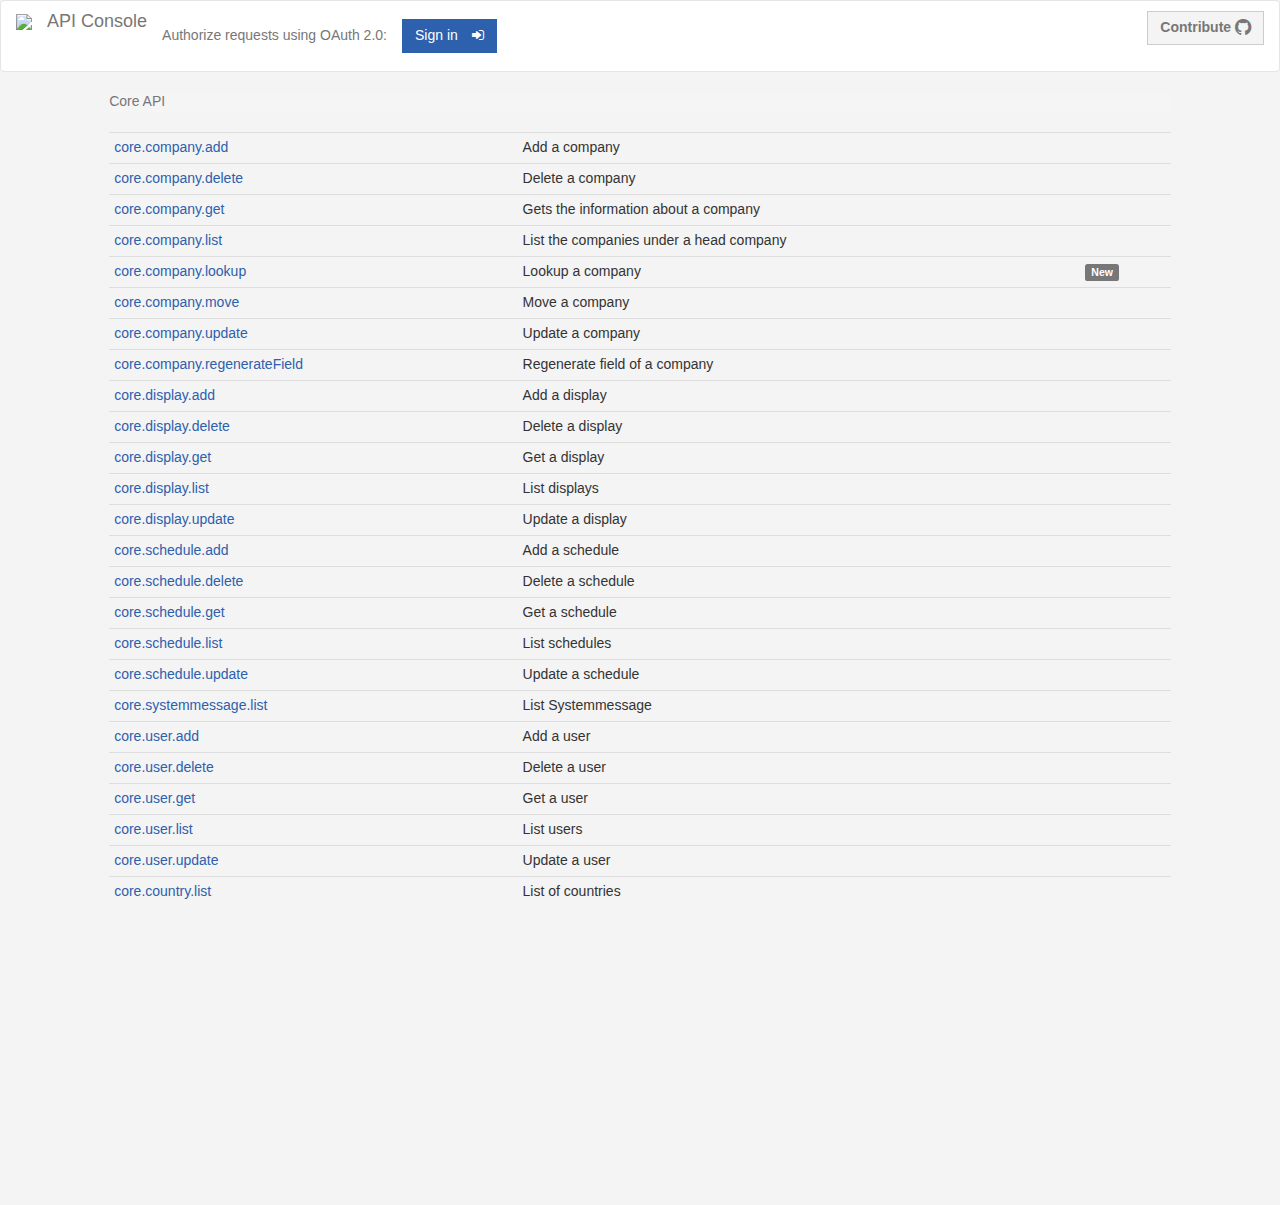
==== index.html @ adfe5449 "Merge pull request #20 from rodrigopavezi/gh-pages" ====
<!DOCTYPE html>
<html>
<head lang="en">
    <meta charset="UTF-8">
    <title>Rise Vision API Console</title>
    <script src="javascript/auth.js"></script>
    <script src="javascript/output.js"></script>
    <script src="javascript/navigation.js"></script>
    <script src="javascript/sample_json.js"></script>
    <script src="http://fgnass.github.io/spin.js/spin.min.js"></script>

    <!-- ----------------- Endpoints ------------------------------------ -->
    <script src="javascript/endpoints/company/core.company.add.js"></script>
    <script src="javascript/endpoints/company/core.company.delete.js"></script>
    <script src="javascript/endpoints/company/core.company.get.js"></script>
    <script src="javascript/endpoints/company/core.company.list.js"></script>
    <script src="javascript/endpoints/company/core.company.update.js"></script>
    <script src="javascript/endpoints/company/core.company.lookup.js"></script>
    <script src="javascript/endpoints/company/core.company.move.js"></script>
    <script src="javascript/endpoints/company/core.company.regenerateField.js"></script>

    <script src="javascript/endpoints/display/core.display.add.js"></script>
    <script src="javascript/endpoints/display/core.display.delete.js"></script>
    <script src="javascript/endpoints/display/core.display.get.js"></script>
    <script src="javascript/endpoints/display/core.display.list.js"></script>
    <script src="javascript/endpoints/display/core.display.update.js"></script>

    <script src="javascript/endpoints/schedule/core.schedule.add.js"></script>
    <script src="javascript/endpoints/schedule/core.schedule.delete.js"></script>
    <script src="javascript/endpoints/schedule/core.schedule.get.js"></script>
    <script src="javascript/endpoints/schedule/core.schedule.list.js"></script>
    <script src="javascript/endpoints/schedule/core.schedule.update.js"></script>

    <script src="javascript/endpoints/user/core.user.add.js"></script>
    <script src="javascript/endpoints/user/core.user.delete.js"></script>
    <script src="javascript/endpoints/user/core.user.get.js"></script>
    <script src="javascript/endpoints/user/core.user.list.js"></script>
    <script src="javascript/endpoints/user/core.user.update.js"></script>

    <script src="javascript/endpoints/presentation/core.presentation.add.js"></script>
    <script src="javascript/endpoints/presentation/core.presentation.delete.js"></script>
    <script src="javascript/endpoints/presentation/core.presentation.get.js"></script>
    <script src="javascript/endpoints/presentation/core.presentation.list.js"></script>
    <script src="javascript/endpoints/presentation/core.presentation.update.js"></script>
    <script src="javascript/endpoints/presentation/core.presentation.publish.js"></script>
    <script src="javascript/endpoints/presentation/core.presentation.restore.js"></script>

    <script src="javascript/endpoints/systemmessage/core.systemmessage.list.js"></script>
    <script src="javascript/endpoints/country/core.country.list.js"></script>
    <script src="javascript/endpoints/template/core.template.list.js"></script>
    <script src="javascript/endpoints/timezone/core.timezone.list.js"></script>

    <script type="text/javascript">

    // ------------------------- Authentication & Loading ----------------------------
    function init() {
        console.log('init');

        checkAuth(); // tries to authenticate the user during loading. See auth.js file

        document.getElementById('signinButton').onclick = function () {
            console.log('login button clicked');
            signin(); // more details in the auth.js file
        };

        document.getElementById('signoutButton').onclick = function () {
            console.log('logout button clicked');
            signout(); // more details in the auth.js file
        };

        // ------------------------ Handles the submit event -------------------------
        document.getElementById('addCompany').onclick = function () {
            handleExecuteAction("addCompanySection");
            addCompany();
        };
        document.getElementById('deleteCompany').onclick = function () {
            handleExecuteAction("deleteCompanySection");
            deleteCompany();
        };
        document.getElementById('getCompany').onclick = function () {
            handleExecuteAction("getCompanySection");
            getCompany();
        };
        document.getElementById('listCompany').onclick = function () {
            handleExecuteAction("listCompanySection");
            listCompany();
        };
        document.getElementById('lookupCompany').onclick = function () {
            handleExecuteAction("lookupCompanySection");
            lookupCompany();
        };
        document.getElementById('moveCompany').onclick = function () {
            handleExecuteAction("moveCompanySection");
            moveCompany();
        };
        document.getElementById('updateCompany').onclick = function () {
            handleExecuteAction("updateCompanySection");
            updateCompany();
        };
        document.getElementById('regenerateFieldCompany').onclick = function () {
            handleExecuteAction("regenerateFieldCompanySection");
            regenerateFieldCompany();
        };
        document.getElementById('addDisplay').onclick = function () {
            handleExecuteAction("addDisplaySection");
            addDisplay();
        };
        document.getElementById('deleteDisplay').onclick = function () {
            handleExecuteAction("deleteDisplaySection");
            deleteDisplay();
        };
        document.getElementById('getDisplay').onclick = function () {
            handleExecuteAction("getDisplaySection");
            getDisplay();
        };
        document.getElementById('listDisplay').onclick = function () {
            handleExecuteAction("listDisplaySection");
            listDisplay();
        };
        document.getElementById('updateDisplay').onclick = function () {
            handleExecuteAction("updateDisplaySection");
            updateDisplay();
        };
        document.getElementById('addSchedule').onclick = function () {
            handleExecuteAction("addScheduleSection");
            addSchedule();
        };
        document.getElementById('deleteSchedule').onclick = function () {
            handleExecuteAction("deleteScheduleSection");
            deleteSchedule();
        };
        document.getElementById('getSchedule').onclick = function () {
            handleExecuteAction("getScheduleSection");
            getSchedule();
        };
        document.getElementById('listSchedule').onclick = function () {
            handleExecuteAction("listScheduleSection");
            listSchedule();
        };
        document.getElementById('updateSchedule').onclick = function () {
            handleExecuteAction("updateScheduleSection");
            updateSchedule();
        };
        document.getElementById('listSystemmessage').onclick = function () {
            handleExecuteAction("listSystemmessageSection");
            listSystemmessage();
        };
        document.getElementById('addUser').onclick = function () {
            handleExecuteAction("addUserSection");
            addUser();
        };
        document.getElementById('deleteUser').onclick = function () {
            handleExecuteAction("deleteUserSection");
            deleteUser();
        };
        document.getElementById('getUser').onclick = function () {
            handleExecuteAction("getUserSection");
            getUser();
        };
        document.getElementById('listUser').onclick = function () {
            handleExecuteAction("listUserSection");
            listUser();
        };
        document.getElementById('updateUser').onclick = function () {
            handleExecuteAction("updateUserSection");
            updateUser();
        };
        document.getElementById('listCountry').onclick = function () {
            handleExecuteAction("listCountrySection");
            listCountry();
        };
        document.getElementById('addPresentation').onclick = function () {
            handleExecuteAction("addPresentationSection");
            addPresentation();
        };
        document.getElementById('deletePresentation').onclick = function () {
            handleExecuteAction("deletePresentationSection");
            deletePresentation();
        };
        document.getElementById('getPresentation').onclick = function () {
            handleExecuteAction("getPresentationSection");
            getPresentation();
        };
        document.getElementById('listPresentation').onclick = function () {
            handleExecuteAction("listPresentationSection");
            listPresentation();
        };
        document.getElementById('updatePresentation').onclick = function () {
            handleExecuteAction("updatePresentationSection");
            updatePresentation();
        };
        document.getElementById('publishPresentation').onclick = function () {
            handleExecuteAction("publishPresentationSection");
            publishPresentation();
        };
        document.getElementById('restorePresentation').onclick = function () {
            handleExecuteAction("restorePresentationSection");
            restorePresentation();
        };
        document.getElementById('listTemplate').onclick = function () {
            handleExecuteAction("listTemplateSection");
            listTemplate();
        };
        document.getElementById('listTimezone').onclick = function () {
            handleExecuteAction("listTimezoneSection");
            listTimezone();
        };
    }

    /**
     * This functions handles the response of the api call
     * It checks if there is a valida result and
     * sends the json to the output function
     *
     * @param jsonResp
     * @param rawResp
     * @param type
     */
    function handlesResponse(jsonResp, rawResp, type) {
        console.log(jsonResp);
        // Because of the way the GAPI works the jsonResp object has got
        // a duplication of the data which comes under result element
        // So here we will output the result to avoid it if there is one.
        // There is the error case so result element would not exist on the json responce
        var resultJson = (jsonResp.result) ? jsonResp.result : jsonResp;
        var jsonData = JSON.stringify(resultJson, undefined, 2);
        output(syntaxHighlight(jsonData), type); // see output.js
    }
    </script>
    <script src="https://apis.google.com/js/client.js?onload=init"></script>
    <link rel="stylesheet" href="css/rise.min.css">
    <link rel="stylesheet" href="css/style.css">
</head>
<body>
    <div id="content" class="row">
        <div class="col-md-12">
            <div class="row">
                <div class="col-md-12 content-header">
                    <!-- Navbar on the header of the console application-->
                    <nav class="navbar navbar-default" role="navigation">
                        <div class="container-fluid">
                            <div class="navbar-header">
                                <span class="navbar-brand"><img src="http://s3.amazonaws.com/rise-common/images/logo-small.png"> &nbsp;&nbsp;API Console</span>
                                <span id="signinText" class="navbar-text">Authorize requests using OAuth 2.0:</span>
                            </div>
                            <button id="signinButton" type="button" class="btn btn-primary btn-fixed-width navbar-btn">
                                Sign in <i class="fa fa-white fa-sign-in icon-right"></i>
                            </button>
                            <a href="javascript:void(0);" id="signoutButton" class="navbar-nav">
                                <span>Sign Out</span>
                                <i class="fa fa-blue-custom fa-sign-out"></i>
                            </a>
                            <a type="button" class="btn btn-rv-help btn-fixed-width navbar-right"
                               href="https://github.com/Rise-Vision/core-api" target="_blank">
                                Contribute <i class="fa fa-github fa-lg "></i>
                            </a>
                        </div>
                    </nav>
                </div>
            </div>
            <div class="row">
                <div class="col-md-10 col-md-offset-1">

                <!-- Table with all functions -->
                    <div id="listOfFunctions">
                        <div>
                            <ol class="breadcrumb">
                                <li class="active">Core API</li>
                            </ol>
                        </div>
                        <table class="table table-condensed">
                            <tbody>
                            <!-------------------------------- Company calls --------------------------------------->
                            <tr>
                                <td><a href="javascript:navigate('listOfFunctions','addCompanySection');">core.company.add</a></td>
                                <td><span class="description">Add a company</span></td>
                                <td></td>
                            </tr>
                            <tr>
                                <td><a href="javascript:navigate('listOfFunctions','deleteCompanySection');">core.company.delete</a></td>
                                <td><span class="description">Delete a company</span></td>
                                <td></td>
                            </tr>
                            <tr>
                                <td><a href="javascript:navigate('listOfFunctions','getCompanySection');">core.company.get</a></td>
                                <td><span class="description">Gets the information about a company</span></td>
                                <td></td>
                            </tr>

                            <tr>
                                <td><a href="javascript:navigate('listOfFunctions','listCompanySection');">core.company.list</a></td>
                                <td><span class="description">List the companies under a head company</span></td>
                                <td></td>
                            </tr>
                            <tr>
                                <td><a href="javascript:navigate('listOfFunctions','lookupCompanySection');">core.company.lookup</a></td>
                                <td><span class="description">Lookup a company</span></td>
                                <td><span class="label label-default">New</span></td>
                            </tr>
                            <tr>
                                <td><a href="javascript:navigate('listOfFunctions','moveCompanySection');">core.company.move</a></td>
                                <td><span class="description">Move a company</span></td>
                                <td></td>
                            </tr>
                            <tr>
                                <td><a href="javascript:navigate('listOfFunctions','updateCompanySection');">core.company.update</a></td>
                                <td><span class="description">Update a company</span></td>
                                <td></td>
                            </tr>
                            <tr>
                                <td><a href="javascript:navigate('listOfFunctions','regenerateFieldCompanySection');">core.company.regenerateField</a></td>
                                <td><span class="description">Regenerate field of a company</span></td>
                                <td></td>
                            </tr>
                            <!-------------------------------- Display calls --------------------------------------->
                            <tr>
                                <td><a href="javascript:navigate('listOfFunctions','addDisplaySection');">core.display.add</a></td>
                                <td><span class="description">Add a display</span></td>
                                <td></td>
                            </tr>
                            <tr>
                                <td><a href="javascript:navigate('listOfFunctions','deleteDisplaySection');">core.display.delete</a></td>
                                <td><span class="description">Delete a display</span></td>
                                <td></td>
                            </tr>
                            <tr>
                                <td><a href="javascript:navigate('listOfFunctions','getDisplaySection');">core.display.get</a></td>
                                <td><span class="description">Get a display</span></td>
                                <td></td>
                            </tr>
                            <tr>
                                <td><a href="javascript:navigate('listOfFunctions','listDisplaySection');">core.display.list</a></td>
                                <td><span class="description">List displays</span></td>
                                <td></td>
                            </tr>
                            <tr>
                                <td><a href="javascript:navigate('listOfFunctions','updateDisplaySection');">core.display.update</a></td>
                                <td><span class="description">Update a display</span></td>
                                <td></td>
                            </tr>
                            <!-------------------------------- Schedule calls --------------------------------------->
                            <tr>
                                <td><a href="javascript:navigate('listOfFunctions','addScheduleSection');">core.schedule.add</a></td>
                                <td><span class="description">Add a schedule</span></td>
                                <td></td>
                            </tr>
                            <tr>
                                <td><a href="javascript:navigate('listOfFunctions','deleteScheduleSection');">core.schedule.delete</a></td>
                                <td><span class="description">Delete a schedule</span></td>
                                <td></td>
                            </tr>
                            <tr>
                                <td><a href="javascript:navigate('listOfFunctions','getScheduleSection');">core.schedule.get</a></td>
                                <td><span class="description">Get a schedule</span></td>
                                <td></td>
                            </tr>
                            <tr>
                                <td><a href="javascript:navigate('listOfFunctions','listScheduleSection');">core.schedule.list</a></td>
                                <td><span class="description">List schedules</span></td>
                                <td></td>
                            </tr>
                            <tr>
                                <td><a href="javascript:navigate('listOfFunctions','updateScheduleSection');">core.schedule.update</a></td>
                                <td><span class="description">Update a schedule</span></td>
                                <td></td>
                            </tr>
                            <!-------------------------------- Systemmessage calls --------------------------------------->
                            <tr>
                                <td><a href="javascript:navigate('listOfFunctions','listSystemmessageSection');">core.systemmessage.list</a></td>
                                <td><span class="description">List Systemmessage</span></td>
                                <td></td>
                            </tr>
                            <!-------------------------------- User calls --------------------------------------->
                            <tr>
                                <td><a href="javascript:navigate('listOfFunctions','addUserSection');">core.user.add</a></td>
                                <td><span class="description">Add a user</span></td>
                                <td></td>
                            </tr>
                            <tr>
                                <td><a href="javascript:navigate('listOfFunctions','deleteUserSection');">core.user.delete</a></td>
                                <td><span class="description">Delete a user</span></td>
                                <td></td>
                            </tr>
                            <tr>
                                <td><a href="javascript:navigate('listOfFunctions','getUserSection');">core.user.get</a></td>
                                <td><span class="description">Get a user</span></td>
                                <td></td>
                            </tr>
                            <tr>
                                <td><a href="javascript:navigate('listOfFunctions','listUserSection');">core.user.list</a></td>
                                <td><span class="description">List users</span></td>
                                <td></td>
                            </tr>
                            <tr>
                                <td><a href="javascript:navigate('listOfFunctions','updateUserSection');">core.user.update</a></td>
                                <td><span class="description">Update a user</span></td>
                                <td></td>
                            </tr>
                            <!-------------------------------- Country calls --------------------------------------->
                            <tr>
                                <td><a href="javascript:navigate('listOfFunctions','listCountrySection');">core.country.list</a></td>
                                <td><span class="description">List of countries</span></td>
                                <td></td>
                            </tr>
                            <!-------------------------------- Presentation calls --------------------------------------->
                            <tr>
                                <td><a href="javascript:navigate('listOfFunctions','addPresentationSection');">core.presentation.add</a></td>
                                <td><span class="description">Add a presentation</span></td>
                                <td></td>
                            </tr>
                            <tr>
                                <td><a href="javascript:navigate('listOfFunctions','deletePresentationSection');">core.presentation.delete</a></td>
                                <td><span class="description">Delete a presentation</span></td>
                                <td></td>
                            </tr>
                            <tr>
                                <td><a href="javascript:navigate('listOfFunctions','getPresentationSection');">core.presentation.get</a></td>
                                <td><span class="description">Get a presentation</span></td>
                                <td></td>
                            </tr>
                            <tr>
                                <td><a href="javascript:navigate('listOfFunctions','listPresentationSection');">core.presentation.list</a></td>
                                <td><span class="description">List presentations</span></td>
                                <td></td>
                            </tr>
                            <tr>
                                <td><a href="javascript:navigate('listOfFunctions','updatePresentationSection');">core.presentation.update</a></td>
                                <td><span class="description">Update a presentation</span></td>
                                <td></td>
                            </tr>
                            <tr>
                                <td><a href="javascript:navigate('listOfFunctions','publishPresentationSection');">core.presentation.publish</a></td>
                                <td><span class="description">Publish a presentation</span></td>
                                <td></td>
                            </tr>
                            <tr>
                                <td><a href="javascript:navigate('listOfFunctions','restorePresentationSection');">core.presentation.restore</a></td>
                                <td><span class="description">Restore a presentation</span></td>
                                <td></td>
                            </tr>
                            <!-------------------------------- Country calls --------------------------------------->
                            <tr>
                                <td><a href="javascript:navigate('listOfFunctions','listTemplateSection');">core.template.list</a></td>
                                <td><span class="description">List of templates</span></td>
                                <td></td>
                            </tr>
                            <!-------------------------------- Country calls --------------------------------------->
                            <tr>
                                <td><a href="javascript:navigate('listOfFunctions','listTimezoneSection');">core.timezone.list</a></td>
                                <td><span class="description">List of timezones</span></td>
                                <td></td>
                            </tr>
                            </tbody>
                        </table>
                    </div>

                    <!-- html elements for core.company.add -->
                    <div id="addCompanySection" class="callSection">
                        <div>
                            <ol class="breadcrumb">
                                <li><a href="javascript:navigate('addCompanySection','listOfFunctions');">Core API</a></li>
                                <li class="active">core.company.add</li>
                            </ol>
                        </div>
                        <div>
                            <form class="form-horizontal form" action="javascript:void(0);">
                                <div class="form-group">
                                    <label for="addCompany_data" class="col-sm-2 control-label">Data</label>

                                    <div class="col-sm-10">
                                        <textarea id="addCompany_data" class="dataTextArea"></textarea>
                                        <span class="description">Json object with pair key value of the company's fields (String)</span>
                                    </div>
                                </div>
                                <div class="form-group">
                                    <label for="addCompany_parentId" class="col-sm-2 control-label">Parent Id</label>

                                    <div class="col-sm-10">
                                        <input id="addCompany_parentId" placeholder="">
                                        <span class="description">The Id of the Parent Company (String)</span>
                                    </div>
                                </div>
                                <div class="form-group">
                                    <label class="col-sm-2 control-label">Fields</label>

                                    <div class="col-sm-10">
                                        <input id="addCompany_fields" placeholder="">
                                        <span class="description">Selector specifying which fields to include in a partial response</span>
                                    </div>
                                </div>
                                <div class="form-group">
                                    <div class="col-sm-offset-2 col-sm-10">
                                        <button id="addCompany" type="button" class="btn btn-success btn-fixed-width has-spinner">
                                            <span class="spinner"><i class="icon-spin icon-refresh"></i></span>
                                            Execute <i class="fa fa-white fa-check icon-right"></i>
                                        </button>
                                    </div>
                                </div>
                            </form>
                        </div>
                        <div id="addCompanyResult">
                            <div class="row responsePanel">
                                <div class="col-md-12">
                                    <div class="panel panel-default">
                                        <div class="panel-heading">Response</div>
                                        <div class="panel-body result" id="addCompanyResultArea">
                                        </div>
                                    </div>
                                </div>
                            </div>
                        </div>
                    </div>

                    <!-- html elements for core.company.delete -->
                    <div id="deleteCompanySection" class="callSection">
                        <div>
                            <ol class="breadcrumb">
                                <li><a href="javascript:navigate('deleteCompanySection','listOfFunctions');">Core API</a></li>
                                <li class="active">core.company.delete</li>
                            </ol>
                        </div>
                        <div>
                            <form class="form-horizontal form" action="javascript:void(0);">
                                <div class="form-group">
                                    <label for="deleteCompany_id" class="col-sm-2 control-label">Id</label>

                                    <div class="col-sm-10">
                                        <input id="deleteCompany_id" placeholder="">
                                        <span class="description">The Id of the Company (String)</span>
                                    </div>
                                </div>
                                <div class="form-group">
                                    <label class="col-sm-2 control-label">Fields</label>

                                    <div class="col-sm-10">
                                        <input id="deleteCompany_fields" placeholder="">
                                        <span class="description">Selector specifying which fields to include in a partial response</span>
                                    </div>
                                </div>
                                <div class="form-group">
                                    <div class="col-sm-offset-2 col-sm-10">
                                        <button id="deleteCompany" type="button" class="btn btn-success btn-fixed-width has-spinner">
                                            <span class="spinner"><i class="icon-spin icon-refresh"></i></span>
                                            Execute <i class="fa fa-white fa-check icon-right"></i>
                                        </button>
                                    </div>
                                </div>
                            </form>
                        </div>
                        <div id="deleteCompanyResult">
                            <div class="row responsePanel">
                                <div class="col-md-12">
                                    <div class="panel panel-default">
                                        <div class="panel-heading">Response</div>
                                        <div class="panel-body result" id="deleteCompanyResultArea">
                                        </div>
                                    </div>
                                </div>
                            </div>
                        </div>
                    </div>

                    <!-- html elements for core.company.get -->
                    <div id="getCompanySection" class="callSection">
                        <div>
                            <ol class="breadcrumb">
                                <li><a href="javascript:navigate('getCompanySection','listOfFunctions');">Core API</a></li>
                                <li class="active">core.company.get</li>
                            </ol>
                        </div>
                        <div>
                            <form class="form-horizontal form" action="javascript:void(0);">
                                <div class="form-group">
                                    <label for="getCompany_id" class="col-sm-2 control-label">Id</label>

                                    <div class="col-sm-10">
                                        <input id="getCompany_id" placeholder="">
                                        <span class="description">The Id of the Company (String)</span>
                                    </div>
                                </div>
                                <div class="form-group">
                                    <label class="col-sm-2 control-label">Fields</label>

                                    <div class="col-sm-10">
                                        <input id="getCompany_fields" placeholder="">
                                        <span class="description">Selector specifying which fields to include in a partial response</span>
                                    </div>
                                </div>
                                <div class="form-group">
                                    <div class="col-sm-offset-2 col-sm-10">
                                        <button id="getCompany" type="button" class="btn btn-success btn-fixed-width has-spinner">
                                            <span class="spinner"><i class="icon-spin icon-refresh"></i></span>
                                            Execute <i class="fa fa-white fa-check icon-right"></i>
                                        </button>
                                    </div>
                                </div>
                            </form>
                        </div>
                        <div id="getCompanyResult">
                            <div class="row responsePanel">
                                <div class="col-md-12">
                                    <div class="panel panel-default">
                                        <div class="panel-heading">Response</div>
                                        <div class="panel-body result" id="getCompanyResultArea">
                                        </div>
                                    </div>
                                </div>
                            </div>
                        </div>
                    </div>


                    <!-- html elements for core.company.list !-->
                    <div id="listCompanySection" class="callSection">
                        <div>
                            <ol class="breadcrumb">
                                <li><a href="javascript:navigate('listCompanySection','listOfFunctions');">Core API</a></li>
                                <li class="active">core.company.list</li>
                            </ol>
                        </div>
                        <div>
                            <form class="form-horizontal form" action="javascript:void(0);">
                                <div class="form-group">
                                    <label for="listCompany_companyId" class="col-sm-2 control-label">Company Id</label>

                                    <div class="col-sm-10">
                                        <input id="listCompany_companyId" placeholder="">
                                        <span class="description">The Id of the Company (String)</span>
                                    </div>
                                </div>
                                <div class="form-group">
                                    <label for="listCompany_count" class="col-sm-2 control-label">Count</label>

                                    <div class="col-sm-10">
                                        <input id="listCompany_count" placeholder="">
                                        <span class="description">Max number of results (String)</span>
                                    </div>
                                </div>
                                <div class="form-group">
                                    <label for="listCompany_cursor" class="col-sm-2 control-label">Cursor</label>

                                    <div class="col-sm-10">
                                        <input id="listCompany_cursor" placeholder="">
                                        <span class="description">?? (String)</span>
                                    </div>
                                </div>
                                <div class="form-group">
                                    <label for="listCompany_search" class="col-sm-2 control-label">Search</label>

                                    <div class="col-sm-10">
                                        <input id="listCompany_search" placeholder="">
                                        <span class="description">Search query (String)</span>
                                    </div>
                                </div>
                                <div class="form-group">
                                    <label for="listCompany_sort" class="col-sm-2 control-label">Sort</label>

                                    <div class="col-sm-10">
                                        <input id="listCompany_sort" placeholder="">
                                        <span class="description">Field and direction to sort the results (String)</span>
                                    </div>
                                </div>
                                <div class="form-group">
                                    <label for="listCompany_fields" class="col-sm-2 control-label">Fields</label>

                                    <div class="col-sm-10">
                                        <input id="listCompany_fields" placeholder="">
                                        <span class="description">Selector specifying which fields to include in a partial response</span>
                                    </div>
                                </div>
                                <div class="form-group">
                                    <div class="col-sm-offset-2 col-sm-10">
                                        <button id="listCompany" type="button" class="btn btn-success btn-fixed-width has-spinner">
                                            <span class="spinner"><i class="icon-spin icon-refresh"></i></span>
                                            Execute <i class="fa fa-white fa-check icon-right"></i>
                                        </button>
                                    </div>
                                </div>
                            </form>
                            <div id="listCompanyResult">
                                <div class="row responsePanel">
                                    <div class="col-md-12">
                                        <div class="panel panel-default">
                                            <div class="panel-heading">Response</div>
                                            <div class="panel-body result" id="listCompanyResultArea">
                                            </div>
                                        </div>
                                    </div>
                                </div>
                            </div>
                        </div>
                    </div>

                    <!-- html elements for core.company.lookup -->
                    <div id="lookupCompanySection" class="callSection">
                        <div>
                            <ol class="breadcrumb">
                                <li><a href="javascript:navigate('lookupCompanySection','listOfFunctions');">Core API</a></li>
                                <li class="active">core.company.lookup</li>
                            </ol>
                        </div>
                        <div>
                            <form class="form-horizontal form" action="javascript:void(0);">
                                <div class="form-group">
                                    <label for="lookupCompany_authKey" class="col-sm-2 control-label">authKey</label>

                                    <div class="col-sm-10">
                                        <input id="lookupCompany_authKey" placeholder="">
                                        <span class="description">The authkey of the Company (String)</span>
                                    </div>
                                </div>
                                <div class="form-group">
                                    <label class="col-sm-2 control-label">Fields</label>

                                    <div class="col-sm-10">
                                        <input id="lookupCompany_fields" placeholder="">
                                        <span class="description">Selector specifying which fields to include in a partial response</span>
                                    </div>
                                </div>
                                <div class="form-group">
                                    <div class="col-sm-offset-2 col-sm-10">
                                        <button id="lookupCompany" type="button" class="btn btn-success btn-fixed-width has-spinner">
                                            <span class="spinner"><i class="icon-spin icon-refresh"></i></span>
                                            Execute <i class="fa fa-white fa-check icon-right"></i>
                                        </button>
                                    </div>
                                </div>
                            </form>
                        </div>
                        <div id="lookupCompanyResult">
                            <div class="row responsePanel">
                                <div class="col-md-12">
                                    <div class="panel panel-default">
                                        <div class="panel-heading">Response</div>
                                        <div class="panel-body result" id="lookupCompanyResultArea">
                                        </div>
                                    </div>
                                </div>
                            </div>
                        </div>
                    </div>

                    <!-- html elements for core.company.move -->
                    <div id="moveCompanySection" class="callSection">
                        <div>
                            <ol class="breadcrumb">
                                <li><a href="javascript:navigate('moveCompanySection','listOfFunctions');">Core API</a></li>
                                <li class="active">core.company.move</li>
                            </ol>
                        </div>
                        <div>
                            <form class="form-horizontal form" action="javascript:void(0);">
                                <div class="form-group">
                                    <label for="moveCompany_authKey" class="col-sm-2 control-label">authKey</label>

                                    <div class="col-sm-10">
                                        <input id="moveCompany_authKey" placeholder="">
                                        <span class="description">The authkey of the Company (String)</span>
                                    </div>
                                </div>
                                <div class="form-group">
                                    <label class="col-sm-2 control-label">Fields</label>

                                    <div class="col-sm-10">
                                        <input id="moveCompany_fields" placeholder="">
                                        <span class="description">Selector specifying which fields to include in a partial response</span>
                                    </div>
                                </div>
                                <div class="form-group">
                                    <div class="col-sm-offset-2 col-sm-10">
                                        <button id="moveCompany" type="button" class="btn btn-success btn-fixed-width has-spinner">
                                            <span class="spinner"><i class="icon-spin icon-refresh"></i></span>
                                            Execute <i class="fa fa-white fa-check icon-right"></i>
                                        </button>
                                    </div>
                                </div>
                            </form>
                        </div>
                        <div id="moveCompanyResult">
                            <div class="row responsePanel">
                                <div class="col-md-12">
                                    <div class="panel panel-default">
                                        <div class="panel-heading">Response</div>
                                        <div class="panel-body result" id="moveCompanyResultArea">
                                        </div>
                                    </div>
                                </div>
                            </div>
                        </div>
                    </div>

                    <!-- html elements for core.company.update -->
                    <div id="updateCompanySection" class="callSection">
                        <div>
                            <ol class="breadcrumb">
                                <li><a href="javascript:navigate('updateCompanySection','listOfFunctions');">Core API</a></li>
                                <li class="active">core.company.update</li>
                            </ol>
                        </div>
                        <div>
                            <form class="form-horizontal form" action="javascript:void(0);">
                                <div class="form-group">
                                    <label for="updateCompany_data" class="col-sm-2 control-label">Data</label>

                                    <div class="col-sm-10">
                                        <textarea id="updateCompany_data" class="dataTextArea"></textarea>
                                        <span class="description">Json object with pair key value of the company's fields (String)</span>
                                    </div>
                                </div>
                                <div class="form-group">
                                    <label for="updateCompany_id" class="col-sm-2 control-label">Id</label>

                                    <div class="col-sm-10">
                                        <input id="updateCompany_id" placeholder="">
                                        <span class="description">The Id of the Company (String)</span>
                                    </div>
                                </div>
                                <div class="form-group">
                                    <label class="col-sm-2 control-label">Fields</label>

                                    <div class="col-sm-10">
                                        <input id="updateCompany_fields" placeholder="">
                                        <span class="description">Selector specifying which fields to include in a partial response</span>
                                    </div>
                                </div>
                                <div class="form-group">
                                    <div class="col-sm-offset-2 col-sm-10">
                                        <button id="updateCompany" type="button" class="btn btn-success btn-fixed-width has-spinner">
                                            <span class="spinner"><i class="icon-spin icon-refresh"></i></span>
                                            Execute <i class="fa fa-white fa-check icon-right"></i>
                                        </button>
                                    </div>
                                </div>
                            </form>
                        </div>
                        <div id="updateCompanyResult">
                            <div class="row responsePanel">
                                <div class="col-md-12">
                                    <div class="panel panel-default">
                                        <div class="panel-heading">Response</div>
                                        <div class="panel-body result" id="updateCompanyResultArea">
                                        </div>
                                    </div>
                                </div>
                            </div>
                        </div>
                    </div>

                <!-- html elements for core.company.regenerateField -->
                <div id="regenerateFieldCompanySection" class="callSection">
                    <div>
                        <ol class="breadcrumb">
                            <li><a href="javascript:navigate('regenerateFieldCompanySection','listOfFunctions');">Core API</a></li>
                            <li class="active">core.company.regenerateField</li>
                        </ol>
                    </div>
                    <div>
                        <form class="form-horizontal form" action="javascript:void(0);">
                            <div class="form-group">
                                <label for="regenerateFieldCompany_fieldName" class="col-sm-2 control-label">fieldName</label>

                                <div class="col-sm-10">
                                    <input id="regenerateFieldCompany_fieldName" placeholder="">
                                    <span class="description">The field name of the Company (String)</span>
                                </div>
                            </div>
                            <div class="form-group">
                                <label for="regenerateFieldCompany_id" class="col-sm-2 control-label">Id</label>

                                <div class="col-sm-10">
                                    <input id="regenerateFieldCompany_id" placeholder="">
                                    <span class="description">The Id of the Company (String)</span>
                                </div>
                            </div>
                            <div class="form-group">
                                <label class="col-sm-2 control-label">Fields</label>

                                <div class="col-sm-10">
                                    <input id="regenerateFieldCompany_fields" placeholder="">
                                    <span class="description">Selector specifying which fields to include in a partial response</span>
                                </div>
                            </div>
                            <div class="form-group">
                                <div class="col-sm-offset-2 col-sm-10">
                                    <button id="regenerateFieldCompany" type="button" class="btn btn-success btn-fixed-width has-spinner">
                                        <span class="spinner"><i class="icon-spin icon-refresh"></i></span>
                                        Execute <i class="fa fa-white fa-check icon-right"></i>
                                    </button>
                                </div>
                            </div>
                        </form>
                    </div>
                    <div id="regenerateFieldCompanyResult">
                        <div class="row responsePanel">
                            <div class="col-md-12">
                                <div class="panel panel-default">
                                    <div class="panel-heading">Response</div>
                                    <div class="panel-body result" id="regenerateFieldCompanyResultArea">
                                    </div>
                                </div>
                            </div>
                        </div>
                    </div>
                </div>

                <!-- html elements for core.schedule.add -->
                <div id="addDisplaySection" class="callSection">
                    <div>
                        <ol class="breadcrumb">
                            <li><a href="javascript:navigate('addDisplaySection','listOfFunctions');">Core API</a></li>
                            <li class="active">core.display.add</li>
                        </ol>
                    </div>
                    <div>
                        <form class="form-horizontal form" action="javascript:void(0);">
                            <div class="form-group">
                                <label for="addDisplay_data" class="col-sm-2 control-label">Data</label>

                                <div class="col-sm-10">
                                    <textarea id="addDisplay_data" class="dataTextArea"></textarea>
                                    <span class="description">Json object with pair key value of the display's fields (String)</span>
                                </div>
                            </div>
                            <div class="form-group">
                                <label for="addDisplay_companyId" class="col-sm-2 control-label">Company Id</label>

                                <div class="col-sm-10">
                                    <input id="addDisplay_companyId" placeholder="">
                                    <span class="description">The Id of the Company (String)</span>
                                </div>
                            </div>
                            <div class="form-group">
                                <label class="col-sm-2 control-label">Fields</label>

                                <div class="col-sm-10">
                                    <input id="addDisplay_fields" placeholder="">
                                    <span class="description">Selector specifying which fields to include in a partial response</span>
                                </div>
                            </div>
                            <div class="form-group">
                                <div class="col-sm-offset-2 col-sm-10">
                                    <button id="addDisplay" type="button" class="btn btn-success btn-fixed-width has-spinner">
                                        <span class="spinner"><i class="icon-spin icon-refresh"></i></span>
                                        Execute <i class="fa fa-white fa-check icon-right"></i>
                                    </button>
                                </div>
                            </div>
                        </form>
                    </div>
                    <div id="addDisplayResult">
                        <div class="row responsePanel">
                            <div class="col-md-12">
                                <div class="panel panel-default">
                                    <div class="panel-heading">Response</div>
                                    <div class="panel-body result" id="addDisplayResultArea">
                                    </div>
                                </div>
                            </div>
                        </div>
                    </div>
                </div>

                <!-- html elements for core.display.delete -->
                <div id="deleteDisplaySection" class="callSection">
                    <div>
                        <ol class="breadcrumb">
                            <li><a href="javascript:navigate('deleteDisplaySection','listOfFunctions');">Core API</a></li>
                            <li class="active">core.display.delete</li>
                        </ol>
                    </div>
                    <div>
                        <form class="form-horizontal form" action="javascript:void(0);">
                            <div class="form-group">
                                <label for="deleteDisplay_id" class="col-sm-2 control-label">Id</label>

                                <div class="col-sm-10">
                                    <input id="deleteDisplay_id" placeholder="">
                                    <span class="description">The Id of the Display (String)</span>
                                </div>
                            </div>
                            <div class="form-group">
                                <label class="col-sm-2 control-label">Fields</label>

                                <div class="col-sm-10">
                                    <input id="deleteDisplay_fields" placeholder="">
                                    <span class="description">Selector specifying which fields to include in a partial response</span>
                                </div>
                            </div>
                            <div class="form-group">
                                <div class="col-sm-offset-2 col-sm-10">
                                    <button id="deleteDisplay" type="button" class="btn btn-success btn-fixed-width has-spinner">
                                        <span class="spinner"><i class="icon-spin icon-refresh"></i></span>
                                        Execute <i class="fa fa-white fa-check icon-right"></i>
                                    </button>
                                </div>
                            </div>
                        </form>
                    </div>
                    <div id="deleteDisplayResult">
                        <div class="row responsePanel">
                            <div class="col-md-12">
                                <div class="panel panel-default">
                                    <div class="panel-heading">Response</div>
                                    <div class="panel-body result" id="deleteDisplayResultArea">
                                    </div>
                                </div>
                            </div>
                        </div>
                    </div>
                </div>

                    <!-- html elements for core.display.get -->
                    <div id="getDisplaySection" class="callSection">
                        <div>
                            <ol class="breadcrumb">
                                <li><a href="javascript:navigate('getDisplaySection','listOfFunctions');">Core API</a></li>
                                <li class="active">core.display.get</li>
                            </ol>
                        </div>
                        <div>
                            <form class="form-horizontal form" action="javascript:void(0);">
                                <div class="form-group">
                                    <label for="getDisplay_id" class="col-sm-2 control-label">Id</label>

                                    <div class="col-sm-10">
                                        <input id="getDisplay_id" placeholder="">
                                        <span class="description">The Id of the Display (String)</span>
                                    </div>
                                </div>
                                <div class="form-group">
                                    <label class="col-sm-2 control-label">Fields</label>

                                    <div class="col-sm-10">
                                        <input id="getDisplay_fields" placeholder="">
                                        <span class="description">Selector specifying which fields to include in a partial response</span>
                                    </div>
                                </div>
                                <div class="form-group">
                                    <div class="col-sm-offset-2 col-sm-10">
                                        <button id="getDisplay" type="button" class="btn btn-success btn-fixed-width has-spinner">
                                            <span class="spinner"><i class="icon-spin icon-refresh"></i></span>
                                            Execute <i class="fa fa-white fa-check icon-right"></i>
                                        </button>
                                    </div>
                                </div>
                            </form>
                        </div>
                        <div id="getDisplayResult">
                            <div class="row responsePanel">
                                <div class="col-md-12">
                                    <div class="panel panel-default">
                                        <div class="panel-heading">Response</div>
                                        <div class="panel-body result" id="getDisplayResultArea">
                                        </div>
                                    </div>
                                </div>
                            </div>
                        </div>
                    </div>

                    <!-- html elements for core.display.list !-->
                    <div id="listDisplaySection" class="callSection">
                        <div>
                            <ol class="breadcrumb">
                                <li><a href="javascript:navigate('listDisplaySection','listOfFunctions');">Core API</a></li>
                                <li class="active">core.display.list</li>
                            </ol>
                        </div>
                        <div>
                            <form class="form-horizontal form" action="javascript:void(0);">
                                <div class="form-group">
                                    <label for="listDisplay_companyId" class="col-sm-2 control-label">Company Id</label>

                                    <div class="col-sm-10">
                                        <input id="listDisplay_companyId" placeholder="">
                                        <span class="description">The Id of the Company (String)</span>
                                    </div>
                                </div>
                                <div class="form-group">
                                    <label for="listDisplay_count" class="col-sm-2 control-label">Count</label>

                                    <div class="col-sm-10">
                                        <input id="listDisplay_count" placeholder="">
                                        <span class="description">Max number of results (String)</span>
                                    </div>
                                </div>
                                <div class="form-group">
                                    <label for="listDisplay_cursor" class="col-sm-2 control-label">Cursor</label>

                                    <div class="col-sm-10">
                                        <input id="listDisplay_cursor" placeholder="">
                                        <span class="description">?? (String)</span>
                                    </div>
                                </div>
                                <div class="form-group">
                                    <label for="listDisplay_search" class="col-sm-2 control-label">Search</label>

                                    <div class="col-sm-10">
                                        <input id="listDisplay_search" placeholder="">
                                        <span class="description">Search query (String)</span>
                                    </div>
                                </div>
                                <div class="form-group">
                                    <label for="listDisplay_sort" class="col-sm-2 control-label">Sort</label>

                                    <div class="col-sm-10">
                                        <input id="listDisplay_sort" placeholder="">
                                        <span class="description">Field and direction to sort the results (String)</span>
                                    </div>
                                </div>
                                <div class="form-group">
                                    <label for="listDisplay_fields" class="col-sm-2 control-label">Fields</label>

                                    <div class="col-sm-10">
                                        <input id="listDisplay_fields" placeholder="">
                                        <span class="description">Selector specifying which fields to include in a partial response</span>
                                    </div>
                                </div>
                                <div class="form-group">
                                    <div class="col-sm-offset-2 col-sm-10">
                                        <button id="listDisplay" type="button" class="btn btn-success btn-fixed-width has-spinner">
                                            <span class="spinner"><i class="icon-spin icon-refresh"></i></span>
                                            Execute <i class="fa fa-white fa-check icon-right"></i>
                                        </button>
                                    </div>
                                </div>
                            </form>
                            <div id="listDisplayResult">
                                <div class="row responsePanel">
                                    <div class="col-md-12">
                                        <div class="panel panel-default">
                                            <div class="panel-heading">Response</div>
                                            <div class="panel-body result" id="listDisplayResultArea">
                                            </div>
                                        </div>
                                    </div>
                                </div>
                            </div>
                        </div>
                    </div>

                    <!-- html elements for core.display.update -->
                    <div id="updateDisplaySection" class="callSection">
                        <div>
                            <ol class="breadcrumb">
                                <li><a href="javascript:navigate('updateDisplaySection','listOfFunctions');">Core API</a></li>
                                <li class="active">core.display.update</li>
                            </ol>
                        </div>
                        <div>
                            <form class="form-horizontal form" action="javascript:void(0);">
                                <div class="form-group">
                                    <label for="updateDisplay_data" class="col-sm-2 control-label">Data</label>

                                    <div class="col-sm-10">
                                        <textarea id="updateDisplay_data" class="dataTextArea"></textarea>
                                        <span class="description">Json object with pair key value of the display's fields (String)</span>
                                    </div>
                                </div>
                                <div class="form-group">
                                    <label for="updateDisplay_id" class="col-sm-2 control-label">Id</label>

                                    <div class="col-sm-10">
                                        <input id="updateDisplay_id" placeholder="">
                                        <span class="description">The Id of the Display (String)</span>
                                    </div>
                                </div>
                                <div class="form-group">
                                    <label class="col-sm-2 control-label">Fields</label>

                                    <div class="col-sm-10">
                                        <input id="updateDisplay_fields" placeholder="">
                                        <span class="description">Selector specifying which fields to include in a partial response</span>
                                    </div>
                                </div>
                                <div class="form-group">
                                    <div class="col-sm-offset-2 col-sm-10">
                                        <button id="updateDisplay" type="button" class="btn btn-success btn-fixed-width has-spinner">
                                            <span class="spinner"><i class="icon-spin icon-refresh"></i></span>
                                            Execute <i class="fa fa-white fa-check icon-right"></i>
                                        </button>
                                    </div>
                                </div>
                            </form>
                        </div>
                        <div id="updateDisplayResult">
                            <div class="row responsePanel">
                                <div class="col-md-12">
                                    <div class="panel panel-default">
                                        <div class="panel-heading">Response</div>
                                        <div class="panel-body result" id="updateDisplayResultArea">
                                        </div>
                                    </div>
                                </div>
                            </div>
                        </div>
                    </div>

                    <!-- html elements for core.schedule.add -->
                    <div id="addScheduleSection" class="callSection">
                        <div>
                            <ol class="breadcrumb">
                                <li><a href="javascript:navigate('addScheduleSection','listOfFunctions');">Core API</a></li>
                                <li class="active">core.schedule.add</li>
                            </ol>
                        </div>
                        <div>
                            <form class="form-horizontal form" action="javascript:void(0);">
                                <div class="form-group">
                                    <label for="addSchedule_data" class="col-sm-2 control-label">Data</label>

                                    <div class="col-sm-10">
                                        <textarea id="addSchedule_data" class="dataTextArea"></textarea>
                                        <span class="description">Json object with pair key value of the company's fields (String)</span>
                                    </div>
                                </div>
                                <div class="form-group">
                                    <label for="addSchedule_companyId" class="col-sm-2 control-label">Company Id</label>

                                    <div class="col-sm-10">
                                        <input id="addSchedule_companyId" placeholder="">
                                        <span class="description">The Id of the Company (String)</span>
                                    </div>
                                </div>
                                <div class="form-group">
                                    <label class="col-sm-2 control-label">Fields</label>

                                    <div class="col-sm-10">
                                        <input id="addSchedule_fields" placeholder="">
                                        <span class="description">Selector specifying which fields to include in a partial response</span>
                                    </div>
                                </div>
                                <div class="form-group">
                                    <div class="col-sm-offset-2 col-sm-10">
                                        <button id="addSchedule" type="button" class="btn btn-success btn-fixed-width has-spinner">
                                            <span class="spinner"><i class="icon-spin icon-refresh"></i></span>
                                            Execute <i class="fa fa-white fa-check icon-right"></i>
                                        </button>
                                    </div>
                                </div>
                            </form>
                        </div>
                        <div id="addScheduleResult">
                            <div class="row responsePanel">
                                <div class="col-md-12">
                                    <div class="panel panel-default">
                                        <div class="panel-heading">Response</div>
                                        <div class="panel-body result" id="addScheduleResultArea">
                                        </div>
                                    </div>
                                </div>
                            </div>
                        </div>
                    </div>

                    <!-- html elements for core.schedule.delete -->
                    <div id="deleteScheduleSection" class="callSection">
                        <div>
                            <ol class="breadcrumb">
                                <li><a href="javascript:navigate('deleteScheduleSection','listOfFunctions');">Core API</a></li>
                                <li class="active">core.schedule.delete</li>
                            </ol>
                        </div>
                        <div>
                            <form class="form-horizontal form" action="javascript:void(0);">
                                <div class="form-group">
                                    <label for="deleteSchedule_id" class="col-sm-2 control-label">Id</label>

                                    <div class="col-sm-10">
                                        <input id="deleteSchedule_id" placeholder="">
                                        <span class="description">The Id of the Schedule (String)</span>
                                    </div>
                                </div>
                                <div class="form-group">
                                    <label class="col-sm-2 control-label">Fields</label>

                                    <div class="col-sm-10">
                                        <input id="deleteSchedule_fields" placeholder="">
                                        <span class="description">Selector specifying which fields to include in a partial response</span>
                                    </div>
                                </div>
                                <div class="form-group">
                                    <div class="col-sm-offset-2 col-sm-10">
                                        <button id="deleteSchedule" type="button" class="btn btn-success btn-fixed-width has-spinner">
                                            <span class="spinner"><i class="icon-spin icon-refresh"></i></span>
                                            Execute <i class="fa fa-white fa-check icon-right"></i>
                                        </button>
                                    </div>
                                </div>
                            </form>
                        </div>
                        <div id="deleteScheduleResult">
                            <div class="row responsePanel">
                                <div class="col-md-12">
                                    <div class="panel panel-default">
                                        <div class="panel-heading">Response</div>
                                        <div class="panel-body result" id="deleteScheduleResultArea">
                                        </div>
                                    </div>
                                </div>
                            </div>
                        </div>
                    </div>

                    <!-- html elements for core.schedule.get -->
                    <div id="getScheduleSection" class="callSection">
                        <div>
                            <ol class="breadcrumb">
                                <li><a href="javascript:navigate('getScheduleSection','listOfFunctions');">Core API</a></li>
                                <li class="active">core.schedule.get</li>
                            </ol>
                        </div>
                        <div>
                            <form class="form-horizontal form" action="javascript:void(0);">
                                <div class="form-group">
                                    <label for="getSchedule_id" class="col-sm-2 control-label">Id</label>

                                    <div class="col-sm-10">
                                        <input id="getSchedule_id" placeholder="">
                                        <span class="description">The Id of the Schedule (String)</span>
                                    </div>
                                </div>
                                <div class="form-group">
                                    <label class="col-sm-2 control-label">Fields</label>

                                    <div class="col-sm-10">
                                        <input id="getSchedule_fields" placeholder="">
                                        <span class="description">Selector specifying which fields to include in a partial response</span>
                                    </div>
                                </div>
                                <div class="form-group">
                                    <div class="col-sm-offset-2 col-sm-10">
                                        <button id="getSchedule" type="button" class="btn btn-success btn-fixed-width has-spinner">
                                            <span class="spinner"><i class="icon-spin icon-refresh"></i></span>
                                            Execute <i class="fa fa-white fa-check icon-right"></i>
                                        </button>
                                    </div>
                                </div>
                            </form>
                        </div>
                        <div id="getScheduleResult">
                            <div class="row responsePanel">
                                <div class="col-md-12">
                                    <div class="panel panel-default">
                                        <div class="panel-heading">Response</div>
                                        <div class="panel-body result" id="getScheduleResultArea">
                                        </div>
                                    </div>
                                </div>
                            </div>
                        </div>
                    </div>

                    <!-- html elements for core.schedule.list !-->
                    <div id="listScheduleSection" class="callSection">
                        <div>
                            <ol class="breadcrumb">
                                <li><a href="javascript:navigate('listScheduleSection','listOfFunctions');">Core API</a></li>
                                <li class="active">core.schedule.list</li>
                            </ol>
                        </div>
                        <div>
                            <form class="form-horizontal form" action="javascript:void(0);">
                                <div class="form-group">
                                    <label for="listSchedule_companyId" class="col-sm-2 control-label">Company Id</label>

                                    <div class="col-sm-10">
                                        <input id="listSchedule_companyId" placeholder="">
                                        <span class="description">The Id of the Company (String)</span>
                                    </div>
                                </div>
                                <div class="form-group">
                                    <label for="listSchedule_count" class="col-sm-2 control-label">Count</label>

                                    <div class="col-sm-10">
                                        <input id="listSchedule_count" placeholder="">
                                        <span class="description">Max number of results (String)</span>
                                    </div>
                                </div>
                                <div class="form-group">
                                    <label for="listSchedule_cursor" class="col-sm-2 control-label">Cursor</label>

                                    <div class="col-sm-10">
                                        <input id="listSchedule_cursor" placeholder="">
                                        <span class="description">?? (String)</span>
                                    </div>
                                </div>
                                <div class="form-group">
                                    <label for="listSchedule_search" class="col-sm-2 control-label">Search</label>

                                    <div class="col-sm-10">
                                        <input id="listSchedule_search" placeholder="">
                                        <span class="description">Search query (String)</span>
                                    </div>
                                </div>
                                <div class="form-group">
                                    <label for="listSchedule_sort" class="col-sm-2 control-label">Sort</label>

                                    <div class="col-sm-10">
                                        <input id="listSchedule_sort" placeholder="">
                                        <span class="description">Field and direction to sort the results (String)</span>
                                    </div>
                                </div>
                                <div class="form-group">
                                    <label for="listSchedule_fields" class="col-sm-2 control-label">Fields</label>

                                    <div class="col-sm-10">
                                        <input id="listSchedule_fields" placeholder="">
                                        <span class="description">Selector specifying which fields to include in a partial response</span>
                                    </div>
                                </div>
                                <div class="form-group">
                                    <div class="col-sm-offset-2 col-sm-10">
                                        <button id="listSchedule" type="button" class="btn btn-success btn-fixed-width has-spinner">
                                            <span class="spinner"><i class="icon-spin icon-refresh"></i></span>
                                            Execute <i class="fa fa-white fa-check icon-right"></i>
                                        </button>
                                    </div>
                                </div>
                            </form>
                            <div id="listScheduleResult">
                                <div class="row responsePanel">
                                    <div class="col-md-12">
                                        <div class="panel panel-default">
                                            <div class="panel-heading">Response</div>
                                            <div class="panel-body result" id="listScheduleResultArea">
                                            </div>
                                        </div>
                                    </div>
                                </div>
                            </div>
                        </div>
                    </div>

                    <!-- html elements for core.schedule.update -->
                    <div id="updateScheduleSection" class="callSection">
                        <div>
                            <ol class="breadcrumb">
                                <li><a href="javascript:navigate('updateScheduleSection','listOfFunctions');">Core API</a></li>
                                <li class="active">core.schedule.update</li>
                            </ol>
                        </div>
                        <div>
                            <form class="form-horizontal form" action="javascript:void(0);">
                                <div class="form-group">
                                    <label for="updateSchedule_data" class="col-sm-2 control-label">Data</label>

                                    <div class="col-sm-10">
                                        <textarea id="updateSchedule_data" class="dataTextArea"></textarea>
                                        <span class="description">Json object with pair key value of the company's fields (String)</span>
                                    </div>
                                </div>
                                <div class="form-group">
                                    <label for="updateSchedule_id" class="col-sm-2 control-label">Id</label>

                                    <div class="col-sm-10">
                                        <input id="updateSchedule_id" placeholder="">
                                        <span class="description">The Id of the Schedule (String)</span>
                                    </div>
                                </div>
                                <div class="form-group">
                                    <label class="col-sm-2 control-label">Fields</label>

                                    <div class="col-sm-10">
                                        <input id="updateSchedule_fields" placeholder="">
                                        <span class="description">Selector specifying which fields to include in a partial response</span>
                                    </div>
                                </div>
                                <div class="form-group">
                                    <div class="col-sm-offset-2 col-sm-10">
                                        <button id="updateSchedule" type="button" class="btn btn-success btn-fixed-width has-spinner">
                                            <span class="spinner"><i class="icon-spin icon-refresh"></i></span>
                                            Execute <i class="fa fa-white fa-check icon-right"></i>
                                        </button>
                                    </div>
                                </div>
                            </form>
                        </div>
                        <div id="updateScheduleResult">
                            <div class="row responsePanel">
                                <div class="col-md-12">
                                    <div class="panel panel-default">
                                        <div class="panel-heading">Response</div>
                                        <div class="panel-body result" id="updateScheduleResultArea">
                                        </div>
                                    </div>
                                </div>
                            </div>
                        </div>
                    </div>

                    <!-- html elements for core.systemmessage.list !-->
                    <div id="listSystemmessageSection" class="callSection">
                        <div>
                            <ol class="breadcrumb">
                                <li><a href="javascript:navigate('listSystemmessageSection','listOfFunctions');">Core API</a></li>
                                <li class="active">core.systemmessage.list</li>
                            </ol>
                        </div>
                        <div>
                            <form class="form-horizontal form" action="javascript:void(0);">
                                <div class="form-group">
                                    <label for="listSystemmessage_companyId" class="col-sm-2 control-label">Company Id</label>

                                    <div class="col-sm-10">
                                        <input id="listSystemmessage_companyId" placeholder="">
                                        <span class="description">The Id of the Company (String)</span>
                                    </div>
                                </div>
                                <div class="form-group">
                                    <label for="listSystemmessage_fields" class="col-sm-2 control-label">Fields</label>

                                    <div class="col-sm-10">
                                        <input id="listSystemmessage_fields" placeholder="">
                                        <span class="description">Selector specifying which fields to include in a partial response</span>
                                    </div>
                                </div>
                                <div class="form-group">
                                    <div class="col-sm-offset-2 col-sm-10">
                                        <button id="listSystemmessage" type="button" class="btn btn-success btn-fixed-width has-spinner">
                                            <span class="spinner"><i class="icon-spin icon-refresh"></i></span>
                                            Execute <i class="fa fa-white fa-check icon-right"></i>
                                        </button>
                                    </div>
                                </div>
                            </form>
                            <div id="listSystemmessageResult">
                                <div class="row responsePanel">
                                    <div class="col-md-12">
                                        <div class="panel panel-default">
                                            <div class="panel-heading">Response</div>
                                            <div class="panel-body result" id="listSystemmessageResultArea">
                                            </div>
                                        </div>
                                    </div>
                                </div>
                            </div>
                        </div>
                    </div>

                    <!-- html elements for core.user.add -->
                    <div id="addUserSection" class="callSection">
                        <div>
                            <ol class="breadcrumb">
                                <li><a href="javascript:navigate('addUserSection','listOfFunctions');">Core API</a></li>
                                <li class="active">core.user.add</li>
                            </ol>
                        </div>
                        <div>
                            <form class="form-horizontal form" action="javascript:void(0);">
                                <div class="form-group">
                                    <label for="addUser_data" class="col-sm-2 control-label">Data</label>

                                    <div class="col-sm-10">
                                        <textarea id="addUser_data" class="dataTextArea"></textarea>
                                        <span class="description">Json object with pair key value of the company's fields (String)</span>
                                    </div>
                                </div>
                                <div class="form-group">
                                    <label for="addUser_companyId" class="col-sm-2 control-label">Company Id</label>

                                    <div class="col-sm-10">
                                        <input id="addUser_companyId" placeholder="">
                                        <span class="description">The Id of the Company (String)</span>
                                    </div>
                                </div>
                                <div class="form-group">
                                    <label for="addUser_username" class="col-sm-2 control-label">Username</label>

                                    <div class="col-sm-10">
                                        <input id="addUser_username" placeholder="">
                                        <span class="description">The Username of the User (String)</span>
                                    </div>
                                </div>
                                <div class="form-group">
                                    <label class="col-sm-2 control-label">Fields</label>

                                    <div class="col-sm-10">
                                        <input id="addUser_fields" placeholder="">
                                        <span class="description">Selector specifying which fields to include in a partial response</span>
                                    </div>
                                </div>
                                <div class="form-group">
                                    <div class="col-sm-offset-2 col-sm-10">
                                        <button id="addUser" type="button" class="btn btn-success btn-fixed-width has-spinner">
                                            <span class="spinner"><i class="icon-spin icon-refresh"></i></span>
                                            Execute <i class="fa fa-white fa-check icon-right"></i>
                                        </button>
                                    </div>
                                </div>
                            </form>
                        </div>
                        <div id="addUserResult">
                            <div class="row responsePanel">
                                <div class="col-md-12">
                                    <div class="panel panel-default">
                                        <div class="panel-heading">Response</div>
                                        <div class="panel-body result" id="addUserResultArea">
                                        </div>
                                    </div>
                                </div>
                            </div>
                        </div>
                    </div>

                    <!-- html elements for core.user.delete -->
                    <div id="deleteUserSection" class="callSection">
                        <div>
                            <ol class="breadcrumb">
                                <li><a href="javascript:navigate('deleteUserSection','listOfFunctions');">Core API</a></li>
                                <li class="active">core.user.delete</li>
                            </ol>
                        </div>
                        <div>
                            <form class="form-horizontal form" action="javascript:void(0);">
                                <div class="form-group">
                                    <label for="deleteUser_username" class="col-sm-2 control-label">Username</label>

                                    <div class="col-sm-10">
                                        <input id="deleteUser_username" placeholder="">
                                        <span class="description">The Username of the User (String)</span>
                                    </div>
                                </div>
                                <div class="form-group">
                                    <label class="col-sm-2 control-label">Fields</label>

                                    <div class="col-sm-10">
                                        <input id="deleteUser_fields" placeholder="">
                                        <span class="description">Selector specifying which fields to include in a partial response</span>
                                    </div>
                                </div>
                                <div class="form-group">
                                    <div class="col-sm-offset-2 col-sm-10">
                                        <button id="deleteUser" type="button" class="btn btn-success btn-fixed-width has-spinner">
                                            <span class="spinner"><i class="icon-spin icon-refresh"></i></span>
                                            Execute <i class="fa fa-white fa-check icon-right"></i>
                                        </button>
                                    </div>
                                </div>
                            </form>
                        </div>
                        <div id="deleteUserResult">
                            <div class="row responsePanel">
                                <div class="col-md-12">
                                    <div class="panel panel-default">
                                        <div class="panel-heading">Response</div>
                                        <div class="panel-body result" id="deleteUserResultArea">
                                        </div>
                                    </div>
                                </div>
                            </div>
                        </div>
                    </div>

                    <!-- html elements for core.user.get -->
                    <div id="getUserSection" class="callSection">
                        <div>
                            <ol class="breadcrumb">
                                <li><a href="javascript:navigate('getUserSection','listOfFunctions');">Core API</a></li>
                                <li class="active">core.user.get</li>
                            </ol>
                        </div>
                        <div>
                            <form class="form-horizontal form" action="javascript:void(0);">
                                <div class="form-group">
                                    <label for="getUser_username" class="col-sm-2 control-label">Username</label>

                                    <div class="col-sm-10">
                                        <input id="getUser_username" placeholder="">
                                        <span class="description">The Username of the User (String)</span>
                                    </div>
                                </div>
                                <div class="form-group">
                                    <label class="col-sm-2 control-label">Fields</label>

                                    <div class="col-sm-10">
                                        <input id="getUser_fields" placeholder="">
                                        <span class="description">Selector specifying which fields to include in a partial response</span>
                                    </div>
                                </div>
                                <div class="form-group">
                                    <div class="col-sm-offset-2 col-sm-10">
                                        <button id="getUser" type="button" class="btn btn-success btn-fixed-width has-spinner">
                                            <span class="spinner"><i class="icon-spin icon-refresh"></i></span>
                                            Execute <i class="fa fa-white fa-check icon-right"></i>
                                        </button>
                                    </div>
                                </div>
                            </form>
                        </div>
                        <div id="getUserResult">
                            <div class="row responsePanel">
                                <div class="col-md-12">
                                    <div class="panel panel-default">
                                        <div class="panel-heading">Response</div>
                                        <div class="panel-body result" id="getUserResultArea">
                                        </div>
                                    </div>
                                </div>
                            </div>
                        </div>
                    </div>

                    <!-- html elements for core.user.list !-->
                    <div id="listUserSection" class="callSection">
                        <div>
                            <ol class="breadcrumb">
                                <li><a href="javascript:navigate('listUserSection','listOfFunctions');">Core API</a></li>
                                <li class="active">core.user.list</li>
                            </ol>
                        </div>
                        <div>
                            <form class="form-horizontal form" action="javascript:void(0);">
                                <div class="form-group">
                                    <label for="listUser_companyId" class="col-sm-2 control-label">Company Id</label>

                                    <div class="col-sm-10">
                                        <input id="listUser_companyId" placeholder="">
                                        <span class="description">The Id of the Company (String)</span>
                                    </div>
                                </div>
                                <div class="form-group">
                                    <label for="listUser_count" class="col-sm-2 control-label">Count</label>

                                    <div class="col-sm-10">
                                        <input id="listUser_count" placeholder="">
                                        <span class="description">Max number of results (String)</span>
                                    </div>
                                </div>
                                <div class="form-group">
                                    <label for="listUser_cursor" class="col-sm-2 control-label">Cursor</label>

                                    <div class="col-sm-10">
                                        <input id="listUser_cursor" placeholder="">
                                        <span class="description">?? (String)</span>
                                    </div>
                                </div>
                                <div class="form-group">
                                    <label for="listUser_search" class="col-sm-2 control-label">Search</label>

                                    <div class="col-sm-10">
                                        <input id="listUser_search" placeholder="">
                                        <span class="description">Search query (String)</span>
                                    </div>
                                </div>
                                <div class="form-group">
                                    <label for="listUser_sort" class="col-sm-2 control-label">Sort</label>

                                    <div class="col-sm-10">
                                        <input id="listUser_sort" placeholder="">
                                        <span class="description">Field and direction to sort the results (String)</span>
                                    </div>
                                </div>
                                <div class="form-group">
                                    <label for="listUser_fields" class="col-sm-2 control-label">Fields</label>

                                    <div class="col-sm-10">
                                        <input id="listUser_fields" placeholder="">
                                        <span class="description">Selector specifying which fields to include in a partial response</span>
                                    </div>
                                </div>
                                <div class="form-group">
                                    <div class="col-sm-offset-2 col-sm-10">
                                        <button id="listUser" type="button" class="btn btn-success btn-fixed-width has-spinner">
                                            <span class="spinner"><i class="icon-spin icon-refresh"></i></span>
                                            Execute <i class="fa fa-white fa-check icon-right"></i>
                                        </button>
                                    </div>
                                </div>
                            </form>
                            <div id="listUserResult">
                                <div class="row responsePanel">
                                    <div class="col-md-12">
                                        <div class="panel panel-default">
                                            <div class="panel-heading">Response</div>
                                            <div class="panel-body result" id="listUserResultArea">
                                            </div>
                                        </div>
                                    </div>
                                </div>
                            </div>
                        </div>
                    </div>

                    <!-- html elements for core.user.update -->
                    <div id="updateUserSection" class="callSection">
                        <div>
                            <ol class="breadcrumb">
                                <li><a href="javascript:navigate('updateUserSection','listOfFunctions');">Core API</a></li>
                                <li class="active">core.user.update</li>
                            </ol>
                        </div>
                        <div>
                            <form class="form-horizontal form" action="javascript:void(0);">
                                <div class="form-group">
                                    <label for="updateUser_data" class="col-sm-2 control-label">Data</label>

                                    <div class="col-sm-10">
                                        <textarea id="updateUser_data" class="dataTextArea"></textarea>
                                        <span class="description">Json object with pair key value of the company's fields (String)</span>
                                    </div>
                                </div>
                                <div class="form-group">
                                    <label for="updateUser_username" class="col-sm-2 control-label">Username</label>

                                    <div class="col-sm-10">
                                        <input id="updateUser_username" placeholder="">
                                        <span class="description">The Username of the User (String)</span>
                                    </div>
                                </div>
                                <div class="form-group">
                                    <label class="col-sm-2 control-label">Fields</label>

                                    <div class="col-sm-10">
                                        <input id="updateUser_fields" placeholder="">
                                        <span class="description">Selector specifying which fields to include in a partial response</span>
                                    </div>
                                </div>
                                <div class="form-group">
                                    <div class="col-sm-offset-2 col-sm-10">
                                        <button id="updateUser" type="button" class="btn btn-success btn-fixed-width has-spinner">
                                            <span class="spinner"><i class="icon-spin icon-refresh"></i></span>
                                            Execute <i class="fa fa-white fa-check icon-right"></i>
                                        </button>
                                    </div>
                                </div>
                            </form>
                        </div>
                        <div id="updateUserResult">
                            <div class="row responsePanel">
                                <div class="col-md-12">
                                    <div class="panel panel-default">
                                        <div class="panel-heading">Response</div>
                                        <div class="panel-body result" id="updateUserResultArea">
                                        </div>
                                    </div>
                                </div>
                            </div>
                        </div>
                    </div>

                <!-- html elements for core.country.list -->
                <div id="listCountrySection" class="callSection">
                    <div>
                        <ol class="breadcrumb">
                            <li><a href="javascript:navigate('listCountrySection','listOfFunctions');">Core API</a></li>
                            <li class="active">core.country.list</li>
                        </ol>
                    </div>
                    <div>
                        <form class="form-horizontal form" action="javascript:void(0);">

                            <div class="form-group">
                                <label class="col-sm-2 control-label">Fields</label>

                                <div class="col-sm-10">
                                    <input id="listCountry_fields" placeholder="">
                                    <span class="description">Selector specifying which fields to include in a partial response</span>
                                </div>
                            </div>
                            <div class="form-group">
                                <div class="col-sm-offset-2 col-sm-10">
                                    <button id="listCountry" type="button" class="btn btn-success btn-fixed-width has-spinner">
                                        <span class="spinner"><i class="icon-spin icon-refresh"></i></span>
                                        Execute <i class="fa fa-white fa-check icon-right"></i>
                                    </button>
                                </div>
                            </div>
                        </form>
                    </div>
                    <div id="listCountryResult">
                        <div class="row responsePanel">
                            <div class="col-md-12">
                                <div class="panel panel-default">
                                    <div class="panel-heading">Response</div>
                                    <div class="panel-body result" id="listCountryResultArea">
                                    </div>
                                </div>
                            </div>
                        </div>
                    </div>
                </div>

                <!-- html elements for core.presentation.add -->
                <div id="addPresentationSection" class="callSection">
                    <div>
                        <ol class="breadcrumb">
                            <li><a href="javascript:navigate('addPresentationSection','listOfFunctions');">Core API</a></li>
                            <li class="active">core.presentation.add</li>
                        </ol>
                    </div>
                    <div>
                        <form class="form-horizontal form" action="javascript:void(0);">
                            <div class="form-group">
                                <label for="addPresentation_data" class="col-sm-2 control-label">Data</label>

                                <div class="col-sm-10">
                                    <textarea id="addPresentation_data" class="dataTextArea"></textarea>
                                    <span class="description">Json object with pair key value of the company's fields (String)</span>
                                </div>
                            </div>
                            <div class="form-group">
                                <label for="addPresentation_companyId" class="col-sm-2 control-label">Company Id</label>

                                <div class="col-sm-10">
                                    <input id="addPresentation_companyId" placeholder="">
                                    <span class="description">The Id of the Company (String)</span>
                                </div>
                            </div>
                            <div class="form-group">
                                <label class="col-sm-2 control-label">Fields</label>

                                <div class="col-sm-10">
                                    <input id="addPresentation_fields" placeholder="">
                                    <span class="description">Selector specifying which fields to include in a partial response</span>
                                </div>
                            </div>
                            <div class="form-group">
                                <div class="col-sm-offset-2 col-sm-10">
                                    <button id="addPresentation" type="button" class="btn btn-success btn-fixed-width has-spinner">
                                        <span class="spinner"><i class="icon-spin icon-refresh"></i></span>
                                        Execute <i class="fa fa-white fa-check icon-right"></i>
                                    </button>
                                </div>
                            </div>
                        </form>
                    </div>
                    <div id="addPresentationResult">
                        <div class="row responsePanel">
                            <div class="col-md-12">
                                <div class="panel panel-default">
                                    <div class="panel-heading">Response</div>
                                    <div class="panel-body result" id="addPresentationResultArea">
                                    </div>
                                </div>
                            </div>
                        </div>
                    </div>
                </div>

                <!-- html elements for core.presentation.delete -->
                <div id="deletePresentationSection" class="callSection">
                    <div>
                        <ol class="breadcrumb">
                            <li><a href="javascript:navigate('deletePresentationSection','listOfFunctions');">Core API</a></li>
                            <li class="active">core.presentation.delete</li>
                        </ol>
                    </div>
                    <div>
                        <form class="form-horizontal form" action="javascript:void(0);">
                            <div class="form-group">
                                <label for="deletePresentation_id" class="col-sm-2 control-label">Id</label>

                                <div class="col-sm-10">
                                    <input id="deletePresentation_id" placeholder="">
                                    <span class="description">The Id of the Presentation (String)</span>
                                </div>
                            </div>
                            <div class="form-group">
                                <label class="col-sm-2 control-label">Fields</label>

                                <div class="col-sm-10">
                                    <input id="deletePresentation_fields" placeholder="">
                                    <span class="description">Selector specifying which fields to include in a partial response</span>
                                </div>
                            </div>
                            <div class="form-group">
                                <div class="col-sm-offset-2 col-sm-10">
                                    <button id="deletePresentation" type="button" class="btn btn-success btn-fixed-width has-spinner">
                                        <span class="spinner"><i class="icon-spin icon-refresh"></i></span>
                                        Execute <i class="fa fa-white fa-check icon-right"></i>
                                    </button>
                                </div>
                            </div>
                        </form>
                    </div>
                    <div id="deletePresentationResult">
                        <div class="row responsePanel">
                            <div class="col-md-12">
                                <div class="panel panel-default">
                                    <div class="panel-heading">Response</div>
                                    <div class="panel-body result" id="deletePresentationResultArea">
                                    </div>
                                </div>
                            </div>
                        </div>
                    </div>
                </div>

                <!-- html elements for core.presentation.get -->
                <div id="getPresentationSection" class="callSection">
                    <div>
                        <ol class="breadcrumb">
                            <li><a href="javascript:navigate('getPresentationSection','listOfFunctions');">Core API</a></li>
                            <li class="active">core.presentation.get</li>
                        </ol>
                    </div>
                    <div>
                        <form class="form-horizontal form" action="javascript:void(0);">
                            <div class="form-group">
                                <label for="getPresentation_id" class="col-sm-2 control-label">Id</label>

                                <div class="col-sm-10">
                                    <input id="getPresentation_id" placeholder="">
                                    <span class="description">The Id of the Presentation (String)</span>
                                </div>
                            </div>
                            <div class="form-group">
                                <label class="col-sm-2 control-label">Fields</label>

                                <div class="col-sm-10">
                                    <input id="getPresentation_fields" placeholder="">
                                    <span class="description">Selector specifying which fields to include in a partial response</span>
                                </div>
                            </div>
                            <div class="form-group">
                                <div class="col-sm-offset-2 col-sm-10">
                                    <button id="getPresentation" type="button" class="btn btn-success btn-fixed-width has-spinner">
                                        <span class="spinner"><i class="icon-spin icon-refresh"></i></span>
                                        Execute <i class="fa fa-white fa-check icon-right"></i>
                                    </button>
                                </div>
                            </div>
                        </form>
                    </div>
                    <div id="getPresentationResult">
                        <div class="row responsePanel">
                            <div class="col-md-12">
                                <div class="panel panel-default">
                                    <div class="panel-heading">Response</div>
                                    <div class="panel-body result" id="getPresentationResultArea">
                                    </div>
                                </div>
                            </div>
                        </div>
                    </div>
                </div>

                <!-- html elements for core.presentation.list !-->
                <div id="listPresentationSection" class="callSection">
                    <div>
                        <ol class="breadcrumb">
                            <li><a href="javascript:navigate('listPresentationSection','listOfFunctions');">Core API</a></li>
                            <li class="active">core.presentation.list</li>
                        </ol>
                    </div>
                    <div>
                        <form class="form-horizontal form" action="javascript:void(0);">
                            <div class="form-group">
                                <label for="listPresentation_companyId" class="col-sm-2 control-label">Company Id</label>

                                <div class="col-sm-10">
                                    <input id="listPresentation_companyId" placeholder="">
                                    <span class="description">The Id of the Company (String)</span>
                                </div>
                            </div>
                            <div class="form-group">
                                <label for="listPresentation_count" class="col-sm-2 control-label">Count</label>

                                <div class="col-sm-10">
                                    <input id="listPresentation_count" placeholder="">
                                    <span class="description">Max number of results (String)</span>
                                </div>
                            </div>
                            <div class="form-group">
                                <label for="listPresentation_cursor" class="col-sm-2 control-label">Cursor</label>

                                <div class="col-sm-10">
                                    <input id="listPresentation_cursor" placeholder="">
                                    <span class="description">?? (String)</span>
                                </div>
                            </div>
                            <div class="form-group">
                                <label for="listPresentation_search" class="col-sm-2 control-label">Search</label>

                                <div class="col-sm-10">
                                    <input id="listPresentation_search" placeholder="">
                                    <span class="description">Search query (String)</span>
                                </div>
                            </div>
                            <div class="form-group">
                                <label for="listPresentation_sort" class="col-sm-2 control-label">Sort</label>

                                <div class="col-sm-10">
                                    <input id="listPresentation_sort" placeholder="">
                                    <span class="description">Field and direction to sort the results (String)</span>
                                </div>
                            </div>
                            <div class="form-group">
                                <label for="listPresentation_fields" class="col-sm-2 control-label">Fields</label>

                                <div class="col-sm-10">
                                    <input id="listPresentation_fields" placeholder="">
                                    <span class="description">Selector specifying which fields to include in a partial response</span>
                                </div>
                            </div>
                            <div class="form-group">
                                <div class="col-sm-offset-2 col-sm-10">
                                    <button id="listPresentation" type="button" class="btn btn-success btn-fixed-width has-spinner">
                                        <span class="spinner"><i class="icon-spin icon-refresh"></i></span>
                                        Execute <i class="fa fa-white fa-check icon-right"></i>
                                    </button>
                                </div>
                            </div>
                        </form>
                        <div id="listPresentationResult">
                            <div class="row responsePanel">
                                <div class="col-md-12">
                                    <div class="panel panel-default">
                                        <div class="panel-heading">Response</div>
                                        <div class="panel-body result" id="listPresentationResultArea">
                                        </div>
                                    </div>
                                </div>
                            </div>
                        </div>
                    </div>
                </div>

                <!-- html elements for core.presentation.update -->
                <div id="updatePresentationSection" class="callSection">
                    <div>
                        <ol class="breadcrumb">
                            <li><a href="javascript:navigate('updatePresentationSection','listOfFunctions');">Core API</a></li>
                            <li class="active">core.presentation.update</li>
                        </ol>
                    </div>
                    <div>
                        <form class="form-horizontal form" action="javascript:void(0);">
                            <div class="form-group">
                                <label for="updatePresentation_data" class="col-sm-2 control-label">Data</label>

                                <div class="col-sm-10">
                                    <textarea id="updatePresentation_data" class="dataTextArea"></textarea>
                                    <span class="description">Json object with pair key value of the company's fields (String)</span>
                                </div>
                            </div>
                            <div class="form-group">
                                <label for="updatePresentation_id" class="col-sm-2 control-label">Id</label>

                                <div class="col-sm-10">
                                    <input id="updatePresentation_id" placeholder="">
                                    <span class="description">The Id of the Presentation (String)</span>
                                </div>
                            </div>
                            <div class="form-group">
                                <label class="col-sm-2 control-label">Fields</label>

                                <div class="col-sm-10">
                                    <input id="updatePresentation_fields" placeholder="">
                                    <span class="description">Selector specifying which fields to include in a partial response</span>
                                </div>
                            </div>
                            <div class="form-group">
                                <div class="col-sm-offset-2 col-sm-10">
                                    <button id="updatePresentation" type="button" class="btn btn-success btn-fixed-width has-spinner">
                                        <span class="spinner"><i class="icon-spin icon-refresh"></i></span>
                                        Execute <i class="fa fa-white fa-check icon-right"></i>
                                    </button>
                                </div>
                            </div>
                        </form>
                    </div>
                    <div id="updatePresentationResult">
                        <div class="row responsePanel">
                            <div class="col-md-12">
                                <div class="panel panel-default">
                                    <div class="panel-heading">Response</div>
                                    <div class="panel-body result" id="updatePresentationResultArea">
                                    </div>
                                </div>
                            </div>
                        </div>
                    </div>
                </div>

                <!-- html elements for core.presentation.publish -->
                <div id="publishPresentationSection" class="callSection">
                    <div>
                        <ol class="breadcrumb">
                            <li><a href="javascript:navigate('publishPresentationSection','listOfFunctions');">Core API</a></li>
                            <li class="active">core.presentation.publish</li>
                        </ol>
                    </div>
                    <div>
                        <form class="form-horizontal form" action="javascript:void(0);">
                            <div class="form-group">
                                <label for="publishPresentation_id" class="col-sm-2 control-label">Id</label>

                                <div class="col-sm-10">
                                    <input id="publishPresentation_id" placeholder="">
                                    <span class="description">The Id of the Presentation (String)</span>
                                </div>
                            </div>
                            <div class="form-group">
                                <label class="col-sm-2 control-label">Fields</label>

                                <div class="col-sm-10">
                                    <input id="publishPresentation_fields" placeholder="">
                                    <span class="description">Selector specifying which fields to include in a partial response</span>
                                </div>
                            </div>
                            <div class="form-group">
                                <div class="col-sm-offset-2 col-sm-10">
                                    <button id="publishPresentation" type="button" class="btn btn-success btn-fixed-width has-spinner">
                                        <span class="spinner"><i class="icon-spin icon-refresh"></i></span>
                                        Execute <i class="fa fa-white fa-check icon-right"></i>
                                    </button>
                                </div>
                            </div>
                        </form>
                    </div>
                    <div id="publishPresentationResult">
                        <div class="row responsePanel">
                            <div class="col-md-12">
                                <div class="panel panel-default">
                                    <div class="panel-heading">Response</div>
                                    <div class="panel-body result" id="publishPresentationResultArea">
                                    </div>
                                </div>
                            </div>
                        </div>
                    </div>
                </div>

                <!-- html elements for core.presentation.restore -->
                <div id="restorePresentationSection" class="callSection">
                    <div>
                        <ol class="breadcrumb">
                            <li><a href="javascript:navigate('restorePresentationSection','listOfFunctions');">Core API</a></li>
                            <li class="active">core.presentation.restore</li>
                        </ol>
                    </div>
                    <div>
                        <form class="form-horizontal form" action="javascript:void(0);">
                            <div class="form-group">
                                <label for="restorePresentation_id" class="col-sm-2 control-label">Id</label>

                                <div class="col-sm-10">
                                    <input id="restorePresentation_id" placeholder="">
                                    <span class="description">The Id of the Presentation (String)</span>
                                </div>
                            </div>
                            <div class="form-group">
                                <label class="col-sm-2 control-label">Fields</label>

                                <div class="col-sm-10">
                                    <input id="restorePresentation_fields" placeholder="">
                                    <span class="description">Selector specifying which fields to include in a partial response</span>
                                </div>
                            </div>
                            <div class="form-group">
                                <div class="col-sm-offset-2 col-sm-10">
                                    <button id="restorePresentation" type="button" class="btn btn-success btn-fixed-width has-spinner">
                                        <span class="spinner"><i class="icon-spin icon-refresh"></i></span>
                                        Execute <i class="fa fa-white fa-check icon-right"></i>
                                    </button>
                                </div>
                            </div>
                        </form>
                    </div>
                    <div id="restorePresentationResult">
                        <div class="row responsePanel">
                            <div class="col-md-12">
                                <div class="panel panel-default">
                                    <div class="panel-heading">Response</div>
                                    <div class="panel-body result" id="restorePresentationResultArea">
                                    </div>
                                </div>
                            </div>
                        </div>
                    </div>
                </div>

                <!-- html elements for core.template.list !-->
                <div id="listTemplateSection" class="callSection">
                    <div>
                        <ol class="breadcrumb">
                            <li><a href="javascript:navigate('listTemplateSection','listOfFunctions');">Core API</a></li>
                            <li class="active">core.template.list</li>
                        </ol>
                    </div>
                    <div>
                        <form class="form-horizontal form" action="javascript:void(0);">
                            <div class="form-group">
                                <label for="listTemplate_companyId" class="col-sm-2 control-label">Company Id</label>

                                <div class="col-sm-10">
                                    <input id="listTemplate_companyId" placeholder="">
                                    <span class="description">The Id of the Company (String)</span>
                                </div>
                            </div>
                            <div class="form-group">
                                <label for="listTemplate_count" class="col-sm-2 control-label">Count</label>

                                <div class="col-sm-10">
                                    <input id="listTemplate_count" placeholder="">
                                    <span class="description">Max number of results (String)</span>
                                </div>
                            </div>
                            <div class="form-group">
                                <label for="listTemplate_cursor" class="col-sm-2 control-label">Cursor</label>

                                <div class="col-sm-10">
                                    <input id="listTemplate_cursor" placeholder="">
                                    <span class="description">?? (String)</span>
                                </div>
                            </div>
                            <div class="form-group">
                                <label for="listTemplate_search" class="col-sm-2 control-label">Search</label>

                                <div class="col-sm-10">
                                    <input id="listTemplate_search" placeholder="">
                                    <span class="description">Search query (String)</span>
                                </div>
                            </div>
                            <div class="form-group">
                                <label for="listTemplate_sort" class="col-sm-2 control-label">Sort</label>

                                <div class="col-sm-10">
                                    <input id="listTemplate_sort" placeholder="">
                                    <span class="description">Field and direction to sort the results (String)</span>
                                </div>
                            </div>
                            <div class="form-group">
                                <label for="listTemplate_fields" class="col-sm-2 control-label">Fields</label>

                                <div class="col-sm-10">
                                    <input id="listTemplate_fields" placeholder="">
                                    <span class="description">Selector specifying which fields to include in a partial response</span>
                                </div>
                            </div>
                            <div class="form-group">
                                <div class="col-sm-offset-2 col-sm-10">
                                    <button id="listTemplate" type="button" class="btn btn-success btn-fixed-width has-spinner">
                                        <span class="spinner"><i class="icon-spin icon-refresh"></i></span>
                                        Execute <i class="fa fa-white fa-check icon-right"></i>
                                    </button>
                                </div>
                            </div>
                        </form>
                        <div id="listTemplateResult">
                            <div class="row responsePanel">
                                <div class="col-md-12">
                                    <div class="panel panel-default">
                                        <div class="panel-heading">Response</div>
                                        <div class="panel-body result" id="listTemplateResultArea">
                                        </div>
                                    </div>
                                </div>
                            </div>
                        </div>
                    </div>
                </div>

                <!-- html elements for core.timezone.list -->
                <div id="listTimezoneSection" class="callSection">
                    <div>
                        <ol class="breadcrumb">
                            <li><a href="javascript:navigate('listTimezoneSection','listOfFunctions');">Core API</a></li>
                            <li class="active">core.timezone.list</li>
                        </ol>
                    </div>
                    <div>
                        <form class="form-horizontal form" action="javascript:void(0);">

                            <div class="form-group">
                                <label class="col-sm-2 control-label">Fields</label>

                                <div class="col-sm-10">
                                    <input id="listTimezone_fields" placeholder="">
                                    <span class="description">Selector specifying which fields to include in a partial response</span>
                                </div>
                            </div>
                            <div class="form-group">
                                <div class="col-sm-offset-2 col-sm-10">
                                    <button id="listTimezone" type="button" class="btn btn-success btn-fixed-width has-spinner">
                                        <span class="spinner"><i class="icon-spin icon-refresh"></i></span>
                                        Execute <i class="fa fa-white fa-check icon-right"></i>
                                    </button>
                                </div>
                            </div>
                        </form>
                    </div>
                    <div id="listTimezoneResult">
                        <div class="row responsePanel">
                            <div class="col-md-12">
                                <div class="panel panel-default">
                                    <div class="panel-heading">Response</div>
                                    <div class="panel-body result" id="listTimezoneResultArea">
                                    </div>
                                </div>
                            </div>
                        </div>
                    </div>
                </div>

                </div>
            </div>
        </div>
    </div>
</body>
</html>
---- css/rise.min.css ----
.select2-container{margin:0;position:relative;display:inline-block;zoom:1;vertical-align:middle}.select2-container,.select2-drop,.select2-search,.select2-search input{-webkit-box-sizing:border-box;-moz-box-sizing:border-box;box-sizing:border-box}.select2-container .select2-choice{display:block;height:26px;padding:0 0 0 8px;overflow:hidden;position:relative;border:1px solid #aaa;white-space:nowrap;line-height:26px;color:#444;text-decoration:none;border-radius:4px;background-clip:padding-box;-webkit-touch-callout:none;-webkit-user-select:none;-moz-user-select:none;-ms-user-select:none;user-select:none;background-color:#fff;background-image:-webkit-gradient(linear,left bottom,left top,color-stop(0,#eee),color-stop(0.5,#fff));background-image:-webkit-linear-gradient(center bottom,#eee 0,#fff 50%);background-image:-moz-linear-gradient(center bottom,#eee 0,#fff 50%);filter:progid:DXImageTransform.Microsoft.gradient(startColorstr='#ffffff', endColorstr='#eeeeee', GradientType=0);background-image:linear-gradient(to top,#eee 0,#fff 50%)}.select2-container.select2-drop-above .select2-choice{border-bottom-color:#aaa;border-radius:0 0 4px 4px;background-image:-webkit-gradient(linear,left bottom,left top,color-stop(0,#eee),color-stop(0.9,#fff));background-image:-webkit-linear-gradient(center bottom,#eee 0,#fff 90%);background-image:-moz-linear-gradient(center bottom,#eee 0,#fff 90%);filter:progid:DXImageTransform.Microsoft.gradient(startColorstr='#ffffff', endColorstr='#eeeeee', GradientType=0);background-image:linear-gradient(to bottom,#eee 0,#fff 90%)}.select2-container.select2-allowclear .select2-choice .select2-chosen{margin-right:42px}.select2-container .select2-choice>.select2-chosen{margin-right:26px;display:block;overflow:hidden;white-space:nowrap;text-overflow:ellipsis;float:none;width:auto}.select2-container .select2-choice abbr{display:none;width:12px;height:12px;position:absolute;right:24px;top:8px;font-size:1px;text-decoration:none;border:0;cursor:pointer;outline:0}.select2-container.select2-allowclear .select2-choice abbr{display:inline-block}.select2-container .select2-choice abbr:hover{background-position:right -11px;cursor:pointer}.select2-drop-mask{border:0;margin:0;padding:0;position:fixed;left:0;top:0;min-height:100%;min-width:100%;height:auto;width:auto;opacity:0;z-index:9998;background-color:#fff;filter:alpha(opacity=0)}.select2-drop{width:100%;margin-top:-1px;position:absolute;z-index:9999;top:100%;background:#fff;color:#000;border:1px solid #aaa;border-top:0;border-radius:0 0 4px 4px;-webkit-box-shadow:0 4px 5px rgba(0,0,0,.15);box-shadow:0 4px 5px rgba(0,0,0,.15)}.select2-drop.select2-drop-above{margin-top:1px;border-top:1px solid #aaa;border-bottom:0;border-radius:4px 4px 0 0;-webkit-box-shadow:0 -4px 5px rgba(0,0,0,.15);box-shadow:0 -4px 5px rgba(0,0,0,.15)}.select2-drop-active{border:1px solid #5897fb;border-top:none}.select2-drop.select2-drop-above.select2-drop-active{border-top:1px solid #5897fb}.select2-drop-auto-width{border-top:1px solid #aaa;width:auto}.select2-drop-auto-width .select2-search{padding-top:4px}.select2-container .select2-choice .select2-arrow{display:inline-block;width:18px;height:100%;position:absolute;right:0;top:0;border-left:1px solid #aaa;border-radius:0 4px 4px 0;background:#ccc;background:-webkit-gradient(linear,left bottom,left top,color-stop(0,#ccc),color-stop(0.6,#eee)) #ccc;background:-webkit-linear-gradient(center bottom,#ccc 0,#eee 60%) #ccc;background:-moz-linear-gradient(center bottom,#ccc 0,#eee 60%) #ccc;filter:progid:DXImageTransform.Microsoft.gradient(startColorstr='#eeeeee', endColorstr='#cccccc', GradientType=0);background:linear-gradient(to top,#ccc 0,#eee 60%) #ccc}.select2-container .select2-choice .select2-arrow b{display:block;width:100%;height:100%}.select2-search{display:inline-block;width:100%;min-height:26px;margin:0;padding-left:4px;padding-right:4px;position:relative;z-index:10000;white-space:nowrap}.select2-search input{width:100%;height:auto!important;min-height:26px;padding:4px 20px 4px 5px;margin:0;outline:0;font-family:sans-serif;font-size:1em;border:1px solid #aaa;border-radius:0;-webkit-box-shadow:none;box-shadow:none}.select2-drop.select2-drop-above .select2-search input{margin-top:4px}.select2-search input.select2-active{background:url(../bower_components/select2/select2-spinner.gif) no-repeat 100% #fff;background:url(../bower_components/select2/select2-spinner.gif) no-repeat 100%,linear-gradient(to bottom,#fff 85%,#eee 99%)}.select2-container-active .select2-choice,.select2-container-active .select2-choices{border:1px solid #5897fb;outline:0;-webkit-box-shadow:0 0 5px rgba(0,0,0,.3);box-shadow:0 0 5px rgba(0,0,0,.3)}.select2-dropdown-open .select2-choice{border-bottom-color:transparent;-webkit-box-shadow:0 1px 0 #fff inset;box-shadow:0 1px 0 #fff inset;border-bottom-left-radius:0;border-bottom-right-radius:0;background-color:#eee;background-image:-webkit-gradient(linear,left bottom,left top,color-stop(0,#fff),color-stop(0.5,#eee));background-image:-webkit-linear-gradient(center bottom,#fff 0,#eee 50%);background-image:-moz-linear-gradient(center bottom,#fff 0,#eee 50%);filter:progid:DXImageTransform.Microsoft.gradient(startColorstr='#eeeeee', endColorstr='#ffffff', GradientType=0);background-image:linear-gradient(to top,#fff 0,#eee 50%)}.select2-dropdown-open.select2-drop-above .select2-choice,.select2-dropdown-open.select2-drop-above .select2-choices{border:1px solid #5897fb;border-top-color:transparent;background-image:-webkit-gradient(linear,left top,left bottom,color-stop(0,#fff),color-stop(0.5,#eee));background-image:-webkit-linear-gradient(center top,#fff 0,#eee 50%);background-image:-moz-linear-gradient(center top,#fff 0,#eee 50%);filter:progid:DXImageTransform.Microsoft.gradient(startColorstr='#eeeeee', endColorstr='#ffffff', GradientType=0);background-image:linear-gradient(to bottom,#fff 0,#eee 50%)}.select2-dropdown-open .select2-choice .select2-arrow{background:0 0;border-left:none;filter:none}.select2-dropdown-open .select2-choice .select2-arrow b{background-position:-18px 1px}.select2-hidden-accessible{border:0;clip:rect(0 0 0 0);height:1px;margin:-1px;overflow:hidden;padding:0;position:absolute;width:1px}.select2-results{max-height:200px;padding:0 0 0 4px;margin:4px 4px 4px 0;position:relative;overflow-x:hidden;overflow-y:auto;-webkit-tap-highlight-color:transparent}.select2-results ul.select2-result-sub{margin:0;padding-left:0}.select2-results li{list-style:none;display:list-item;background-image:none}.select2-results li.select2-result-with-children>.select2-result-label{font-weight:700}.select2-results .select2-result-label{padding:3px 7px 4px;margin:0;cursor:pointer;min-height:1em;-webkit-touch-callout:none;-webkit-user-select:none;-moz-user-select:none;-ms-user-select:none;user-select:none}.select2-results-dept-1 .select2-result-label{padding-left:20px}.select2-results-dept-2 .select2-result-label{padding-left:40px}.select2-results-dept-3 .select2-result-label{padding-left:60px}.select2-results-dept-4 .select2-result-label{padding-left:80px}.select2-results-dept-5 .select2-result-label{padding-left:100px}.select2-results-dept-6 .select2-result-label{padding-left:110px}.select2-results-dept-7 .select2-result-label{padding-left:120px}.select2-results .select2-highlighted{background:#3875d7;color:#fff}.select2-results li em{background:#feffde;font-style:normal}.select2-results .select2-highlighted em{background:0 0}.select2-results .select2-highlighted ul{background:#fff;color:#000}.select2-results .select2-no-results,.select2-results .select2-searching,.select2-results .select2-selection-limit{background:#f4f4f4;display:list-item;padding-left:5px}.select2-results .select2-disabled.select2-highlighted{color:#666;background:#f4f4f4;display:list-item;cursor:default}.select2-results .select2-disabled{background:#f4f4f4;display:list-item;cursor:default}.select2-results .select2-selected{display:none}.select2-more-results.select2-active{background:url(../bower_components/select2/select2-spinner.gif) no-repeat 100% #f4f4f4}.select2-more-results{background:#f4f4f4;display:list-item}.select2-container.select2-container-disabled .select2-choice{background-color:#f4f4f4;background-image:none;border:1px solid #ddd;cursor:default}.select2-container.select2-container-disabled .select2-choice .select2-arrow{background-color:#f4f4f4;background-image:none;border-left:0}.select2-container.select2-container-disabled .select2-choice abbr{display:none}.select2-container-multi .select2-choices{height:auto!important;height:1%;margin:0;padding:0;position:relative;border:1px solid #aaa;cursor:text;overflow:hidden;background-color:#fff;background-image:-webkit-gradient(linear,0 0,0 100%,color-stop(1%,#eee),color-stop(15%,#fff));background-image:-webkit-linear-gradient(top,#eee 1%,#fff 15%);background-image:-moz-linear-gradient(top,#eee 1%,#fff 15%);background-image:linear-gradient(to bottom,#eee 1%,#fff 15%)}.select2-locked{padding:3px 5px!important}.select2-container-multi .select2-choices{min-height:26px}.select2-container-multi.select2-container-active .select2-choices{border:1px solid #5897fb;outline:0;-webkit-box-shadow:0 0 5px rgba(0,0,0,.3);box-shadow:0 0 5px rgba(0,0,0,.3)}.select2-container-multi .select2-choices li{float:left;list-style:none}html[dir=rtl] .select2-container-multi .select2-choices li{float:right}.select2-container-multi .select2-choices .select2-search-field{margin:0;padding:0;white-space:nowrap}.select2-container-multi .select2-choices .select2-search-field input{padding:5px;margin:1px 0;font-family:sans-serif;font-size:100%;color:#666;outline:0;border:0;-webkit-box-shadow:none;box-shadow:none;background:0 0!important}.select2-container-multi .select2-choices .select2-search-field input.select2-active{background:url(../bower_components/select2/select2-spinner.gif) no-repeat 100% #fff!important}.select2-default{color:#999!important}.select2-container-multi .select2-choices .select2-search-choice{padding:3px 5px 3px 18px;margin:3px 0 3px 5px;position:relative;line-height:13px;color:#333;cursor:default;border:1px solid #aaa;border-radius:3px;-webkit-box-shadow:0 0 2px #fff inset,0 1px 0 rgba(0,0,0,.05);box-shadow:0 0 2px #fff inset,0 1px 0 rgba(0,0,0,.05);background-clip:padding-box;-webkit-touch-callout:none;-webkit-user-select:none;-moz-user-select:none;-ms-user-select:none;user-select:none;background-color:#e4e4e4;filter:progid:DXImageTransform.Microsoft.gradient(startColorstr='#eeeeee', endColorstr='#f4f4f4', GradientType=0);background-image:-webkit-gradient(linear,0 0,0 100%,color-stop(20%,#f4f4f4),color-stop(50%,#f0f0f0),color-stop(52%,#e8e8e8),color-stop(100%,#eee));background-image:-webkit-linear-gradient(top,#f4f4f4 20%,#f0f0f0 50%,#e8e8e8 52%,#eee 100%);background-image:-moz-linear-gradient(top,#f4f4f4 20%,#f0f0f0 50%,#e8e8e8 52%,#eee 100%);background-image:linear-gradient(to top,#f4f4f4 20%,#f0f0f0 50%,#e8e8e8 52%,#eee 100%)}html[dir=rtl] .select2-container-multi .select2-choices .select2-search-choice{margin-left:0;margin-right:5px}.select2-container-multi .select2-choices .select2-search-choice .select2-chosen{cursor:default}.select2-container-multi .select2-choices .select2-search-choice-focus{background:#d4d4d4}.select2-search-choice-close{display:block;width:12px;height:13px;position:absolute;right:3px;top:4px;font-size:1px;outline:0}html[dir=rtl] .select2-search-choice-close{right:auto;left:3px}.select2-container-multi .select2-search-choice-close{left:3px}.select2-container-multi .select2-choices .select2-search-choice .select2-search-choice-close:hover,.select2-container-multi .select2-choices .select2-search-choice-focus .select2-search-choice-close{background-position:right -11px}.select2-container-multi.select2-container-disabled .select2-choices{background-color:#f4f4f4;background-image:none;border:1px solid #ddd;cursor:default}.select2-container-multi.select2-container-disabled .select2-choices .select2-search-choice{padding:3px 5px;border:1px solid #ddd;background-image:none;background-color:#f4f4f4}.select2-container-multi.select2-container-disabled .select2-choices .select2-search-choice .select2-search-choice-close{display:none;background:0 0}.select2-result-selectable .select2-match,.select2-result-unselectable .select2-match{text-decoration:underline}.select2-offscreen,.select2-offscreen:focus{clip:rect(0 0 0 0)!important;width:1px!important;height:1px!important;border:0!important;margin:0!important;padding:0!important;overflow:hidden!important;position:absolute!important;outline:0!important;left:0!important;top:0!important}.select2-display-none{display:none}.select2-measure-scrollbar{position:absolute;top:-10000px;left:-10000px;width:100px;height:100px;overflow:scroll}@media only screen and (-webkit-min-device-pixel-ratio:1.5),only screen and (min-resolution:2dppx){.select2-container .select2-choice .select2-arrow b,.select2-container .select2-choice abbr,.select2-search input,.select2-search-choice-close{background-image:url(../bower_components/select2/select2x2.png)!important;background-repeat:no-repeat!important;background-size:60px 40px!important}.select2-search input{background-position:100% -21px!important}}.sp-container{position:absolute;top:0;left:0;display:inline-block;z-index:9999994;overflow:hidden}.sp-container.sp-flat{position:relative}.sp-container,.sp-container *{-webkit-box-sizing:content-box;-moz-box-sizing:content-box;box-sizing:content-box}.sp-top{position:relative;width:100%;display:inline-block}.sp-top-inner{position:absolute;top:0;left:0;bottom:0;right:0}.sp-color{position:absolute;top:0;left:0;bottom:0;right:20%}.sp-hue{position:absolute;top:0;right:0;bottom:0;left:84%;height:100%}.sp-clear-enabled .sp-hue{top:33px;height:77.5%}.sp-fill{padding-top:80%}.sp-sat,.sp-val{position:absolute;top:0;left:0;right:0;bottom:0}.sp-alpha-enabled .sp-top{margin-bottom:18px}.sp-alpha-enabled .sp-alpha{display:block}.sp-alpha-handle{position:absolute;top:-4px;bottom:-4px;width:6px;left:50%;cursor:pointer;border:1px solid #000;background:#fff;opacity:.8}.sp-alpha{display:none;bottom:-14px;right:0;left:0;height:8px}.sp-alpha-inner{border:1px solid #333}.sp-clear{display:none}.sp-clear.sp-clear-display{background-position:center}.sp-clear-enabled .sp-clear{display:block;position:absolute;top:0;right:0;bottom:0;left:84%;height:28px}.sp-alpha,.sp-alpha-handle,.sp-clear,.sp-container,.sp-container.sp-dragging .sp-input,.sp-dragger,.sp-preview,.sp-replacer,.sp-slider{-webkit-user-select:none;-moz-user-select:-moz-none;-o-user-select:none;user-select:none}.sp-container.sp-buttons-disabled .sp-button-container,.sp-container.sp-input-disabled .sp-input-container,.sp-initial-disabled .sp-initial,.sp-palette-disabled .sp-palette-container,.sp-palette-only .sp-picker-container{display:none}.sp-sat{background-image:-webkit-gradient(linear,0 0,100% 0,from(#FFF),to(rgba(204,154,129,0)));background-image:-webkit-linear-gradient(left,#FFF,rgba(204,154,129,0));background-image:-moz-linear-gradient(left,#fff,rgba(204,154,129,0));background-image:-o-linear-gradient(left,#fff,rgba(204,154,129,0));background-image:-ms-linear-gradient(left,#fff,rgba(204,154,129,0));background-image:linear-gradient(to right,#fff,rgba(204,154,129,0));-ms-filter:"progid:DXImageTransform.Microsoft.gradient(GradientType = 1, startColorstr=#FFFFFFFF, endColorstr=#00CC9A81)";filter:progid:DXImageTransform.Microsoft.gradient(GradientType=1, startColorstr='#FFFFFFFF', endColorstr='#00CC9A81')}.sp-val{background-image:-webkit-gradient(linear,0 100%,0 0,from(#000),to(rgba(204,154,129,0)));background-image:-webkit-linear-gradient(bottom,#000,rgba(204,154,129,0));background-image:-moz-linear-gradient(bottom,#000,rgba(204,154,129,0));background-image:-o-linear-gradient(bottom,#000,rgba(204,154,129,0));background-image:-ms-linear-gradient(bottom,#000,rgba(204,154,129,0));background-image:linear-gradient(to top,#000,rgba(204,154,129,0));-ms-filter:"progid:DXImageTransform.Microsoft.gradient(startColorstr=#00CC9A81, endColorstr=#FF000000)";filter:progid:DXImageTransform.Microsoft.gradient(startColorstr='#00CC9A81', endColorstr='#FF000000')}.sp-hue{background:-moz-linear-gradient(top,red 0,#ff0 17%,#0f0 33%,#0ff 50%,#00f 67%,#f0f 83%,red 100%);background:-ms-linear-gradient(top,red 0,#ff0 17%,#0f0 33%,#0ff 50%,#00f 67%,#f0f 83%,red 100%);background:-o-linear-gradient(top,red 0,#ff0 17%,#0f0 33%,#0ff 50%,#00f 67%,#f0f 83%,red 100%);background:-webkit-gradient(linear,left top,left bottom,from(red),color-stop(0.17,#ff0),color-stop(0.33,#0f0),color-stop(0.5,#0ff),color-stop(0.67,#00f),color-stop(0.83,#f0f),to(red));background:-webkit-linear-gradient(top,red 0,#ff0 17%,#0f0 33%,#0ff 50%,#00f 67%,#f0f 83%,red 100%)}.sp-1{height:17%;filter:progid:DXImageTransform.Microsoft.gradient(startColorstr='#ff0000', endColorstr='#ffff00')}.sp-2{height:16%;filter:progid:DXImageTransform.Microsoft.gradient(startColorstr='#ffff00', endColorstr='#00ff00')}.sp-3{height:17%;filter:progid:DXImageTransform.Microsoft.gradient(startColorstr='#00ff00', endColorstr='#00ffff')}.sp-4{height:17%;filter:progid:DXImageTransform.Microsoft.gradient(startColorstr='#00ffff', endColorstr='#0000ff')}.sp-5{height:16%;filter:progid:DXImageTransform.Microsoft.gradient(startColorstr='#0000ff', endColorstr='#ff00ff')}.sp-6{height:17%;filter:progid:DXImageTransform.Microsoft.gradient(startColorstr='#ff00ff', endColorstr='#ff0000')}.sp-hidden{display:none!important}.sp-cf:after,.sp-cf:before{content:"";display:table}.sp-cf:after{clear:both}@media (max-device-width:480px){.sp-color{right:40%}.sp-hue{left:63%}.sp-fill{padding-top:60%}}.sp-dragger{border-radius:5px;height:5px;width:5px;border:1px solid #fff;background:#000;cursor:pointer;position:absolute;top:0;left:0}.sp-slider{position:absolute;top:0;cursor:pointer;height:3px;left:-1px;right:-1px;border:1px solid #000;background:#fff;opacity:.8}.sp-container{background-color:#fff;padding:0;border:1px solid rgba(0,0,0,.2);border-radius:4px;-webkit-box-shadow:0 5px 15px rgba(0,0,0,.5);box-shadow:0 5px 15px rgba(0,0,0,.5)}.sp-clear,.sp-color,.sp-container,.sp-container input,.sp-hue{font:400 12px "Lucida Grande","Lucida Sans Unicode","Lucida Sans",Geneva,Verdana,sans-serif;-webkit-box-sizing:border-box;-moz-box-sizing:border-box;-ms-box-sizing:border-box;box-sizing:border-box}.sp-top{margin-bottom:3px}.sp-clear,.sp-color,.sp-hue{border:1px solid #666}.sp-input-container{float:right;width:100px;margin-bottom:4px}.sp-initial-disabled .sp-input-container{width:100%}.sp-input{font-size:12px!important;border:1px inset;padding:4px 5px;margin:0;width:100%;background:0 0;border-radius:3px;color:#222}.sp-input:focus{border:1px solid orange}.sp-input.sp-validation-error{border:1px solid red;background:#fdd}.sp-palette-container,.sp-picker-container{float:left;position:relative;padding:10px 10px 300px;margin-bottom:-290px}.sp-picker-container{width:172px}.sp-palette-container{border-right:solid 1px #ccc}.sp-palette .sp-thumb-el{display:block;position:relative;float:left;cursor:pointer}.sp-palette .sp-thumb-el.sp-thumb-active,.sp-palette .sp-thumb-el:hover{border-color:orange}.sp-initial{float:left;border:1px solid #333}.sp-initial span{width:30px;height:25px;border:none;display:block;float:left;margin:0}.sp-initial .sp-clear-display{background-position:center}.sp-button-container{float:right;margin-top:2px}.sp-replacer{margin:0;overflow:hidden;cursor:pointer;padding:4px;display:inline-block;border:1px solid #ccc;border-radius:4px;background:#fff;color:#000;vertical-align:middle}.sp-replacer.sp-disabled{cursor:default;border-color:silver;color:silver}.sp-dd{padding:2px 0;height:16px;line-height:16px;float:left;font-size:10px}.sp-preview{width:25px;height:20px;border:1px solid #222;margin-right:5px;float:left;z-index:0}.sp-preview-char{font-size:14px;font-weight:400;bottom:2px;position:relative}.text-color-picker .sp-preview{float:left;height:20px;width:22px;bottom:1px;text-align:center;border:0;border-bottom:4px solid #000;background-image:none}.highlight-color-picker .sp-preview{border:0;background-image:none}.highlight-color-picker img{height:20px;width:22px}.sp-palette{max-width:220px}.sp-palette .sp-thumb-el{width:16px;height:16px;margin:2px 1px;border:1px solid #d0d0d0}.sp-container{padding-bottom:0}.sp-container button{display:inline-block;margin-bottom:0;font-size:14px;font-weight:400;line-height:1.42857143;text-align:center;white-space:nowrap;vertical-align:middle;cursor:pointer;-webkit-user-select:none;-moz-user-select:none;-ms-user-select:none;user-select:none;background-image:none;border:1px solid transparent;border-radius:0}.sp-container button:active:focus,.sp-container button:focus{outline:dotted thin;outline:-webkit-focus-ring-color auto 5px;outline-offset:-2px}.sp-container button:focus,.sp-container button:hover{color:#333;text-decoration:none}.sp-container button:active{background-image:none;outline:0;-webkit-box-shadow:inset 0 3px 5px rgba(0,0,0,.125);box-shadow:inset 0 3px 5px rgba(0,0,0,.125)}.sp-container button.sp-cancel{color:#fff;background-color:#2d60ad;border-color:#2d60ad}.sp-container button.sp-choose{margin-right:3px;color:#fff;background-color:#45b864;border-color:#45b864}.sp-palette span.sp-thumb-active,.sp-palette span:hover{border-color:#000}.sp-alpha,.sp-preview,.sp-thumb-el{position:relative;background-image:url([data-uri])}.sp-alpha-inner,.sp-preview-inner,.sp-thumb-inner{display:block;position:absolute;top:0;left:0;bottom:0;right:0}.sp-palette .sp-thumb-inner{background-position:50% 50%;background-repeat:no-repeat}.sp-palette .sp-thumb-light.sp-thumb-active .sp-thumb-inner{background-image:url([data-uri])}.sp-palette .sp-thumb-dark.sp-thumb-active .sp-thumb-inner{background-image:url([data-uri])}.sp-clear-display{background-repeat:no-repeat;background-position:center;background-image:url([data-uri])}/*! normalize.css v3.0.1 | MIT License | git.io/normalize */html{font-family:sans-serif;-ms-text-size-adjust:100%;-webkit-text-size-adjust:100%}body{margin:0}article,aside,details,figcaption,figure,footer,header,hgroup,main,nav,section,summary{display:block}audio,canvas,progress,video{display:inline-block;vertical-align:baseline}audio:not([controls]){display:none;height:0}[hidden],template{display:none}a{background:0 0}a:active,a:hover{outline:0}b,strong{font-weight:700}dfn{font-style:italic}h1{margin:.67em 0}mark{background:#ff0;color:#000}sub,sup{font-size:75%;line-height:0;position:relative;vertical-align:baseline}sup{top:-.5em}sub{bottom:-.25em}img{border:0}svg:not(:root){overflow:hidden}hr{-moz-box-sizing:content-box;box-sizing:content-box;height:0}code,kbd,pre,samp{font-size:1em}button,input,optgroup,select,textarea{color:inherit;font:inherit;margin:0}button{overflow:visible}button,select{text-transform:none}button,html input[type=button],input[type=reset],input[type=submit]{-webkit-appearance:button;cursor:pointer}button[disabled],html input[disabled]{cursor:default}button::-moz-focus-inner,input::-moz-focus-inner{border:0;padding:0}input[type=checkbox],input[type=radio]{box-sizing:border-box;padding:0}input[type=number]::-webkit-inner-spin-button,input[type=number]::-webkit-outer-spin-button{height:auto}input[type=search]::-webkit-search-cancel-button,input[type=search]::-webkit-search-decoration{-webkit-appearance:none}textarea{overflow:auto}optgroup{font-weight:700}table{border-collapse:collapse;border-spacing:0}td,th{padding:0}@media print{*{text-shadow:none!important;color:#000!important;background:0 0!important;box-shadow:none!important}a,a:visited{text-decoration:underline}a[href]:after{content:" (" attr(href) ")"}abbr[title]:after{content:" (" attr(title) ")"}a[href^="javascript:"]:after,a[href^="#"]:after{content:""}blockquote,pre{border:1px solid #999;page-break-inside:avoid}thead{display:table-header-group}img,tr{page-break-inside:avoid}img{max-width:100%!important}h2,h3,p{orphans:3;widows:3}h2,h3{page-break-after:avoid}select{background:#fff!important}.navbar{display:none}.table td,.table th{background-color:#fff!important}.btn>.caret,.dropup>.btn>.caret{border-top-color:#000!important}.label{border:1px solid #000}.table{border-collapse:collapse!important}.table-bordered td,.table-bordered th{border:1px solid #ddd!important}}@font-face{font-family:'Glyphicons Halflings';src:url(../fonts/glyphicons-halflings-regular.eot);src:url(../fonts/glyphicons-halflings-regular.eot?#iefix) format('embedded-opentype'),url(../fonts/glyphicons-halflings-regular.woff) format('woff'),url(../fonts/glyphicons-halflings-regular.ttf) format('truetype'),url(../fonts/glyphicons-halflings-regular.svg#glyphicons_halflingsregular) format('svg')}.glyphicon{position:relative;top:1px;display:inline-block;font-family:'Glyphicons Halflings';font-style:normal;font-weight:400;line-height:1;-webkit-font-smoothing:antialiased;-moz-osx-font-smoothing:grayscale}.glyphicon-asterisk:before{content:"\2a"}.glyphicon-plus:before{content:"\2b"}.glyphicon-euro:before{content:"\20ac"}.glyphicon-minus:before{content:"\2212"}.glyphicon-cloud:before{content:"\2601"}.glyphicon-envelope:before{content:"\2709"}.glyphicon-pencil:before{content:"\270f"}.glyphicon-glass:before{content:"\e001"}.glyphicon-music:before{content:"\e002"}.glyphicon-search:before{content:"\e003"}.glyphicon-heart:before{content:"\e005"}.glyphicon-star:before{content:"\e006"}.glyphicon-star-empty:before{content:"\e007"}.glyphicon-user:before{content:"\e008"}.glyphicon-film:before{content:"\e009"}.glyphicon-th-large:before{content:"\e010"}.glyphicon-th:before{content:"\e011"}.glyphicon-th-list:before{content:"\e012"}.glyphicon-ok:before{content:"\e013"}.glyphicon-remove:before{content:"\e014"}.glyphicon-zoom-in:before{content:"\e015"}.glyphicon-zoom-out:before{content:"\e016"}.glyphicon-off:before{content:"\e017"}.glyphicon-signal:before{content:"\e018"}.glyphicon-cog:before{content:"\e019"}.glyphicon-trash:before{content:"\e020"}.glyphicon-home:before{content:"\e021"}.glyphicon-file:before{content:"\e022"}.glyphicon-time:before{content:"\e023"}.glyphicon-road:before{content:"\e024"}.glyphicon-download-alt:before{content:"\e025"}.glyphicon-download:before{content:"\e026"}.glyphicon-upload:before{content:"\e027"}.glyphicon-inbox:before{content:"\e028"}.glyphicon-play-circle:before{content:"\e029"}.glyphicon-repeat:before{content:"\e030"}.glyphicon-refresh:before{content:"\e031"}.glyphicon-list-alt:before{content:"\e032"}.glyphicon-lock:before{content:"\e033"}.glyphicon-flag:before{content:"\e034"}.glyphicon-headphones:before{content:"\e035"}.glyphicon-volume-off:before{content:"\e036"}.glyphicon-volume-down:before{content:"\e037"}.glyphicon-volume-up:before{content:"\e038"}.glyphicon-qrcode:before{content:"\e039"}.glyphicon-barcode:before{content:"\e040"}.glyphicon-tag:before{content:"\e041"}.glyphicon-tags:before{content:"\e042"}.glyphicon-book:before{content:"\e043"}.glyphicon-bookmark:before{content:"\e044"}.glyphicon-print:before{content:"\e045"}.glyphicon-camera:before{content:"\e046"}.glyphicon-font:before{content:"\e047"}.glyphicon-bold:before{content:"\e048"}.glyphicon-italic:before{content:"\e049"}.glyphicon-text-height:before{content:"\e050"}.glyphicon-text-width:before{content:"\e051"}.glyphicon-align-left:before{content:"\e052"}.glyphicon-align-center:before{content:"\e053"}.glyphicon-align-right:before{content:"\e054"}.glyphicon-align-justify:before{content:"\e055"}.glyphicon-list:before{content:"\e056"}.glyphicon-indent-left:before{content:"\e057"}.glyphicon-indent-right:before{content:"\e058"}.glyphicon-facetime-video:before{content:"\e059"}.glyphicon-picture:before{content:"\e060"}.glyphicon-map-marker:before{content:"\e062"}.glyphicon-adjust:before{content:"\e063"}.glyphicon-tint:before{content:"\e064"}.glyphicon-edit:before{content:"\e065"}.glyphicon-share:before{content:"\e066"}.glyphicon-check:before{content:"\e067"}.glyphicon-move:before{content:"\e068"}.glyphicon-step-backward:before{content:"\e069"}.glyphicon-fast-backward:before{content:"\e070"}.glyphicon-backward:before{content:"\e071"}.glyphicon-play:before{content:"\e072"}.glyphicon-pause:before{content:"\e073"}.glyphicon-stop:before{content:"\e074"}.glyphicon-forward:before{content:"\e075"}.glyphicon-fast-forward:before{content:"\e076"}.glyphicon-step-forward:before{content:"\e077"}.glyphicon-eject:before{content:"\e078"}.glyphicon-chevron-left:before{content:"\e079"}.glyphicon-chevron-right:before{content:"\e080"}.glyphicon-plus-sign:before{content:"\e081"}.glyphicon-minus-sign:before{content:"\e082"}.glyphicon-remove-sign:before{content:"\e083"}.glyphicon-ok-sign:before{content:"\e084"}.glyphicon-question-sign:before{content:"\e085"}.glyphicon-info-sign:before{content:"\e086"}.glyphicon-screenshot:before{content:"\e087"}.glyphicon-remove-circle:before{content:"\e088"}.glyphicon-ok-circle:before{content:"\e089"}.glyphicon-ban-circle:before{content:"\e090"}.glyphicon-arrow-left:before{content:"\e091"}.glyphicon-arrow-right:before{content:"\e092"}.glyphicon-arrow-up:before{content:"\e093"}.glyphicon-arrow-down:before{content:"\e094"}.glyphicon-share-alt:before{content:"\e095"}.glyphicon-resize-full:before{content:"\e096"}.glyphicon-resize-small:before{content:"\e097"}.glyphicon-exclamation-sign:before{content:"\e101"}.glyphicon-gift:before{content:"\e102"}.glyphicon-leaf:before{content:"\e103"}.glyphicon-fire:before{content:"\e104"}.glyphicon-eye-open:before{content:"\e105"}.glyphicon-eye-close:before{content:"\e106"}.glyphicon-warning-sign:before{content:"\e107"}.glyphicon-plane:before{content:"\e108"}.glyphicon-calendar:before{content:"\e109"}.glyphicon-random:before{content:"\e110"}.glyphicon-comment:before{content:"\e111"}.glyphicon-magnet:before{content:"\e112"}.glyphicon-chevron-up:before{content:"\e113"}.glyphicon-chevron-down:before{content:"\e114"}.glyphicon-retweet:before{content:"\e115"}.glyphicon-shopping-cart:before{content:"\e116"}.glyphicon-folder-close:before{content:"\e117"}.glyphicon-folder-open:before{content:"\e118"}.glyphicon-resize-vertical:before{content:"\e119"}.glyphicon-resize-horizontal:before{content:"\e120"}.glyphicon-hdd:before{content:"\e121"}.glyphicon-bullhorn:before{content:"\e122"}.glyphicon-bell:before{content:"\e123"}.glyphicon-certificate:before{content:"\e124"}.glyphicon-thumbs-up:before{content:"\e125"}.glyphicon-thumbs-down:before{content:"\e126"}.glyphicon-hand-right:before{content:"\e127"}.glyphicon-hand-left:before{content:"\e128"}.glyphicon-hand-up:before{content:"\e129"}.glyphicon-hand-down:before{content:"\e130"}.glyphicon-circle-arrow-right:before{content:"\e131"}.glyphicon-circle-arrow-left:before{content:"\e132"}.glyphicon-circle-arrow-up:before{content:"\e133"}.glyphicon-circle-arrow-down:before{content:"\e134"}.glyphicon-globe:before{content:"\e135"}.glyphicon-wrench:before{content:"\e136"}.glyphicon-tasks:before{content:"\e137"}.glyphicon-filter:before{content:"\e138"}.glyphicon-briefcase:before{content:"\e139"}.glyphicon-fullscreen:before{content:"\e140"}.glyphicon-dashboard:before{content:"\e141"}.glyphicon-paperclip:before{content:"\e142"}.glyphicon-heart-empty:before{content:"\e143"}.glyphicon-link:before{content:"\e144"}.glyphicon-phone:before{content:"\e145"}.glyphicon-pushpin:before{content:"\e146"}.glyphicon-usd:before{content:"\e148"}.glyphicon-gbp:before{content:"\e149"}.glyphicon-sort:before{content:"\e150"}.glyphicon-sort-by-alphabet:before{content:"\e151"}.glyphicon-sort-by-alphabet-alt:before{content:"\e152"}.glyphicon-sort-by-order:before{content:"\e153"}.glyphicon-sort-by-order-alt:before{content:"\e154"}.glyphicon-sort-by-attributes:before{content:"\e155"}.glyphicon-sort-by-attributes-alt:before{content:"\e156"}.glyphicon-unchecked:before{content:"\e157"}.glyphicon-expand:before{content:"\e158"}.glyphicon-collapse-down:before{content:"\e159"}.glyphicon-collapse-up:before{content:"\e160"}.glyphicon-log-in:before{content:"\e161"}.glyphicon-flash:before{content:"\e162"}.glyphicon-log-out:before{content:"\e163"}.glyphicon-new-window:before{content:"\e164"}.glyphicon-record:before{content:"\e165"}.glyphicon-save:before{content:"\e166"}.glyphicon-open:before{content:"\e167"}.glyphicon-saved:before{content:"\e168"}.glyphicon-import:before{content:"\e169"}.glyphicon-export:before{content:"\e170"}.glyphicon-send:before{content:"\e171"}.glyphicon-floppy-disk:before{content:"\e172"}.glyphicon-floppy-saved:before{content:"\e173"}.glyphicon-floppy-remove:before{content:"\e174"}.glyphicon-floppy-save:before{content:"\e175"}.glyphicon-floppy-open:before{content:"\e176"}.glyphicon-credit-card:before{content:"\e177"}.glyphicon-transfer:before{content:"\e178"}.glyphicon-cutlery:before{content:"\e179"}.glyphicon-header:before{content:"\e180"}.glyphicon-compressed:before{content:"\e181"}.glyphicon-earphone:before{content:"\e182"}.glyphicon-phone-alt:before{content:"\e183"}.glyphicon-tower:before{content:"\e184"}.glyphicon-stats:before{content:"\e185"}.glyphicon-sd-video:before{content:"\e186"}.glyphicon-hd-video:before{content:"\e187"}.glyphicon-subtitles:before{content:"\e188"}.glyphicon-sound-stereo:before{content:"\e189"}.glyphicon-sound-dolby:before{content:"\e190"}.glyphicon-sound-5-1:before{content:"\e191"}.glyphicon-sound-6-1:before{content:"\e192"}.glyphicon-sound-7-1:before{content:"\e193"}.glyphicon-copyright-mark:before{content:"\e194"}.glyphicon-registration-mark:before{content:"\e195"}.glyphicon-cloud-download:before{content:"\e197"}.glyphicon-cloud-upload:before{content:"\e198"}.glyphicon-tree-conifer:before{content:"\e199"}.glyphicon-tree-deciduous:before{content:"\e200"}*,:after,:before{-webkit-box-sizing:border-box;-moz-box-sizing:border-box;box-sizing:border-box}html{font-size:10px;-webkit-tap-highlight-color:transparent}body{font-family:"Helvetica Neue",Helvetica,Arial,sans-serif;font-size:14px;line-height:1.42857;color:#333}button,input,select,textarea{font-family:inherit;font-size:inherit;line-height:inherit}a{color:#2d60ad;text-decoration:none}a:focus,a:hover{color:#1d3e70;text-decoration:underline}a:focus{outline:dotted thin;outline:-webkit-focus-ring-color auto 5px;outline-offset:-2px}figure{margin:0}img{vertical-align:middle}.img-responsive{display:block;max-width:100%;height:auto}.img-rounded{border-radius:6px}.img-thumbnail{padding:4px;line-height:1.42857;background-color:#fff;border:1px solid #ddd;border-radius:4px;-webkit-transition:all .2s ease-in-out;-o-transition:all .2s ease-in-out;transition:all .2s ease-in-out;display:inline-block;max-width:100%;height:auto}.img-circle{border-radius:50%}hr{margin-top:20px;margin-bottom:20px;border:0;border-top:1px solid #cbcbcb}.sr-only{position:absolute;width:1px;height:1px;margin:-1px;padding:0;overflow:hidden;clip:rect(0,0,0,0);border:0}.sr-only-focusable:active,.sr-only-focusable:focus{position:static;width:auto;height:auto;margin:0;overflow:visible;clip:auto}.h1,.h2,.h3,.h4,.h5,.h6,h1,h2,h3,h4,h5,h6{font-family:inherit;font-weight:500;line-height:1.1;color:inherit}.h1 .small,.h1 small,.h2 .small,.h2 small,.h3 .small,.h3 small,.h4 .small,.h4 small,.h5 .small,.h5 small,.h6 .small,.h6 small,h1 .small,h1 small,h2 .small,h2 small,h3 .small,h3 small,h4 .small,h4 small,h5 .small,h5 small,h6 .small,h6 small{font-weight:400;line-height:1;color:#777}.h1,.h2,.h3,h1,h2,h3{margin-top:20px;margin-bottom:10px}.h1 .small,.h1 small,.h2 .small,.h2 small,.h3 .small,.h3 small,h1 .small,h1 small,h2 .small,h2 small,h3 .small,h3 small{font-size:65%}.h4,.h5,.h6,h4,h5,h6{margin-top:10px;margin-bottom:10px}.h4 .small,.h4 small,.h5 .small,.h5 small,.h6 .small,.h6 small,h4 .small,h4 small,h5 .small,h5 small,h6 .small,h6 small{font-size:75%}.h1,h1{font-size:30px}.h2,h2{font-size:24px}.h3,.h4,h3,h4{font-size:18px}.h5,h5{font-size:14px}.h6,h6{font-size:12px}p{margin:0 0 10px}.lead{margin-bottom:20px;font-size:16px;font-weight:300;line-height:1.4}@media (min-width:768px){.lead{font-size:21px}}.small,small{font-size:85%}cite{font-style:normal}.mark,mark{background-color:#fcf8e3;padding:.2em}.text-left{text-align:left}.text-right{text-align:right}.text-center{text-align:center}.text-justify{text-align:justify}.text-nowrap{white-space:nowrap}.text-lowercase{text-transform:lowercase}.text-uppercase{text-transform:uppercase}.text-capitalize{text-transform:capitalize}.text-muted{color:#777}.text-primary{color:#2d60ad}a.text-primary:hover{color:#224a85}.text-success{color:#3c763d}a.text-success:hover{color:#2b542b}.text-info{color:#31708f}a.text-info:hover{color:#245369}.text-warning{color:#8a6d3b}a.text-warning:hover{color:#66502c}.text-danger{color:#a94442}a.text-danger:hover{color:#843534}.bg-primary{color:#fff;background-color:#2d60ad}a.bg-primary:hover{background-color:#224a85}.bg-success{background-color:#dff0d8}a.bg-success:hover{background-color:#c1e2b3}.bg-info{background-color:#d9edf7}a.bg-info:hover{background-color:#afdaee}.bg-warning{background-color:#fcf8e3}a.bg-warning:hover{background-color:#f7ecb5}.bg-danger{background-color:#f2dede}a.bg-danger:hover{background-color:#e4b9b9}.page-header{padding-bottom:9px;margin:40px 0 20px;border-bottom:1px solid #eee}ol,ul{margin-top:0;margin-bottom:10px}ol ol,ol ul,ul ol,ul ul{margin-bottom:0}.list-inline,.list-unstyled{padding-left:0;list-style:none}.list-inline{margin-left:-5px}.list-inline>li{display:inline-block;padding-left:5px;padding-right:5px}dl{margin-top:0;margin-bottom:20px}dd,dt{line-height:1.42857}dt{font-weight:700}dd{margin-left:0}.dl-horizontal dd:after,.dl-horizontal dd:before{content:" ";display:table}.dl-horizontal dd:after{clear:both}@media (min-width:768px){.dl-horizontal dt{float:left;width:160px;clear:left;text-align:right;overflow:hidden;text-overflow:ellipsis;white-space:nowrap}.dl-horizontal dd{margin-left:180px}}abbr[data-original-title],abbr[title]{cursor:help;border-bottom:1px dotted #777}.initialism{font-size:90%;text-transform:uppercase}blockquote{padding:10px 20px;margin:0 0 20px;font-size:17.5px;border-left:5px solid #eee}blockquote ol:last-child,blockquote p:last-child,blockquote ul:last-child{margin-bottom:0}blockquote .small,blockquote footer,blockquote small{display:block;font-size:80%;line-height:1.42857;color:#777}blockquote .small:before,blockquote footer:before,blockquote small:before{content:'\2014 \00A0'}.blockquote-reverse,blockquote.pull-right{padding-right:15px;padding-left:0;border-right:5px solid #eee;border-left:0;text-align:right}.blockquote-reverse .small:before,.blockquote-reverse footer:before,.blockquote-reverse small:before,blockquote.pull-right .small:before,blockquote.pull-right footer:before,blockquote.pull-right small:before{content:''}.blockquote-reverse .small:after,.blockquote-reverse footer:after,.blockquote-reverse small:after,blockquote.pull-right .small:after,blockquote.pull-right footer:after,blockquote.pull-right small:after{content:'\00A0 \2014'}blockquote:after,blockquote:before{content:""}address{margin-bottom:20px;font-style:normal;line-height:1.42857}code,kbd,pre,samp{font-family:Menlo,Monaco,Consolas,"Courier New",monospace}code{padding:2px 4px;font-size:90%;color:#c7254e;background-color:#f9f2f4;border-radius:0}kbd{padding:2px 4px;font-size:90%;color:#fff;background-color:#333;border-radius:3px;box-shadow:inset 0 -1px 0 rgba(0,0,0,.25)}kbd kbd{padding:0;font-size:100%;box-shadow:none}pre{display:block;padding:9.5px;margin:0 0 10px;font-size:13px;line-height:1.42857;word-break:break-all;word-wrap:break-word;color:#333;background-color:#f5f5f5;border:1px solid #ccc;border-radius:0}pre code{padding:0;font-size:inherit;color:inherit;white-space:pre-wrap;background-color:transparent;border-radius:0}.pre-scrollable{max-height:340px;overflow-y:scroll}.container{margin-right:auto;margin-left:auto;padding-left:15px;padding-right:15px}.container:after,.container:before{content:" ";display:table}.container:after{clear:both}@media (min-width:768px){.container{width:750px}}@media (min-width:992px){.container{width:970px}}@media (min-width:1200px){.container{width:1170px}}.container-fluid{margin-right:auto;margin-left:auto;padding-left:15px;padding-right:15px}.container-fluid:after,.container-fluid:before{content:" ";display:table}.container-fluid:after{clear:both}.row{margin-left:-15px;margin-right:-15px}.row:after,.row:before{content:" ";display:table}.row:after{clear:both}.col-lg-1,.col-lg-10,.col-lg-11,.col-lg-12,.col-lg-2,.col-lg-3,.col-lg-4,.col-lg-5,.col-lg-6,.col-lg-7,.col-lg-8,.col-lg-9,.col-md-1,.col-md-10,.col-md-11,.col-md-12,.col-md-2,.col-md-3,.col-md-4,.col-md-5,.col-md-6,.col-md-7,.col-md-8,.col-md-9,.col-sm-1,.col-sm-10,.col-sm-11,.col-sm-12,.col-sm-2,.col-sm-3,.col-sm-4,.col-sm-5,.col-sm-6,.col-sm-7,.col-sm-8,.col-sm-9,.col-xs-1,.col-xs-10,.col-xs-11,.col-xs-12,.col-xs-2,.col-xs-3,.col-xs-4,.col-xs-5,.col-xs-6,.col-xs-7,.col-xs-8,.col-xs-9{position:relative;min-height:1px;padding-left:15px;padding-right:15px}.col-xs-1,.col-xs-10,.col-xs-11,.col-xs-12,.col-xs-2,.col-xs-3,.col-xs-4,.col-xs-5,.col-xs-6,.col-xs-7,.col-xs-8,.col-xs-9{float:left}.col-xs-1{width:8.33333%}.col-xs-2{width:16.66667%}.col-xs-3{width:25%}.col-xs-4{width:33.33333%}.col-xs-5{width:41.66667%}.col-xs-6{width:50%}.col-xs-7{width:58.33333%}.col-xs-8{width:66.66667%}.col-xs-9{width:75%}.col-xs-10{width:83.33333%}.col-xs-11{width:91.66667%}.col-xs-12{width:100%}.col-xs-pull-0{right:auto}.col-xs-pull-1{right:8.33333%}.col-xs-pull-2{right:16.66667%}.col-xs-pull-3{right:25%}.col-xs-pull-4{right:33.33333%}.col-xs-pull-5{right:41.66667%}.col-xs-pull-6{right:50%}.col-xs-pull-7{right:58.33333%}.col-xs-pull-8{right:66.66667%}.col-xs-pull-9{right:75%}.col-xs-pull-10{right:83.33333%}.col-xs-pull-11{right:91.66667%}.col-xs-pull-12{right:100%}.col-xs-push-0{left:auto}.col-xs-push-1{left:8.33333%}.col-xs-push-2{left:16.66667%}.col-xs-push-3{left:25%}.col-xs-push-4{left:33.33333%}.col-xs-push-5{left:41.66667%}.col-xs-push-6{left:50%}.col-xs-push-7{left:58.33333%}.col-xs-push-8{left:66.66667%}.col-xs-push-9{left:75%}.col-xs-push-10{left:83.33333%}.col-xs-push-11{left:91.66667%}.col-xs-push-12{left:100%}.col-xs-offset-0{margin-left:0}.col-xs-offset-1{margin-left:8.33333%}.col-xs-offset-2{margin-left:16.66667%}.col-xs-offset-3{margin-left:25%}.col-xs-offset-4{margin-left:33.33333%}.col-xs-offset-5{margin-left:41.66667%}.col-xs-offset-6{margin-left:50%}.col-xs-offset-7{margin-left:58.33333%}.col-xs-offset-8{margin-left:66.66667%}.col-xs-offset-9{margin-left:75%}.col-xs-offset-10{margin-left:83.33333%}.col-xs-offset-11{margin-left:91.66667%}.col-xs-offset-12{margin-left:100%}@media (min-width:768px){.col-sm-1,.col-sm-10,.col-sm-11,.col-sm-12,.col-sm-2,.col-sm-3,.col-sm-4,.col-sm-5,.col-sm-6,.col-sm-7,.col-sm-8,.col-sm-9{float:left}.col-sm-1{width:8.33333%}.col-sm-2{width:16.66667%}.col-sm-3{width:25%}.col-sm-4{width:33.33333%}.col-sm-5{width:41.66667%}.col-sm-6{width:50%}.col-sm-7{width:58.33333%}.col-sm-8{width:66.66667%}.col-sm-9{width:75%}.col-sm-10{width:83.33333%}.col-sm-11{width:91.66667%}.col-sm-12{width:100%}.col-sm-pull-0{right:auto}.col-sm-pull-1{right:8.33333%}.col-sm-pull-2{right:16.66667%}.col-sm-pull-3{right:25%}.col-sm-pull-4{right:33.33333%}.col-sm-pull-5{right:41.66667%}.col-sm-pull-6{right:50%}.col-sm-pull-7{right:58.33333%}.col-sm-pull-8{right:66.66667%}.col-sm-pull-9{right:75%}.col-sm-pull-10{right:83.33333%}.col-sm-pull-11{right:91.66667%}.col-sm-pull-12{right:100%}.col-sm-push-0{left:auto}.col-sm-push-1{left:8.33333%}.col-sm-push-2{left:16.66667%}.col-sm-push-3{left:25%}.col-sm-push-4{left:33.33333%}.col-sm-push-5{left:41.66667%}.col-sm-push-6{left:50%}.col-sm-push-7{left:58.33333%}.col-sm-push-8{left:66.66667%}.col-sm-push-9{left:75%}.col-sm-push-10{left:83.33333%}.col-sm-push-11{left:91.66667%}.col-sm-push-12{left:100%}.col-sm-offset-0{margin-left:0}.col-sm-offset-1{margin-left:8.33333%}.col-sm-offset-2{margin-left:16.66667%}.col-sm-offset-3{margin-left:25%}.col-sm-offset-4{margin-left:33.33333%}.col-sm-offset-5{margin-left:41.66667%}.col-sm-offset-6{margin-left:50%}.col-sm-offset-7{margin-left:58.33333%}.col-sm-offset-8{margin-left:66.66667%}.col-sm-offset-9{margin-left:75%}.col-sm-offset-10{margin-left:83.33333%}.col-sm-offset-11{margin-left:91.66667%}.col-sm-offset-12{margin-left:100%}}@media (min-width:992px){.col-md-1,.col-md-10,.col-md-11,.col-md-12,.col-md-2,.col-md-3,.col-md-4,.col-md-5,.col-md-6,.col-md-7,.col-md-8,.col-md-9{float:left}.col-md-1{width:8.33333%}.col-md-2{width:16.66667%}.col-md-3{width:25%}.col-md-4{width:33.33333%}.col-md-5{width:41.66667%}.col-md-6{width:50%}.col-md-7{width:58.33333%}.col-md-8{width:66.66667%}.col-md-9{width:75%}.col-md-10{width:83.33333%}.col-md-11{width:91.66667%}.col-md-12{width:100%}.col-md-pull-0{right:auto}.col-md-pull-1{right:8.33333%}.col-md-pull-2{right:16.66667%}.col-md-pull-3{right:25%}.col-md-pull-4{right:33.33333%}.col-md-pull-5{right:41.66667%}.col-md-pull-6{right:50%}.col-md-pull-7{right:58.33333%}.col-md-pull-8{right:66.66667%}.col-md-pull-9{right:75%}.col-md-pull-10{right:83.33333%}.col-md-pull-11{right:91.66667%}.col-md-pull-12{right:100%}.col-md-push-0{left:auto}.col-md-push-1{left:8.33333%}.col-md-push-2{left:16.66667%}.col-md-push-3{left:25%}.col-md-push-4{left:33.33333%}.col-md-push-5{left:41.66667%}.col-md-push-6{left:50%}.col-md-push-7{left:58.33333%}.col-md-push-8{left:66.66667%}.col-md-push-9{left:75%}.col-md-push-10{left:83.33333%}.col-md-push-11{left:91.66667%}.col-md-push-12{left:100%}.col-md-offset-0{margin-left:0}.col-md-offset-1{margin-left:8.33333%}.col-md-offset-2{margin-left:16.66667%}.col-md-offset-3{margin-left:25%}.col-md-offset-4{margin-left:33.33333%}.col-md-offset-5{margin-left:41.66667%}.col-md-offset-6{margin-left:50%}.col-md-offset-7{margin-left:58.33333%}.col-md-offset-8{margin-left:66.66667%}.col-md-offset-9{margin-left:75%}.col-md-offset-10{margin-left:83.33333%}.col-md-offset-11{margin-left:91.66667%}.col-md-offset-12{margin-left:100%}}@media (min-width:1200px){.col-lg-1,.col-lg-10,.col-lg-11,.col-lg-12,.col-lg-2,.col-lg-3,.col-lg-4,.col-lg-5,.col-lg-6,.col-lg-7,.col-lg-8,.col-lg-9{float:left}.col-lg-1{width:8.33333%}.col-lg-2{width:16.66667%}.col-lg-3{width:25%}.col-lg-4{width:33.33333%}.col-lg-5{width:41.66667%}.col-lg-6{width:50%}.col-lg-7{width:58.33333%}.col-lg-8{width:66.66667%}.col-lg-9{width:75%}.col-lg-10{width:83.33333%}.col-lg-11{width:91.66667%}.col-lg-12{width:100%}.col-lg-pull-0{right:auto}.col-lg-pull-1{right:8.33333%}.col-lg-pull-2{right:16.66667%}.col-lg-pull-3{right:25%}.col-lg-pull-4{right:33.33333%}.col-lg-pull-5{right:41.66667%}.col-lg-pull-6{right:50%}.col-lg-pull-7{right:58.33333%}.col-lg-pull-8{right:66.66667%}.col-lg-pull-9{right:75%}.col-lg-pull-10{right:83.33333%}.col-lg-pull-11{right:91.66667%}.col-lg-pull-12{right:100%}.col-lg-push-0{left:auto}.col-lg-push-1{left:8.33333%}.col-lg-push-2{left:16.66667%}.col-lg-push-3{left:25%}.col-lg-push-4{left:33.33333%}.col-lg-push-5{left:41.66667%}.col-lg-push-6{left:50%}.col-lg-push-7{left:58.33333%}.col-lg-push-8{left:66.66667%}.col-lg-push-9{left:75%}.col-lg-push-10{left:83.33333%}.col-lg-push-11{left:91.66667%}.col-lg-push-12{left:100%}.col-lg-offset-0{margin-left:0}.col-lg-offset-1{margin-left:8.33333%}.col-lg-offset-2{margin-left:16.66667%}.col-lg-offset-3{margin-left:25%}.col-lg-offset-4{margin-left:33.33333%}.col-lg-offset-5{margin-left:41.66667%}.col-lg-offset-6{margin-left:50%}.col-lg-offset-7{margin-left:58.33333%}.col-lg-offset-8{margin-left:66.66667%}.col-lg-offset-9{margin-left:75%}.col-lg-offset-10{margin-left:83.33333%}.col-lg-offset-11{margin-left:91.66667%}.col-lg-offset-12{margin-left:100%}}table{background-color:transparent}th{text-align:left}.table{width:100%;max-width:100%;margin-bottom:20px}.table>tbody>tr>td,.table>tbody>tr>th,.table>tfoot>tr>td,.table>tfoot>tr>th,.table>thead>tr>td,.table>thead>tr>th{padding:8px;line-height:1.42857;vertical-align:top;border-top:1px solid #ddd}.table>thead>tr>th{vertical-align:bottom;border-bottom:2px solid #ddd}.table>caption+thead>tr:first-child>td,.table>caption+thead>tr:first-child>th,.table>colgroup+thead>tr:first-child>td,.table>colgroup+thead>tr:first-child>th,.table>thead:first-child>tr:first-child>td,.table>thead:first-child>tr:first-child>th{border-top:0}.table>tbody+tbody{border-top:2px solid #ddd}.table .table{background-color:#fff}.table-condensed>tbody>tr>td,.table-condensed>tbody>tr>th,.table-condensed>tfoot>tr>td,.table-condensed>tfoot>tr>th,.table-condensed>thead>tr>td,.table-condensed>thead>tr>th{padding:5px}.table-bordered,.table-bordered>tbody>tr>td,.table-bordered>tbody>tr>th,.table-bordered>tfoot>tr>td,.table-bordered>tfoot>tr>th,.table-bordered>thead>tr>td,.table-bordered>thead>tr>th{border:1px solid #ddd}.table-bordered>thead>tr>td,.table-bordered>thead>tr>th{border-bottom-width:2px}.table-striped>tbody>tr:nth-child(odd)>td,.table-striped>tbody>tr:nth-child(odd)>th{background-color:#f9f9f9}.table-hover>tbody>tr:hover>td,.table-hover>tbody>tr:hover>th{background-color:#f5f5f5}table col[class*=col-]{position:static;float:none;display:table-column}table td[class*=col-],table th[class*=col-]{position:static;float:none;display:table-cell}.table>tbody>tr.active>td,.table>tbody>tr.active>th,.table>tbody>tr>td.active,.table>tbody>tr>th.active,.table>tfoot>tr.active>td,.table>tfoot>tr.active>th,.table>tfoot>tr>td.active,.table>tfoot>tr>th.active,.table>thead>tr.active>td,.table>thead>tr.active>th,.table>thead>tr>td.active,.table>thead>tr>th.active{background-color:#f5f5f5}.table-hover>tbody>tr.active:hover>td,.table-hover>tbody>tr.active:hover>th,.table-hover>tbody>tr:hover>.active,.table-hover>tbody>tr>td.active:hover,.table-hover>tbody>tr>th.active:hover{background-color:#e8e8e8}.table>tbody>tr.success>td,.table>tbody>tr.success>th,.table>tbody>tr>td.success,.table>tbody>tr>th.success,.table>tfoot>tr.success>td,.table>tfoot>tr.success>th,.table>tfoot>tr>td.success,.table>tfoot>tr>th.success,.table>thead>tr.success>td,.table>thead>tr.success>th,.table>thead>tr>td.success,.table>thead>tr>th.success{background-color:#dff0d8}.table-hover>tbody>tr.success:hover>td,.table-hover>tbody>tr.success:hover>th,.table-hover>tbody>tr:hover>.success,.table-hover>tbody>tr>td.success:hover,.table-hover>tbody>tr>th.success:hover{background-color:#d0e9c6}.table>tbody>tr.info>td,.table>tbody>tr.info>th,.table>tbody>tr>td.info,.table>tbody>tr>th.info,.table>tfoot>tr.info>td,.table>tfoot>tr.info>th,.table>tfoot>tr>td.info,.table>tfoot>tr>th.info,.table>thead>tr.info>td,.table>thead>tr.info>th,.table>thead>tr>td.info,.table>thead>tr>th.info{background-color:#d9edf7}.table-hover>tbody>tr.info:hover>td,.table-hover>tbody>tr.info:hover>th,.table-hover>tbody>tr:hover>.info,.table-hover>tbody>tr>td.info:hover,.table-hover>tbody>tr>th.info:hover{background-color:#c4e4f3}.table>tbody>tr.warning>td,.table>tbody>tr.warning>th,.table>tbody>tr>td.warning,.table>tbody>tr>th.warning,.table>tfoot>tr.warning>td,.table>tfoot>tr.warning>th,.table>tfoot>tr>td.warning,.table>tfoot>tr>th.warning,.table>thead>tr.warning>td,.table>thead>tr.warning>th,.table>thead>tr>td.warning,.table>thead>tr>th.warning{background-color:#fcf8e3}.table-hover>tbody>tr.warning:hover>td,.table-hover>tbody>tr.warning:hover>th,.table-hover>tbody>tr:hover>.warning,.table-hover>tbody>tr>td.warning:hover,.table-hover>tbody>tr>th.warning:hover{background-color:#faf2cc}.table>tbody>tr.danger>td,.table>tbody>tr.danger>th,.table>tbody>tr>td.danger,.table>tbody>tr>th.danger,.table>tfoot>tr.danger>td,.table>tfoot>tr.danger>th,.table>tfoot>tr>td.danger,.table>tfoot>tr>th.danger,.table>thead>tr.danger>td,.table>thead>tr.danger>th,.table>thead>tr>td.danger,.table>thead>tr>th.danger{background-color:#f2dede}.table-hover>tbody>tr.danger:hover>td,.table-hover>tbody>tr.danger:hover>th,.table-hover>tbody>tr:hover>.danger,.table-hover>tbody>tr>td.danger:hover,.table-hover>tbody>tr>th.danger:hover{background-color:#ebcccc}@media screen and (max-width:767px){.table-responsive{width:100%;margin-bottom:15px;overflow-y:hidden;overflow-x:auto;-ms-overflow-style:-ms-autohiding-scrollbar;border:1px solid #ddd;-webkit-overflow-scrolling:touch}.table-responsive>.table{margin-bottom:0}.table-responsive>.table>tbody>tr>td,.table-responsive>.table>tbody>tr>th,.table-responsive>.table>tfoot>tr>td,.table-responsive>.table>tfoot>tr>th,.table-responsive>.table>thead>tr>td,.table-responsive>.table>thead>tr>th{white-space:nowrap}.table-responsive>.table-bordered{border:0}.table-responsive>.table-bordered>tbody>tr>td:first-child,.table-responsive>.table-bordered>tbody>tr>th:first-child,.table-responsive>.table-bordered>tfoot>tr>td:first-child,.table-responsive>.table-bordered>tfoot>tr>th:first-child,.table-responsive>.table-bordered>thead>tr>td:first-child,.table-responsive>.table-bordered>thead>tr>th:first-child{border-left:0}.table-responsive>.table-bordered>tbody>tr>td:last-child,.table-responsive>.table-bordered>tbody>tr>th:last-child,.table-responsive>.table-bordered>tfoot>tr>td:last-child,.table-responsive>.table-bordered>tfoot>tr>th:last-child,.table-responsive>.table-bordered>thead>tr>td:last-child,.table-responsive>.table-bordered>thead>tr>th:last-child{border-right:0}.table-responsive>.table-bordered>tbody>tr:last-child>td,.table-responsive>.table-bordered>tbody>tr:last-child>th,.table-responsive>.table-bordered>tfoot>tr:last-child>td,.table-responsive>.table-bordered>tfoot>tr:last-child>th{border-bottom:0}}fieldset{padding:0;margin:0;border:0;min-width:0}legend{display:block;width:100%;padding:0;margin-bottom:20px;font-size:21px;line-height:inherit;color:#333;border:0;border-bottom:1px solid #e5e5e5}label{display:inline-block;max-width:100%;margin-bottom:5px;font-weight:700}input[type=search]{-webkit-box-sizing:border-box;-moz-box-sizing:border-box;box-sizing:border-box}input[type=checkbox],input[type=radio]{margin:4px 0 0;line-height:normal}input[type=file]{display:block}input[type=range]{display:block;width:100%}select[multiple],select[size]{height:auto}input[type=checkbox]:focus,input[type=file]:focus,input[type=radio]:focus{outline:dotted thin;outline:-webkit-focus-ring-color auto 5px;outline-offset:-2px}output{display:block;padding-top:7px;font-size:14px;line-height:1.42857;color:#555}.form-control{display:block;width:100%;height:34px;padding:6px 12px;font-size:14px;line-height:1.42857;color:#555;background-color:#fff;background-image:none;border:1px solid #ccc;border-radius:4px;-webkit-box-shadow:inset 0 1px 1px rgba(0,0,0,.075);box-shadow:inset 0 1px 1px rgba(0,0,0,.075);-webkit-transition:border-color ease-in-out .15s,box-shadow ease-in-out .15s;-o-transition:border-color ease-in-out .15s,box-shadow ease-in-out .15s;transition:border-color ease-in-out .15s,box-shadow ease-in-out .15s}.form-control:focus{border-color:#66afe9;outline:0;-webkit-box-shadow:inset 0 1px 1px rgba(0,0,0,.075),0 0 8px rgba(102,175,233,.6);box-shadow:inset 0 1px 1px rgba(0,0,0,.075),0 0 8px rgba(102,175,233,.6)}.form-control::-moz-placeholder{color:#777;opacity:1}.form-control:-ms-input-placeholder{color:#777}.form-control::-webkit-input-placeholder{color:#777}.form-control[disabled],.form-control[readonly],fieldset[disabled] .form-control{cursor:not-allowed;background-color:#eee;opacity:1}textarea.form-control{height:auto}input[type=search]{-webkit-appearance:none}input[type=date],input[type=datetime-local],input[type=month],input[type=time]{line-height:34px;line-height:1.42857 \0}.form-horizontal .form-group-sm input[type=date].form-control,.form-horizontal .form-group-sm input[type=datetime-local].form-control,.form-horizontal .form-group-sm input[type=month].form-control,.form-horizontal .form-group-sm input[type=time].form-control,.input-group-sm>.input-group-btn>input[type=date].btn,.input-group-sm>.input-group-btn>input[type=datetime-local].btn,.input-group-sm>.input-group-btn>input[type=month].btn,.input-group-sm>.input-group-btn>input[type=time].btn,.input-group-sm>input[type=date].form-control,.input-group-sm>input[type=date].input-group-addon,.input-group-sm>input[type=datetime-local].form-control,.input-group-sm>input[type=datetime-local].input-group-addon,.input-group-sm>input[type=month].form-control,.input-group-sm>input[type=month].input-group-addon,.input-group-sm>input[type=time].form-control,.input-group-sm>input[type=time].input-group-addon,input[type=date].input-sm,input[type=datetime-local].input-sm,input[type=month].input-sm,input[type=time].input-sm{line-height:30px}.form-horizontal .form-group-lg input[type=date].form-control,.form-horizontal .form-group-lg input[type=datetime-local].form-control,.form-horizontal .form-group-lg input[type=month].form-control,.form-horizontal .form-group-lg input[type=time].form-control,.input-group-lg>.input-group-btn>input[type=date].btn,.input-group-lg>.input-group-btn>input[type=datetime-local].btn,.input-group-lg>.input-group-btn>input[type=month].btn,.input-group-lg>.input-group-btn>input[type=time].btn,.input-group-lg>input[type=date].form-control,.input-group-lg>input[type=date].input-group-addon,.input-group-lg>input[type=datetime-local].form-control,.input-group-lg>input[type=datetime-local].input-group-addon,.input-group-lg>input[type=month].form-control,.input-group-lg>input[type=month].input-group-addon,.input-group-lg>input[type=time].form-control,.input-group-lg>input[type=time].input-group-addon,input[type=date].input-lg,input[type=datetime-local].input-lg,input[type=month].input-lg,input[type=time].input-lg{line-height:46px}.form-group{margin-bottom:15px}.checkbox,.radio{position:relative;display:block;min-height:20px;margin-top:10px;margin-bottom:10px}.checkbox label,.radio label{padding-left:20px;margin-bottom:0;font-weight:400;cursor:pointer}.checkbox input[type=checkbox],.checkbox-inline input[type=checkbox],.radio input[type=radio],.radio-inline input[type=radio]{position:absolute;margin-left:-20px}.checkbox+.checkbox,.radio+.radio{margin-top:-5px}.checkbox-inline,.radio-inline{display:inline-block;padding-left:20px;margin-bottom:0;vertical-align:middle;font-weight:400;cursor:pointer}.checkbox-inline+.checkbox-inline,.radio-inline+.radio-inline{margin-top:0;margin-left:10px}.checkbox-inline.disabled,.checkbox.disabled label,.radio-inline.disabled,.radio.disabled label,fieldset[disabled] .checkbox label,fieldset[disabled] .checkbox-inline,fieldset[disabled] .radio label,fieldset[disabled] .radio-inline,fieldset[disabled] input[type=checkbox],fieldset[disabled] input[type=radio],input[type=checkbox].disabled,input[type=checkbox][disabled],input[type=radio].disabled,input[type=radio][disabled]{cursor:not-allowed}.form-control-static{padding-top:7px;padding-bottom:7px;margin-bottom:0}.form-control-static.input-lg,.form-control-static.input-sm,.form-horizontal .form-group-lg .form-control-static.form-control,.form-horizontal .form-group-sm .form-control-static.form-control,.input-group-lg>.form-control-static.form-control,.input-group-lg>.form-control-static.input-group-addon,.input-group-lg>.input-group-btn>.form-control-static.btn,.input-group-sm>.form-control-static.form-control,.input-group-sm>.form-control-static.input-group-addon,.input-group-sm>.input-group-btn>.form-control-static.btn{padding-left:0;padding-right:0}.form-horizontal .form-group-sm .form-control,.input-group-sm>.form-control,.input-group-sm>.input-group-addon,.input-group-sm>.input-group-btn>.btn,.input-sm{height:30px;padding:5px 10px;font-size:12px;line-height:1.5;border-radius:3px}.form-horizontal .form-group-sm select.form-control,.input-group-sm>.input-group-btn>select.btn,.input-group-sm>select.form-control,.input-group-sm>select.input-group-addon,select.input-sm{height:30px;line-height:30px}.form-horizontal .form-group-sm select[multiple].form-control,.form-horizontal .form-group-sm textarea.form-control,.input-group-sm>.input-group-btn>select[multiple].btn,.input-group-sm>.input-group-btn>textarea.btn,.input-group-sm>select[multiple].form-control,.input-group-sm>select[multiple].input-group-addon,.input-group-sm>textarea.form-control,.input-group-sm>textarea.input-group-addon,select[multiple].input-sm,textarea.input-sm{height:auto}.form-horizontal .form-group-lg .form-control,.input-group-lg>.form-control,.input-group-lg>.input-group-addon,.input-group-lg>.input-group-btn>.btn,.input-lg{height:46px;padding:10px 16px;font-size:18px;line-height:1.33;border-radius:6px}.form-horizontal .form-group-lg select.form-control,.input-group-lg>.input-group-btn>select.btn,.input-group-lg>select.form-control,.input-group-lg>select.input-group-addon,select.input-lg{height:46px;line-height:46px}.form-horizontal .form-group-lg select[multiple].form-control,.form-horizontal .form-group-lg textarea.form-control,.input-group-lg>.input-group-btn>select[multiple].btn,.input-group-lg>.input-group-btn>textarea.btn,.input-group-lg>select[multiple].form-control,.input-group-lg>select[multiple].input-group-addon,.input-group-lg>textarea.form-control,.input-group-lg>textarea.input-group-addon,select[multiple].input-lg,textarea.input-lg{height:auto}.has-feedback{position:relative}.has-feedback .form-control{padding-right:42.5px}.form-control-feedback{position:absolute;top:25px;right:0;z-index:2;display:block;width:34px;height:34px;line-height:34px;text-align:center}.form-horizontal .form-group-lg .input-lg+.form-control,.input-group-lg>.input-group-btn>.input-lg+.btn,.input-group-lg>.input-lg+.form-control,.input-group-lg>.input-lg+.input-group-addon,.input-lg+.form-control-feedback,.input-lg+.form-horizontal .form-group-lg .form-control,.input-lg+.input-group-lg>.form-control,.input-lg+.input-group-lg>.input-group-addon,.input-lg+.input-group-lg>.input-group-btn>.btn{width:46px;height:46px;line-height:46px}.form-horizontal .form-group-sm .input-sm+.form-control,.input-group-sm>.input-group-btn>.input-sm+.btn,.input-group-sm>.input-sm+.form-control,.input-group-sm>.input-sm+.input-group-addon,.input-sm+.form-control-feedback,.input-sm+.form-horizontal .form-group-sm .form-control,.input-sm+.input-group-sm>.form-control,.input-sm+.input-group-sm>.input-group-addon,.input-sm+.input-group-sm>.input-group-btn>.btn{width:30px;height:30px;line-height:30px}.has-success .checkbox,.has-success .checkbox-inline,.has-success .control-label,.has-success .help-block,.has-success .radio,.has-success .radio-inline{color:#3c763d}.has-success .form-control{border-color:#3c763d;-webkit-box-shadow:inset 0 1px 1px rgba(0,0,0,.075);box-shadow:inset 0 1px 1px rgba(0,0,0,.075)}.has-success .form-control:focus{border-color:#2b542b;-webkit-box-shadow:inset 0 1px 1px rgba(0,0,0,.075),0 0 6px #67b168;box-shadow:inset 0 1px 1px rgba(0,0,0,.075),0 0 6px #67b168}.has-success .input-group-addon{color:#3c763d;border-color:#3c763d;background-color:#dff0d8}.has-success .form-control-feedback{color:#3c763d}.has-warning .checkbox,.has-warning .checkbox-inline,.has-warning .control-label,.has-warning .help-block,.has-warning .radio,.has-warning .radio-inline{color:#8a6d3b}.has-warning .form-control{border-color:#8a6d3b;-webkit-box-shadow:inset 0 1px 1px rgba(0,0,0,.075);box-shadow:inset 0 1px 1px rgba(0,0,0,.075)}.has-warning .form-control:focus{border-color:#66502c;-webkit-box-shadow:inset 0 1px 1px rgba(0,0,0,.075),0 0 6px #c09f6b;box-shadow:inset 0 1px 1px rgba(0,0,0,.075),0 0 6px #c09f6b}.has-warning .input-group-addon{color:#8a6d3b;border-color:#8a6d3b;background-color:#fcf8e3}.has-warning .form-control-feedback{color:#8a6d3b}.has-error .checkbox,.has-error .checkbox-inline,.has-error .control-label,.has-error .help-block,.has-error .radio,.has-error .radio-inline{color:#a94442}.has-error .form-control{border-color:#a94442;-webkit-box-shadow:inset 0 1px 1px rgba(0,0,0,.075);box-shadow:inset 0 1px 1px rgba(0,0,0,.075)}.has-error .form-control:focus{border-color:#843534;-webkit-box-shadow:inset 0 1px 1px rgba(0,0,0,.075),0 0 6px #ce8483;box-shadow:inset 0 1px 1px rgba(0,0,0,.075),0 0 6px #ce8483}.has-error .input-group-addon{color:#a94442;border-color:#a94442;background-color:#f2dede}.has-error .form-control-feedback{color:#a94442}.has-feedback label.sr-only~.form-control-feedback{top:0}.help-block{display:block;margin-top:5px;margin-bottom:10px;color:#737373}@media (min-width:768px){.form-inline .form-group,.form-inline .navbar-form{display:inline-block;margin-bottom:0;vertical-align:middle}.form-inline .form-control,.form-inline .navbar-form{display:inline-block;width:auto;vertical-align:middle}.form-inline .input-group,.form-inline .navbar-form{display:inline-table;vertical-align:middle}.form-inline .input-group .form-control,.form-inline .input-group .input-group-addon,.form-inline .input-group .input-group-btn,.form-inline .input-group .navbar-form{width:auto}.form-inline .input-group>.form-control,.form-inline .input-group>.navbar-form{width:100%}.form-inline .control-label,.form-inline .navbar-form{margin-bottom:0;vertical-align:middle}.form-inline .checkbox,.form-inline .navbar-form,.form-inline .radio{display:inline-block;margin-top:0;margin-bottom:0;vertical-align:middle}.form-inline .checkbox .navbar-form,.form-inline .checkbox label,.form-inline .radio .navbar-form,.form-inline .radio label{padding-left:0}.form-inline .checkbox .navbar-form,.form-inline .checkbox input[type=checkbox],.form-inline .radio .navbar-form,.form-inline .radio input[type=radio]{position:relative;margin-left:0}.form-inline .has-feedback .form-control-feedback,.form-inline .has-feedback .navbar-form{top:0}}.form-horizontal .checkbox,.form-horizontal .checkbox-inline,.form-horizontal .radio,.form-horizontal .radio-inline{margin-top:0;margin-bottom:0;padding-top:7px}.form-horizontal .checkbox,.form-horizontal .radio{min-height:27px}.form-horizontal .form-group{margin-left:-15px;margin-right:-15px}.form-horizontal .form-group:after,.form-horizontal .form-group:before{content:" ";display:table}.form-horizontal .form-group:after{clear:both}@media (min-width:768px){.form-horizontal .control-label{text-align:right;margin-bottom:0;padding-top:7px}}.form-horizontal .has-feedback .form-control-feedback{top:0;right:15px}@media (min-width:768px){.form-horizontal .form-group-lg .control-label{padding-top:14.3px}}@media (min-width:768px){.form-horizontal .form-group-sm .control-label{padding-top:6px}}.btn{display:inline-block;margin-bottom:0;font-weight:400;text-align:center;vertical-align:middle;cursor:pointer;background-image:none;border:1px solid transparent;white-space:nowrap;padding:6px 12px;font-size:14px;line-height:1.42857;border-radius:0;-webkit-user-select:none;-moz-user-select:none;-ms-user-select:none;user-select:none}.btn.active:focus,.btn:active:focus,.btn:focus{outline:dotted thin;outline:-webkit-focus-ring-color auto 5px;outline-offset:-2px}.btn:focus,.btn:hover{color:#777;text-decoration:none}.btn.active,.btn:active{outline:0;background-image:none;-webkit-box-shadow:inset 0 3px 5px rgba(0,0,0,.125);box-shadow:inset 0 3px 5px rgba(0,0,0,.125)}.btn.disabled,.btn[disabled],fieldset[disabled] .btn{cursor:not-allowed;pointer-events:none;opacity:.65;filter:alpha(opacity=65);-webkit-box-shadow:none;box-shadow:none}.btn-primary{color:#fff;background-color:#2d60ad;border-color:#2d60ad}.btn-primary.active,.btn-primary:active,.btn-primary:focus,.btn-primary:hover,.open>.btn-primary.dropdown-toggle{color:#fff;background-color:#224a85;border-color:#20457c}.btn-primary.active,.btn-primary:active,.open>.btn-primary.dropdown-toggle{background-image:none}.btn-primary.disabled,.btn-primary.disabled.active,.btn-primary.disabled:active,.btn-primary.disabled:focus,.btn-primary.disabled:hover,.btn-primary[disabled],.btn-primary[disabled].active,.btn-primary[disabled]:active,.btn-primary[disabled]:focus,.btn-primary[disabled]:hover,fieldset[disabled] .btn-primary,fieldset[disabled] .btn-primary.active,fieldset[disabled] .btn-primary:active,fieldset[disabled] .btn-primary:focus,fieldset[disabled] .btn-primary:hover{background-color:#2d60ad;border-color:#2d60ad}.btn-primary .badge{color:#2d60ad;background-color:#fff}.btn-success{color:#fff;background-color:#45b864;border-color:#45b864}.btn-success.active,.btn-success:active,.btn-success:focus,.btn-success:hover,.open>.btn-success.dropdown-toggle{color:#fff;background-color:#379350;border-color:#348b4c}.btn-success.active,.btn-success:active,.open>.btn-success.dropdown-toggle{background-image:none}.btn-success.disabled,.btn-success.disabled.active,.btn-success.disabled:active,.btn-success.disabled:focus,.btn-success.disabled:hover,.btn-success[disabled],.btn-success[disabled].active,.btn-success[disabled]:active,.btn-success[disabled]:focus,.btn-success[disabled]:hover,fieldset[disabled] .btn-success,fieldset[disabled] .btn-success.active,fieldset[disabled] .btn-success:active,fieldset[disabled] .btn-success:focus,fieldset[disabled] .btn-success:hover{background-color:#45b864;border-color:#45b864}.btn-success .badge{color:#45b864;background-color:#fff}.btn-info{color:#fff;background-color:#5bc0de;border-color:#46bada}.btn-info.active,.btn-info:active,.btn-info:focus,.btn-info:hover,.open>.btn-info.dropdown-toggle{color:#fff;background-color:#31b2d5;border-color:#269cbc}.btn-info.active,.btn-info:active,.open>.btn-info.dropdown-toggle{background-image:none}.btn-info.disabled,.btn-info.disabled.active,.btn-info.disabled:active,.btn-info.disabled:focus,.btn-info.disabled:hover,.btn-info[disabled],.btn-info[disabled].active,.btn-info[disabled]:active,.btn-info[disabled]:focus,.btn-info[disabled]:hover,fieldset[disabled] .btn-info,fieldset[disabled] .btn-info.active,fieldset[disabled] .btn-info:active,fieldset[disabled] .btn-info:focus,fieldset[disabled] .btn-info:hover{background-color:#5bc0de;border-color:#46bada}.btn-info .badge{color:#5bc0de;background-color:#fff}.btn-warning{color:#fff;background-color:#f0ad4e;border-color:#eea236}.btn-warning.active,.btn-warning:active,.btn-warning:focus,.btn-warning:hover,.open>.btn-warning.dropdown-toggle{color:#fff;background-color:#ec971f;border-color:#d58112}.btn-warning.active,.btn-warning:active,.open>.btn-warning.dropdown-toggle{background-image:none}.btn-warning.disabled,.btn-warning.disabled.active,.btn-warning.disabled:active,.btn-warning.disabled:focus,.btn-warning.disabled:hover,.btn-warning[disabled],.btn-warning[disabled].active,.btn-warning[disabled]:active,.btn-warning[disabled]:focus,.btn-warning[disabled]:hover,fieldset[disabled] .btn-warning,fieldset[disabled] .btn-warning.active,fieldset[disabled] .btn-warning:active,fieldset[disabled] .btn-warning:focus,fieldset[disabled] .btn-warning:hover{background-color:#f0ad4e;border-color:#eea236}.btn-warning .badge{color:#f0ad4e;background-color:#fff}.btn-danger{color:#fff;background-color:#d9534f;border-color:#d43d3a}.btn-danger.active,.btn-danger:active,.btn-danger:focus,.btn-danger:hover,.open>.btn-danger.dropdown-toggle{color:#fff;background-color:#c92e2c;border-color:#ac2525}.btn-danger.active,.btn-danger:active,.open>.btn-danger.dropdown-toggle{background-image:none}.btn-danger.disabled,.btn-danger.disabled.active,.btn-danger.disabled:active,.btn-danger.disabled:focus,.btn-danger.disabled:hover,.btn-danger[disabled],.btn-danger[disabled].active,.btn-danger[disabled]:active,.btn-danger[disabled]:focus,.btn-danger[disabled]:hover,fieldset[disabled] .btn-danger,fieldset[disabled] .btn-danger.active,fieldset[disabled] .btn-danger:active,fieldset[disabled] .btn-danger:focus,fieldset[disabled] .btn-danger:hover{background-color:#d9534f;border-color:#d43d3a}.btn-danger .badge{color:#d9534f;background-color:#fff}.btn-link{color:#2d60ad;font-weight:400;cursor:pointer;border-radius:0}.btn-link,.btn-link:active,.btn-link[disabled],fieldset[disabled] .btn-link{background-color:transparent;-webkit-box-shadow:none;box-shadow:none}.btn-link,.btn-link:active,.btn-link:focus,.btn-link:hover{border-color:transparent}.btn-link:focus,.btn-link:hover{color:#1d3e70;text-decoration:underline;background-color:transparent}.btn-link[disabled]:focus,.btn-link[disabled]:hover,fieldset[disabled] .btn-link:focus,fieldset[disabled] .btn-link:hover{color:#777;text-decoration:none}.btn-group-lg>.btn,.btn-lg{padding:10px 16px;font-size:18px;line-height:1.33;border-radius:6px}.btn-group-sm>.btn,.btn-sm{padding:5px 10px;font-size:12px;line-height:1.5;border-radius:3px}.btn-group-xs>.btn,.btn-xs{padding:1px 5px;font-size:12px;line-height:1.5;border-radius:3px}.btn-block{display:block;width:100%}.btn-block+.btn-block{margin-top:5px}input[type=button].btn-block,input[type=reset].btn-block,input[type=submit].btn-block{width:100%}.fade{opacity:0;-webkit-transition:opacity .15s linear;-o-transition:opacity .15s linear;transition:opacity .15s linear}.fade.in{opacity:1}.collapse{display:none}.collapse.in{display:block}tr.collapse.in{display:table-row}tbody.collapse.in{display:table-row-group}.collapsing{position:relative;height:0;overflow:hidden;-webkit-transition:height .35s ease;-o-transition:height .35s ease;transition:height .35s ease}.caret{display:inline-block;width:0;height:0;margin-left:2px;vertical-align:middle;border-top:4px solid;border-right:4px solid transparent;border-left:4px solid transparent}.dropdown{position:relative}.dropdown-toggle:focus{outline:0}.dropdown-menu{position:absolute;top:100%;left:0;z-index:1000;display:none;float:left;min-width:160px;padding:5px 0;margin:2px 0 0;list-style:none;font-size:14px;text-align:left;background-color:#fff;border:1px solid #ccc;border:1px solid rgba(0,0,0,.15);-webkit-box-shadow:0 6px 12px rgba(0,0,0,.175);box-shadow:0 6px 12px rgba(0,0,0,.175);background-clip:padding-box}.dropdown-menu.pull-right{right:0;left:auto}.dropdown-menu>li>a{display:block;padding:3px 20px;clear:both;font-weight:400;line-height:1.42857;color:#333;white-space:nowrap}.dropdown-menu>li>a:focus,.dropdown-menu>li>a:hover{text-decoration:none;color:#262626;background-color:#f5f5f5}.dropdown-menu>.active>a,.dropdown-menu>.active>a:focus,.dropdown-menu>.active>a:hover{color:#fff;text-decoration:none;outline:0;background-color:#2d60ad}.dropdown-menu>.disabled>a,.dropdown-menu>.disabled>a:focus,.dropdown-menu>.disabled>a:hover{color:#777}.dropdown-menu>.disabled>a:focus,.dropdown-menu>.disabled>a:hover{text-decoration:none;background-color:transparent;background-image:none;filter:progid:DXImageTransform.Microsoft.gradient(enabled=false);cursor:not-allowed}.open>.dropdown-menu{display:block}.open>a{outline:0}.dropdown-menu-right{left:auto;right:0}.dropdown-menu-left{left:0;right:auto}.dropdown-header{display:block;padding:3px 20px;font-size:12px;line-height:1.42857;color:#333;white-space:nowrap}.dropdown-backdrop{position:fixed;left:0;right:0;bottom:0;top:0;z-index:990}.pull-right>.dropdown-menu{right:0;left:auto}.dropup .caret,.navbar-fixed-bottom .dropdown .caret{border-top:0;border-bottom:4px solid;content:""}.dropup .dropdown-menu,.navbar-fixed-bottom .dropdown .dropdown-menu{top:auto;bottom:100%;margin-bottom:1px}@media (min-width:768px){.navbar-right .dropdown-menu{right:0;left:auto}.navbar-right .dropdown-menu-left{left:0;right:auto}}.btn-group,.btn-group-vertical{position:relative;display:inline-block;vertical-align:middle}.btn-group-vertical>.btn,.btn-group>.btn{position:relative;float:left}.btn-group-vertical>.btn.active,.btn-group-vertical>.btn:active,.btn-group-vertical>.btn:focus,.btn-group-vertical>.btn:hover,.btn-group>.btn.active,.btn-group>.btn:active,.btn-group>.btn:focus,.btn-group>.btn:hover{z-index:2}.btn-group-vertical>.btn:focus,.btn-group>.btn:focus{outline:0}.btn-group .btn+.btn,.btn-group .btn+.btn-group,.btn-group .btn-group+.btn,.btn-group .btn-group+.btn-group{margin-left:-1px}.btn-toolbar{margin-left:-5px}.btn-toolbar:after,.btn-toolbar:before{content:" ";display:table}.btn-toolbar:after{clear:both}.btn-toolbar .btn-group,.btn-toolbar .input-group{float:left}.btn-toolbar>.btn,.btn-toolbar>.btn-group,.btn-toolbar>.input-group{margin-left:5px}.btn-group>.btn:not(:first-child):not(:last-child):not(.dropdown-toggle){border-radius:0}.btn-group>.btn:first-child{margin-left:0}.btn-group>.btn:first-child:not(:last-child):not(.dropdown-toggle){border-bottom-right-radius:0;border-top-right-radius:0}.btn-group>.btn:last-child:not(:first-child),.btn-group>.dropdown-toggle:not(:first-child){border-bottom-left-radius:0;border-top-left-radius:0}.btn-group>.btn-group{float:left}.btn-group>.btn-group:not(:first-child):not(:last-child)>.btn{border-radius:0}.btn-group>.btn-group:first-child>.btn:last-child,.btn-group>.btn-group:first-child>.dropdown-toggle{border-bottom-right-radius:0;border-top-right-radius:0}.btn-group>.btn-group:last-child>.btn:first-child{border-bottom-left-radius:0;border-top-left-radius:0}.btn-group .dropdown-toggle:active,.btn-group.open .dropdown-toggle{outline:0}.btn-group>.btn+.dropdown-toggle{padding-left:8px;padding-right:8px}.btn-group-lg>.btn-group>.btn-lg+.btn,.btn-group>.btn-lg+.btn-group-lg>.btn,.btn-group>.btn-lg+.dropdown-toggle{padding-left:12px;padding-right:12px}.btn-group.open .dropdown-toggle{-webkit-box-shadow:inset 0 3px 5px rgba(0,0,0,.125);box-shadow:inset 0 3px 5px rgba(0,0,0,.125)}.btn-group.open .dropdown-toggle.btn-link{-webkit-box-shadow:none;box-shadow:none}.btn .caret{margin-left:0}.btn-group-lg>.btn-lg .btn,.btn-lg .btn-group-lg>.btn,.btn-lg .caret{border-width:5px 5px 0}.btn-group-lg>.dropup .btn-lg .btn,.dropup .btn-lg .btn-group-lg>.btn,.dropup .btn-lg .caret{border-width:0 5px 5px}.btn-group-vertical>.btn,.btn-group-vertical>.btn-group,.btn-group-vertical>.btn-group>.btn{display:block;float:none;width:100%;max-width:100%}.btn-group-vertical>.btn-group:after,.btn-group-vertical>.btn-group:before{content:" ";display:table}.btn-group-vertical>.btn-group:after{clear:both}.btn-group-vertical>.btn-group>.btn{float:none}.btn-group-vertical>.btn+.btn,.btn-group-vertical>.btn+.btn-group,.btn-group-vertical>.btn-group+.btn,.btn-group-vertical>.btn-group+.btn-group{margin-top:-1px;margin-left:0}.btn-group-vertical>.btn:not(:first-child):not(:last-child){border-radius:0}.btn-group-vertical>.btn:first-child:not(:last-child){border-top-right-radius:0;border-bottom-right-radius:0;border-bottom-left-radius:0}.btn-group-vertical>.btn:last-child:not(:first-child){border-bottom-left-radius:0;border-top-right-radius:0;border-top-left-radius:0}.btn-group-vertical>.btn-group:not(:first-child):not(:last-child)>.btn{border-radius:0}.btn-group-vertical>.btn-group:first-child:not(:last-child)>.btn:last-child,.btn-group-vertical>.btn-group:first-child:not(:last-child)>.dropdown-toggle{border-bottom-right-radius:0;border-bottom-left-radius:0}.btn-group-vertical>.btn-group:last-child:not(:first-child)>.btn:first-child{border-top-right-radius:0;border-top-left-radius:0}.btn-group-justified{display:table;width:100%;table-layout:fixed;border-collapse:separate}.btn-group-justified>.btn,.btn-group-justified>.btn-group{float:none;display:table-cell;width:1%}.btn-group-justified>.btn-group .btn{width:100%}.btn-group-justified>.btn-group .dropdown-menu{left:auto}[data-toggle=buttons]>.btn>input[type=checkbox],[data-toggle=buttons]>.btn>input[type=radio]{position:absolute;z-index:-1;opacity:0;filter:alpha(opacity=0)}.input-group{position:relative;display:table;border-collapse:separate}.input-group[class*=col-]{float:none;padding-left:0;padding-right:0}.input-group .form-control{position:relative;z-index:2;float:left;width:100%;margin-bottom:0}.input-group .form-control,.input-group-addon,.input-group-btn{display:table-cell}.input-group .form-control:not(:first-child):not(:last-child),.input-group-addon:not(:first-child):not(:last-child),.input-group-btn:not(:first-child):not(:last-child){border-radius:0}.input-group-addon,.input-group-btn{width:1%;white-space:nowrap;vertical-align:middle}.input-group-addon{padding:6px 12px;font-size:14px;font-weight:400;line-height:1;color:#555;text-align:center;background-color:#eee;border:1px solid #ccc}.form-horizontal .form-group-sm .input-group-addon.form-control,.input-group-addon.input-sm,.input-group-sm>.input-group-addon,.input-group-sm>.input-group-addon.form-control,.input-group-sm>.input-group-btn>.input-group-addon.btn{padding:5px 10px;font-size:12px;border-radius:3px}.form-horizontal .form-group-lg .input-group-addon.form-control,.input-group-addon.input-lg,.input-group-lg>.input-group-addon,.input-group-lg>.input-group-addon.form-control,.input-group-lg>.input-group-btn>.input-group-addon.btn{padding:10px 16px;font-size:18px;border-radius:6px}.input-group-addon input[type=checkbox],.input-group-addon input[type=radio]{margin-top:0}.input-group .form-control:first-child,.input-group-addon:first-child,.input-group-btn:first-child>.btn,.input-group-btn:first-child>.btn-group>.btn,.input-group-btn:first-child>.dropdown-toggle,.input-group-btn:last-child>.btn-group:not(:last-child)>.btn,.input-group-btn:last-child>.btn:not(:last-child):not(.dropdown-toggle){border-bottom-right-radius:0;border-top-right-radius:0}.input-group-addon:first-child{border-right:0}.input-group .form-control:last-child,.input-group-addon:last-child,.input-group-btn:first-child>.btn-group:not(:first-child)>.btn,.input-group-btn:first-child>.btn:not(:first-child),.input-group-btn:last-child>.btn,.input-group-btn:last-child>.btn-group>.btn,.input-group-btn:last-child>.dropdown-toggle{border-bottom-left-radius:0;border-top-left-radius:0}.input-group-addon:last-child{border-left:0}.input-group-btn{position:relative;font-size:0;white-space:nowrap}.input-group-btn>.btn{position:relative}.input-group-btn>.btn+.btn{margin-left:-1px}.input-group-btn>.btn:active,.input-group-btn>.btn:focus,.input-group-btn>.btn:hover{z-index:2}.input-group-btn:first-child>.btn,.input-group-btn:first-child>.btn-group{margin-right:-1px}.input-group-btn:last-child>.btn,.input-group-btn:last-child>.btn-group{margin-left:-1px}.nav{margin-bottom:0;padding-left:0;list-style:none}.nav:after,.nav:before{content:" ";display:table}.nav:after{clear:both}.nav>li{position:relative;display:block}.nav>li>a{position:relative;display:block;padding:10px 15px}.nav>li>a:focus,.nav>li>a:hover{text-decoration:none;background-color:#eee}.nav>li.disabled>a{color:#777}.nav>li.disabled>a:focus,.nav>li.disabled>a:hover{color:#777;text-decoration:none;background-color:transparent;cursor:not-allowed}.nav .open>a,.nav .open>a:focus,.nav .open>a:hover{background-color:#eee;border-color:#2d60ad}.nav .nav-divider{height:1px;margin:9px 0;overflow:hidden;background-color:#e5e5e5}.nav>li>a>img{max-width:none}.nav-tabs>li{float:left;margin-bottom:-1px}.nav-tabs>li>a{margin-right:2px;line-height:1.42857;border:1px solid transparent}.nav-tabs>li>a:hover{border-color:#eee #eee #ddd}.nav-tabs>li.active>a,.nav-tabs>li.active>a:focus,.nav-tabs>li.active>a:hover{color:#555;background-color:#fff;border:1px solid #ddd;border-bottom-color:transparent;cursor:default}.nav-pills>li{float:left}.nav-pills>li>a{border-radius:4px}.nav-pills>li+li{margin-left:2px}.nav-pills>li.active>a,.nav-pills>li.active>a:focus,.nav-pills>li.active>a:hover{color:#fff;background-color:#2d60ad}.nav-stacked>li{float:none}.nav-stacked>li+li{margin-top:2px;margin-left:0}.nav-justified,.nav-tabs.nav-justified{width:100%}.nav-justified>.nav-tabs.nav-justified,.nav-justified>li{float:none}.nav-justified>li>.nav-tabs.nav-justified,.nav-justified>li>a{text-align:center;margin-bottom:5px}.nav-justified>.dropdown .dropdown-menu,.nav-justified>.dropdown .nav-tabs.nav-justified{top:auto;left:auto}@media (min-width:768px){.nav-justified>.nav-tabs.nav-justified,.nav-justified>li{display:table-cell;width:1%}.nav-justified>li>.nav-tabs.nav-justified,.nav-justified>li>a{margin-bottom:0}}.nav-tabs-justified,.nav-tabs.nav-justified{border-bottom:0}.nav-tabs-justified>li>.nav-tabs.nav-justified,.nav-tabs-justified>li>a{margin-right:0}.nav-tabs-justified>.active>.nav-tabs.nav-justified,.nav-tabs-justified>.active>a,.nav-tabs-justified>.active>a:focus,.nav-tabs-justified>.active>a:hover{border:1px solid #ddd}@media (min-width:768px){.nav-tabs-justified>li>.nav-tabs.nav-justified,.nav-tabs-justified>li>a{border-bottom:1px solid #ddd;border-radius:0}.nav-tabs-justified>.active>.nav-tabs.nav-justified,.nav-tabs-justified>.active>a,.nav-tabs-justified>.active>a:focus,.nav-tabs-justified>.active>a:hover{border-bottom-color:#fff}}.tab-content>.tab-pane{display:none}.tab-content>.active{display:block}.nav-tabs .dropdown-menu{margin-top:-1px;border-top-right-radius:0;border-top-left-radius:0}.navbar{position:relative;min-height:50px;margin-bottom:20px;border:1px solid transparent}.navbar:after,.navbar:before{content:" ";display:table}.navbar:after{clear:both}@media (min-width:768px){.navbar{border-radius:4px}}.navbar-header:after,.navbar-header:before{content:" ";display:table}.navbar-header:after{clear:both}@media (min-width:768px){.navbar-header{float:left}}.navbar-collapse{overflow-x:visible;padding-right:15px;padding-left:15px;border-top:1px solid transparent;box-shadow:inset 0 1px 0 rgba(255,255,255,.1);-webkit-overflow-scrolling:touch}.navbar-collapse:after,.navbar-collapse:before{content:" ";display:table}.navbar-collapse:after{clear:both}.navbar-collapse.in{overflow-y:auto}@media (min-width:768px){.navbar-collapse{width:auto;border-top:0;box-shadow:none}.navbar-collapse.collapse{display:block!important;height:auto!important;padding-bottom:0;overflow:visible!important}.navbar-collapse.in{overflow-y:visible}.navbar-fixed-bottom .navbar-collapse,.navbar-fixed-top .navbar-collapse,.navbar-static-top .navbar-collapse{padding-left:0;padding-right:0}}.navbar-fixed-bottom .navbar-collapse,.navbar-fixed-top .navbar-collapse{max-height:340px}@media (max-width:480px) and (orientation:landscape){.navbar-fixed-bottom .navbar-collapse,.navbar-fixed-top .navbar-collapse{max-height:200px}}.container-fluid>.navbar-collapse,.container-fluid>.navbar-header,.container>.navbar-collapse,.container>.navbar-header{margin-right:-15px;margin-left:-15px}@media (min-width:768px){.container-fluid>.navbar-collapse,.container-fluid>.navbar-header,.container>.navbar-collapse,.container>.navbar-header{margin-right:0;margin-left:0}}.navbar-static-top{z-index:1000;border-width:0 0 1px}@media (min-width:768px){.navbar-static-top{border-radius:0}}.navbar-fixed-bottom,.navbar-fixed-top{position:fixed;right:0;left:0;z-index:1030;-webkit-transform:translate3d(0,0,0);transform:translate3d(0,0,0)}@media (min-width:768px){.navbar-fixed-bottom,.navbar-fixed-top{border-radius:0}}.navbar-fixed-top{top:0;border-width:0 0 1px}.navbar-fixed-bottom{bottom:0;margin-bottom:0;border-width:1px 0 0}.navbar-brand{float:left;font-size:18px;line-height:20px}.navbar-brand:focus,.navbar-brand:hover{text-decoration:none}@media (min-width:768px){.navbar>.container .navbar-brand,.navbar>.container-fluid .navbar-brand{margin-left:-15px}}.navbar-toggle{position:relative;float:right;margin-right:15px;padding:9px 10px;background-color:transparent;background-image:none;border:1px solid transparent}.navbar-toggle:focus{outline:0}.navbar-toggle .icon-bar{display:block;width:22px;height:2px;border-radius:1px}.navbar-toggle .icon-bar+.icon-bar{margin-top:4px}@media (min-width:768px){.navbar-toggle{display:none}}.navbar-nav{margin:7.5px -15px}.navbar-nav>li>a{padding-top:10px;padding-bottom:10px;line-height:20px}@media (max-width:767px){.navbar-nav .open .dropdown-menu{position:static;float:none;width:auto;margin-top:0;background-color:transparent;border:0;box-shadow:none}.navbar-nav .open .dropdown-menu .dropdown-header,.navbar-nav .open .dropdown-menu>li>a{padding:5px 15px 5px 25px}.navbar-nav .open .dropdown-menu>li>a{line-height:20px}.navbar-nav .open .dropdown-menu>li>a:focus,.navbar-nav .open .dropdown-menu>li>a:hover{background-image:none}}@media (min-width:768px){.navbar-nav{float:left;margin:0}.navbar-nav>li{float:left}.navbar-nav>li>a{padding-top:15px;padding-bottom:15px}.navbar-nav.navbar-right:last-child{margin-right:-15px}}@media (min-width:768px){.navbar-left{float:left!important}.navbar-right{float:right!important}}.navbar-form{margin:8px -15px;padding:10px 15px;border-top:1px solid transparent;border-bottom:1px solid transparent;-webkit-box-shadow:inset 0 1px 0 rgba(255,255,255,.1),0 1px 0 rgba(255,255,255,.1);box-shadow:inset 0 1px 0 rgba(255,255,255,.1),0 1px 0 rgba(255,255,255,.1)}@media (max-width:767px){.navbar-form .form-group{margin-bottom:5px}}@media (min-width:768px){.navbar-form{width:auto;border:0;margin-left:0;margin-right:0;padding-top:0;padding-bottom:0;-webkit-box-shadow:none;box-shadow:none}.navbar-form.navbar-right:last-child{margin-right:-15px}}.navbar-nav>li>.dropdown-menu{margin-top:0;border-top-right-radius:0;border-top-left-radius:0}.navbar-fixed-bottom .navbar-nav>li>.dropdown-menu{border-bottom-right-radius:0;border-bottom-left-radius:0}.navbar-btn{margin-top:8px;margin-bottom:8px}.btn-group-sm>.navbar-btn.btn,.navbar-btn.btn-sm{margin-top:10px;margin-bottom:10px}.btn-group-xs>.navbar-btn.btn,.navbar-btn.btn-xs{margin-top:14px;margin-bottom:14px}.navbar-text{margin-top:15px;margin-bottom:15px}@media (min-width:768px){.navbar-text{float:left;margin-left:15px;margin-right:15px}.navbar-text.navbar-right:last-child{margin-right:0}}.navbar-default{background-color:#fff;border-color:#e5e5e5}.navbar-default .navbar-brand{color:#777}.navbar-default .navbar-brand:focus,.navbar-default .navbar-brand:hover{color:#5e5e5e;background-color:transparent}.navbar-default .navbar-text{color:#777}.navbar-default .navbar-nav>li>a:focus,.navbar-default .navbar-nav>li>a:hover{background-color:#f4f4f4}.navbar-default .navbar-nav>.active>a,.navbar-default .navbar-nav>.active>a:focus,.navbar-default .navbar-nav>.active>a:hover{color:#fff;background-color:#2d60ad}.navbar-default .navbar-nav>.disabled>a,.navbar-default .navbar-nav>.disabled>a:focus,.navbar-default .navbar-nav>.disabled>a:hover{color:#ccc;background-color:transparent}.navbar-default .navbar-toggle{border-color:#ddd}.navbar-default .navbar-toggle:focus,.navbar-default .navbar-toggle:hover{background-color:#ddd}.navbar-default .navbar-toggle .icon-bar{background-color:#888}.navbar-default .navbar-collapse,.navbar-default .navbar-form{border-color:#e5e5e5}@media (max-width:767px){.navbar-default .navbar-nav .open .dropdown-menu>li>a{color:#777}.navbar-default .navbar-nav .open .dropdown-menu>li>a:focus,.navbar-default .navbar-nav .open .dropdown-menu>li>a:hover{color:#fff;background-color:#f4f4f4}.navbar-default .navbar-nav .open .dropdown-menu>.active>a,.navbar-default .navbar-nav .open .dropdown-menu>.active>a:focus,.navbar-default .navbar-nav .open .dropdown-menu>.active>a:hover{color:#fff;background-color:#2d60ad}.navbar-default .navbar-nav .open .dropdown-menu>.disabled>a,.navbar-default .navbar-nav .open .dropdown-menu>.disabled>a:focus,.navbar-default .navbar-nav .open .dropdown-menu>.disabled>a:hover{color:#ccc;background-color:transparent}}.navbar-default .navbar-link{color:#777}.navbar-default .navbar-link:hover{color:#fff}.navbar-default .btn-link{color:#777}.navbar-default .btn-link:focus,.navbar-default .btn-link:hover{color:#fff}.navbar-default .btn-link[disabled]:focus,.navbar-default .btn-link[disabled]:hover,fieldset[disabled] .navbar-default .btn-link:focus,fieldset[disabled] .navbar-default .btn-link:hover{color:#ccc}.navbar-inverse{background-color:#222;border-color:#090909}.navbar-inverse .navbar-brand{color:#777}.navbar-inverse .navbar-brand:focus,.navbar-inverse .navbar-brand:hover{color:#fff;background-color:transparent}.navbar-inverse .navbar-nav>li>a,.navbar-inverse .navbar-text{color:#777}.navbar-inverse .navbar-nav>li>a:focus,.navbar-inverse .navbar-nav>li>a:hover{color:#fff;background-color:transparent}.navbar-inverse .navbar-nav>.active>a,.navbar-inverse .navbar-nav>.active>a:focus,.navbar-inverse .navbar-nav>.active>a:hover{color:#fff;background-color:#080808}.navbar-inverse .navbar-nav>.disabled>a,.navbar-inverse .navbar-nav>.disabled>a:focus,.navbar-inverse .navbar-nav>.disabled>a:hover{color:#444;background-color:transparent}.navbar-inverse .navbar-toggle{border-color:#333}.navbar-inverse .navbar-toggle:focus,.navbar-inverse .navbar-toggle:hover{background-color:#333}.navbar-inverse .navbar-toggle .icon-bar{background-color:#fff}.navbar-inverse .navbar-collapse,.navbar-inverse .navbar-form{border-color:#101010}.navbar-inverse .navbar-nav>.open>a,.navbar-inverse .navbar-nav>.open>a:focus,.navbar-inverse .navbar-nav>.open>a:hover{background-color:#080808;color:#fff}@media (max-width:767px){.navbar-inverse .navbar-nav .open .dropdown-menu>.dropdown-header{border-color:#090909}.navbar-inverse .navbar-nav .open .dropdown-menu .divider{background-color:#090909}.navbar-inverse .navbar-nav .open .dropdown-menu>li>a{color:#777}.navbar-inverse .navbar-nav .open .dropdown-menu>li>a:focus,.navbar-inverse .navbar-nav .open .dropdown-menu>li>a:hover{color:#fff;background-color:transparent}.navbar-inverse .navbar-nav .open .dropdown-menu>.active>a,.navbar-inverse .navbar-nav .open .dropdown-menu>.active>a:focus,.navbar-inverse .navbar-nav .open .dropdown-menu>.active>a:hover{color:#fff;background-color:#080808}.navbar-inverse .navbar-nav .open .dropdown-menu>.disabled>a,.navbar-inverse .navbar-nav .open .dropdown-menu>.disabled>a:focus,.navbar-inverse .navbar-nav .open .dropdown-menu>.disabled>a:hover{color:#444;background-color:transparent}}.navbar-inverse .navbar-link{color:#777}.navbar-inverse .navbar-link:hover{color:#fff}.navbar-inverse .btn-link{color:#777}.navbar-inverse .btn-link:focus,.navbar-inverse .btn-link:hover{color:#fff}.navbar-inverse .btn-link[disabled]:focus,.navbar-inverse .btn-link[disabled]:hover,fieldset[disabled] .navbar-inverse .btn-link:focus,fieldset[disabled] .navbar-inverse .btn-link:hover{color:#444}.breadcrumb{padding:8px 15px;margin-bottom:20px;list-style:none;background-color:#f5f5f5;border-radius:0}.breadcrumb>li{display:inline-block}.breadcrumb>li+li:before{content:"/\00a0";padding:0 5px;color:#ccc}.breadcrumb>.active{color:#777}.pagination{display:inline-block;padding-left:0;margin:20px 0;border-radius:0}.pagination>li{display:inline}.pagination>li>a,.pagination>li>span{position:relative;float:left;padding:6px 12px;line-height:1.42857;text-decoration:none;color:#2d60ad;background-color:#fff;border:1px solid #ddd;margin-left:-1px}.pagination>li:first-child>a,.pagination>li:first-child>span{margin-left:0;border-bottom-left-radius:0;border-top-left-radius:0}.pagination>li:last-child>a,.pagination>li:last-child>span{border-bottom-right-radius:0;border-top-right-radius:0}.pagination>li>a:focus,.pagination>li>a:hover,.pagination>li>span:focus,.pagination>li>span:hover{color:#1d3e70;background-color:#eee;border-color:#ddd}.pagination>.active>a,.pagination>.active>a:focus,.pagination>.active>a:hover,.pagination>.active>span,.pagination>.active>span:focus,.pagination>.active>span:hover{z-index:2;color:#fff;background-color:#2d60ad;border-color:#2d60ad;cursor:default}.pagination>.disabled>a,.pagination>.disabled>a:focus,.pagination>.disabled>a:hover,.pagination>.disabled>span,.pagination>.disabled>span:focus,.pagination>.disabled>span:hover{color:#777;background-color:#fff;border-color:#ddd;cursor:not-allowed}.pagination-lg>li>a,.pagination-lg>li>span{padding:10px 16px;font-size:18px}.pagination-lg>li:first-child>a,.pagination-lg>li:first-child>span{border-bottom-left-radius:6px;border-top-left-radius:6px}.pagination-lg>li:last-child>a,.pagination-lg>li:last-child>span{border-bottom-right-radius:6px;border-top-right-radius:6px}.pagination-sm>li>a,.pagination-sm>li>span{padding:5px 10px;font-size:12px}.pagination-sm>li:first-child>a,.pagination-sm>li:first-child>span{border-bottom-left-radius:3px;border-top-left-radius:3px}.pagination-sm>li:last-child>a,.pagination-sm>li:last-child>span{border-bottom-right-radius:3px;border-top-right-radius:3px}.pager{padding-left:0;margin:20px 0;list-style:none;text-align:center}.pager:after,.pager:before{content:" ";display:table}.pager:after{clear:both}.pager li{display:inline}.pager li>a,.pager li>span{display:inline-block;padding:5px 14px;background-color:#fff;border:1px solid #ddd;border-radius:15px}.pager li>a:focus,.pager li>a:hover{text-decoration:none;background-color:#eee}.pager .next>a,.pager .next>span{float:right}.pager .previous>a,.pager .previous>span{float:left}.pager .disabled>a,.pager .disabled>a:focus,.pager .disabled>a:hover,.pager .disabled>span{color:#777;background-color:#fff;cursor:not-allowed}.label{display:inline;padding:.2em .6em .3em;font-size:75%;font-weight:700;line-height:1;color:#fff;text-align:center;white-space:nowrap;vertical-align:baseline;border-radius:.25em}.label:empty{display:none}.btn .label{position:relative;top:-1px}a.label:focus,a.label:hover{color:#fff;text-decoration:none;cursor:pointer}.label-default{background-color:#777}.label-default[href]:focus,.label-default[href]:hover{background-color:#5e5e5e}.label-info{background-color:#5bc0de}.label-info[href]:focus,.label-info[href]:hover{background-color:#31b2d5}.label-warning{background-color:#f0ad4e}.label-warning[href]:focus,.label-warning[href]:hover{background-color:#ec971f}.label-danger{background-color:#d9534f}.label-danger[href]:focus,.label-danger[href]:hover{background-color:#c92e2c}.badge{display:inline-block;min-width:10px;padding:3px 7px;font-size:12px;font-weight:700;color:#fff;line-height:1;vertical-align:baseline;white-space:nowrap;text-align:center;background-color:#777;border-radius:10px}.badge:empty{display:none}.btn .badge{position:relative;top:-1px}.btn-group-xs>.btn-xs .btn,.btn-xs .badge,.btn-xs .btn-group-xs>.btn{top:0;padding:1px 5px}.nav-pills>.active>a>.badge,a.list-group-item.active>.badge{color:#2d60ad;background-color:#fff}.nav-pills>li>a>.badge{margin-left:3px}a.badge:focus,a.badge:hover{color:#fff;text-decoration:none;cursor:pointer}.jumbotron{padding:30px;margin-bottom:30px;color:inherit;background-color:#eee}.jumbotron .h1,.jumbotron h1{color:inherit}.jumbotron p{margin-bottom:15px;font-size:21px;font-weight:200}.jumbotron>hr{border-top-color:#d5d5d5}.container .jumbotron{border-radius:6px}.jumbotron .container{max-width:100%}@media screen and (min-width:768px){.jumbotron{padding-top:48px;padding-bottom:48px}.container .jumbotron{padding-left:60px;padding-right:60px}.jumbotron .h1,.jumbotron h1{font-size:63px}}.thumbnail{display:block;padding:4px;margin-bottom:20px;line-height:1.42857;background-color:#fff;border:1px solid #ddd;border-radius:4px;-webkit-transition:all .2s ease-in-out;-o-transition:all .2s ease-in-out;transition:all .2s ease-in-out}.thumbnail a>img,.thumbnail>img{display:block;max-width:100%;height:auto;margin-left:auto;margin-right:auto}.thumbnail .caption{padding:9px;color:#333}a.thumbnail.active,a.thumbnail:focus,a.thumbnail:hover{border-color:#2d60ad}.alert{padding:15px;margin-bottom:20px;border:1px solid transparent;border-radius:4px}.alert h4{margin-top:0;color:inherit}.alert .alert-link{font-weight:700}.alert>p,.alert>ul{margin-bottom:0}.alert>p+p{margin-top:5px}.alert-dismissable,.alert-dismissible{padding-right:35px}.alert-dismissable .close,.alert-dismissible .close{position:relative;top:-2px;right:-21px;color:inherit}.alert-success{background-color:#dff0d8;border-color:#d7e9c6;color:#3c763d}.alert-success hr{border-top-color:#cae2b3}.alert-success .alert-link{color:#2b542b}.alert-info{background-color:#d9edf7;border-color:#bce9f1;color:#31708f}.alert-info hr{border-top-color:#a6e2ec}.alert-info .alert-link{color:#245369}@-webkit-keyframes progress-bar-stripes{from{background-position:40px 0}to{background-position:0 0}}@keyframes progress-bar-stripes{from{background-position:40px 0}to{background-position:0 0}}.progress{overflow:hidden;height:20px;margin-bottom:20px;background-color:#f5f5f5;border-radius:0;-webkit-box-shadow:inset 0 1px 2px rgba(0,0,0,.1);box-shadow:inset 0 1px 2px rgba(0,0,0,.1)}.progress-bar{float:left;width:0;height:100%;font-size:12px;line-height:20px;color:#fff;text-align:center;background-color:#2d60ad;-webkit-box-shadow:inset 0 -1px 0 rgba(0,0,0,.15);box-shadow:inset 0 -1px 0 rgba(0,0,0,.15);-webkit-transition:width .6s ease;-o-transition:width .6s ease;transition:width .6s ease}.progress-bar-striped,.progress-striped .progress-bar{background-image:-webkit-linear-gradient(45deg,rgba(255,255,255,.15) 25%,transparent 25%,transparent 50%,rgba(255,255,255,.15) 50%,rgba(255,255,255,.15) 75%,transparent 75%,transparent);background-image:-o-linear-gradient(45deg,rgba(255,255,255,.15) 25%,transparent 25%,transparent 50%,rgba(255,255,255,.15) 50%,rgba(255,255,255,.15) 75%,transparent 75%,transparent);background-image:linear-gradient(45deg,rgba(255,255,255,.15) 25%,transparent 25%,transparent 50%,rgba(255,255,255,.15) 50%,rgba(255,255,255,.15) 75%,transparent 75%,transparent);background-size:40px 40px}.progress-bar.active,.progress.active .progress-bar{-webkit-animation:progress-bar-stripes 2s linear infinite;-o-animation:progress-bar-stripes 2s linear infinite;animation:progress-bar-stripes 2s linear infinite}.progress-bar[aria-valuenow="1"],.progress-bar[aria-valuenow="2"]{min-width:30px}.progress-bar[aria-valuenow="0"]{color:#777;min-width:30px;background-color:transparent;background-image:none;box-shadow:none}.progress-bar-success{background-color:#5cb85c}.progress-striped .progress-bar-success{background-image:-webkit-linear-gradient(45deg,rgba(255,255,255,.15) 25%,transparent 25%,transparent 50%,rgba(255,255,255,.15) 50%,rgba(255,255,255,.15) 75%,transparent 75%,transparent);background-image:-o-linear-gradient(45deg,rgba(255,255,255,.15) 25%,transparent 25%,transparent 50%,rgba(255,255,255,.15) 50%,rgba(255,255,255,.15) 75%,transparent 75%,transparent);background-image:linear-gradient(45deg,rgba(255,255,255,.15) 25%,transparent 25%,transparent 50%,rgba(255,255,255,.15) 50%,rgba(255,255,255,.15) 75%,transparent 75%,transparent)}.progress-bar-info{background-color:#5bc0de}.progress-striped .progress-bar-info{background-image:-webkit-linear-gradient(45deg,rgba(255,255,255,.15) 25%,transparent 25%,transparent 50%,rgba(255,255,255,.15) 50%,rgba(255,255,255,.15) 75%,transparent 75%,transparent);background-image:-o-linear-gradient(45deg,rgba(255,255,255,.15) 25%,transparent 25%,transparent 50%,rgba(255,255,255,.15) 50%,rgba(255,255,255,.15) 75%,transparent 75%,transparent);background-image:linear-gradient(45deg,rgba(255,255,255,.15) 25%,transparent 25%,transparent 50%,rgba(255,255,255,.15) 50%,rgba(255,255,255,.15) 75%,transparent 75%,transparent)}.progress-bar-warning{background-color:#f0ad4e}.progress-striped .progress-bar-warning{background-image:-webkit-linear-gradient(45deg,rgba(255,255,255,.15) 25%,transparent 25%,transparent 50%,rgba(255,255,255,.15) 50%,rgba(255,255,255,.15) 75%,transparent 75%,transparent);background-image:-o-linear-gradient(45deg,rgba(255,255,255,.15) 25%,transparent 25%,transparent 50%,rgba(255,255,255,.15) 50%,rgba(255,255,255,.15) 75%,transparent 75%,transparent);background-image:linear-gradient(45deg,rgba(255,255,255,.15) 25%,transparent 25%,transparent 50%,rgba(255,255,255,.15) 50%,rgba(255,255,255,.15) 75%,transparent 75%,transparent)}.progress-bar-danger{background-color:#d9534f}.progress-striped .progress-bar-danger{background-image:-webkit-linear-gradient(45deg,rgba(255,255,255,.15) 25%,transparent 25%,transparent 50%,rgba(255,255,255,.15) 50%,rgba(255,255,255,.15) 75%,transparent 75%,transparent);background-image:-o-linear-gradient(45deg,rgba(255,255,255,.15) 25%,transparent 25%,transparent 50%,rgba(255,255,255,.15) 50%,rgba(255,255,255,.15) 75%,transparent 75%,transparent);background-image:linear-gradient(45deg,rgba(255,255,255,.15) 25%,transparent 25%,transparent 50%,rgba(255,255,255,.15) 50%,rgba(255,255,255,.15) 75%,transparent 75%,transparent)}.media,.media-body{overflow:hidden;zoom:1}.media,.media .media{margin-top:15px}.media:first-child{margin-top:0}.media-object{display:block}.media-heading{margin:0 0 5px}.media>.pull-left{margin-right:10px}.media>.pull-right{margin-left:10px}.media-list{padding-left:0;list-style:none}.list-group{margin-bottom:20px;padding-left:0}.list-group-item{position:relative;display:block;padding:10px 15px;margin-bottom:-1px;background-color:#fff;border:1px solid #ddd}.list-group-item:first-child{border-top-right-radius:4px;border-top-left-radius:4px}.list-group-item:last-child{margin-bottom:0;border-bottom-right-radius:4px;border-bottom-left-radius:4px}.list-group-item>.badge{float:right}.list-group-item>.badge+.badge{margin-right:5px}a.list-group-item{color:#555}a.list-group-item .list-group-item-heading{color:#333}a.list-group-item:focus,a.list-group-item:hover{text-decoration:none;color:#555;background-color:#f5f5f5}.list-group-item.disabled,.list-group-item.disabled:focus,.list-group-item.disabled:hover{background-color:#eee;color:#777;cursor:not-allowed}.list-group-item.disabled .list-group-item-heading,.list-group-item.disabled:focus .list-group-item-heading,.list-group-item.disabled:hover .list-group-item-heading{color:inherit}.list-group-item.disabled .list-group-item-text,.list-group-item.disabled:focus .list-group-item-text,.list-group-item.disabled:hover .list-group-item-text{color:#777}.list-group-item.active,.list-group-item.active:focus,.list-group-item.active:hover{z-index:2;color:#fff;background-color:#428bca;border-color:#428bca}.list-group-item.active .list-group-item-heading,.list-group-item.active .list-group-item-heading>.small,.list-group-item.active .list-group-item-heading>small,.list-group-item.active:focus .list-group-item-heading,.list-group-item.active:focus .list-group-item-heading>.small,.list-group-item.active:focus .list-group-item-heading>small,.list-group-item.active:hover .list-group-item-heading,.list-group-item.active:hover .list-group-item-heading>.small,.list-group-item.active:hover .list-group-item-heading>small{color:inherit}.list-group-item.active .list-group-item-text,.list-group-item.active:focus .list-group-item-text,.list-group-item.active:hover .list-group-item-text{color:#e1edf7}.list-group-item-success{color:#3c763d;background-color:#dff0d8}a.list-group-item-success{color:#3c763d}a.list-group-item-success .list-group-item-heading{color:inherit}a.list-group-item-success:focus,a.list-group-item-success:hover{color:#3c763d;background-color:#d0e9c6}a.list-group-item-success.active,a.list-group-item-success.active:focus,a.list-group-item-success.active:hover{color:#fff;background-color:#3c763d;border-color:#3c763d}.list-group-item-info{color:#31708f;background-color:#d9edf7}a.list-group-item-info{color:#31708f}a.list-group-item-info .list-group-item-heading{color:inherit}a.list-group-item-info:focus,a.list-group-item-info:hover{color:#31708f;background-color:#c4e4f3}a.list-group-item-info.active,a.list-group-item-info.active:focus,a.list-group-item-info.active:hover{color:#fff;background-color:#31708f;border-color:#31708f}.list-group-item-warning{color:#8a6d3b;background-color:#fcf8e3}a.list-group-item-warning{color:#8a6d3b}a.list-group-item-warning .list-group-item-heading{color:inherit}a.list-group-item-warning:focus,a.list-group-item-warning:hover{color:#8a6d3b;background-color:#faf2cc}a.list-group-item-warning.active,a.list-group-item-warning.active:focus,a.list-group-item-warning.active:hover{color:#fff;background-color:#8a6d3b;border-color:#8a6d3b}.list-group-item-danger{color:#a94442;background-color:#f2dede}a.list-group-item-danger{color:#a94442}a.list-group-item-danger .list-group-item-heading{color:inherit}a.list-group-item-danger:focus,a.list-group-item-danger:hover{color:#a94442;background-color:#ebcccc}a.list-group-item-danger.active,a.list-group-item-danger.active:focus,a.list-group-item-danger.active:hover{color:#fff;background-color:#a94442;border-color:#a94442}.list-group-item-heading{margin-top:0;margin-bottom:5px}.list-group-item-text{margin-bottom:0;line-height:1.3}.panel{margin-bottom:20px;background-color:#fff;border:1px solid transparent;border-radius:4px;-webkit-box-shadow:0 1px 1px rgba(0,0,0,.05);box-shadow:0 1px 1px rgba(0,0,0,.05)}.panel-body{padding:15px}.panel-body:after,.panel-body:before{content:" ";display:table}.panel-body:after{clear:both}.panel-heading{padding:10px 15px;border-bottom:1px solid transparent;border-top-right-radius:3px;border-top-left-radius:3px}.panel-heading>.dropdown .dropdown-toggle{color:inherit}.panel-title{margin-top:0;margin-bottom:0;font-size:16px;color:inherit}.panel-title>a{color:inherit}.panel-footer{padding:10px 15px;background-color:#f5f5f5;border-top:1px solid #ddd;border-bottom-right-radius:3px;border-bottom-left-radius:3px}.panel>.list-group{margin-bottom:0}.panel>.list-group .list-group-item{border-width:1px 0;border-radius:0}.panel>.list-group:first-child .list-group-item:first-child{border-top:0;border-top-right-radius:3px;border-top-left-radius:3px}.panel>.list-group:last-child .list-group-item:last-child{border-bottom:0;border-bottom-right-radius:3px;border-bottom-left-radius:3px}.list-group+.panel-footer,.panel-heading+.list-group .list-group-item:first-child{border-top-width:0}.panel>.panel-collapse>.table,.panel>.table,.panel>.table-responsive>.table{margin-bottom:0}.panel>.table-responsive:first-child>.table:first-child,.panel>.table:first-child{border-top-right-radius:3px;border-top-left-radius:3px}.panel>.table-responsive:first-child>.table:first-child>tbody:first-child>tr:first-child td:first-child,.panel>.table-responsive:first-child>.table:first-child>tbody:first-child>tr:first-child th:first-child,.panel>.table-responsive:first-child>.table:first-child>thead:first-child>tr:first-child td:first-child,.panel>.table-responsive:first-child>.table:first-child>thead:first-child>tr:first-child th:first-child,.panel>.table:first-child>tbody:first-child>tr:first-child td:first-child,.panel>.table:first-child>tbody:first-child>tr:first-child th:first-child,.panel>.table:first-child>thead:first-child>tr:first-child td:first-child,.panel>.table:first-child>thead:first-child>tr:first-child th:first-child{border-top-left-radius:3px}.panel>.table-responsive:first-child>.table:first-child>tbody:first-child>tr:first-child td:last-child,.panel>.table-responsive:first-child>.table:first-child>tbody:first-child>tr:first-child th:last-child,.panel>.table-responsive:first-child>.table:first-child>thead:first-child>tr:first-child td:last-child,.panel>.table-responsive:first-child>.table:first-child>thead:first-child>tr:first-child th:last-child,.panel>.table:first-child>tbody:first-child>tr:first-child td:last-child,.panel>.table:first-child>tbody:first-child>tr:first-child th:last-child,.panel>.table:first-child>thead:first-child>tr:first-child td:last-child,.panel>.table:first-child>thead:first-child>tr:first-child th:last-child{border-top-right-radius:3px}.panel>.table-responsive:last-child>.table:last-child,.panel>.table:last-child{border-bottom-right-radius:3px;border-bottom-left-radius:3px}.panel>.table-responsive:last-child>.table:last-child>tbody:last-child>tr:last-child td:first-child,.panel>.table-responsive:last-child>.table:last-child>tbody:last-child>tr:last-child th:first-child,.panel>.table-responsive:last-child>.table:last-child>tfoot:last-child>tr:last-child td:first-child,.panel>.table-responsive:last-child>.table:last-child>tfoot:last-child>tr:last-child th:first-child,.panel>.table:last-child>tbody:last-child>tr:last-child td:first-child,.panel>.table:last-child>tbody:last-child>tr:last-child th:first-child,.panel>.table:last-child>tfoot:last-child>tr:last-child td:first-child,.panel>.table:last-child>tfoot:last-child>tr:last-child th:first-child{border-bottom-left-radius:3px}.panel>.table-responsive:last-child>.table:last-child>tbody:last-child>tr:last-child td:last-child,.panel>.table-responsive:last-child>.table:last-child>tbody:last-child>tr:last-child th:last-child,.panel>.table-responsive:last-child>.table:last-child>tfoot:last-child>tr:last-child td:last-child,.panel>.table-responsive:last-child>.table:last-child>tfoot:last-child>tr:last-child th:last-child,.panel>.table:last-child>tbody:last-child>tr:last-child td:last-child,.panel>.table:last-child>tbody:last-child>tr:last-child th:last-child,.panel>.table:last-child>tfoot:last-child>tr:last-child td:last-child,.panel>.table:last-child>tfoot:last-child>tr:last-child th:last-child{border-bottom-right-radius:3px}.panel>.panel-body+.table,.panel>.panel-body+.table-responsive{border-top:1px solid #ddd}.panel>.table>tbody:first-child>tr:first-child td,.panel>.table>tbody:first-child>tr:first-child th{border-top:0}.panel>.table-bordered,.panel>.table-responsive>.table-bordered{border:0}.panel>.table-bordered>tbody>tr>td:first-child,.panel>.table-bordered>tbody>tr>th:first-child,.panel>.table-bordered>tfoot>tr>td:first-child,.panel>.table-bordered>tfoot>tr>th:first-child,.panel>.table-bordered>thead>tr>td:first-child,.panel>.table-bordered>thead>tr>th:first-child,.panel>.table-responsive>.table-bordered>tbody>tr>td:first-child,.panel>.table-responsive>.table-bordered>tbody>tr>th:first-child,.panel>.table-responsive>.table-bordered>tfoot>tr>td:first-child,.panel>.table-responsive>.table-bordered>tfoot>tr>th:first-child,.panel>.table-responsive>.table-bordered>thead>tr>td:first-child,.panel>.table-responsive>.table-bordered>thead>tr>th:first-child{border-left:0}.panel>.table-bordered>tbody>tr>td:last-child,.panel>.table-bordered>tbody>tr>th:last-child,.panel>.table-bordered>tfoot>tr>td:last-child,.panel>.table-bordered>tfoot>tr>th:last-child,.panel>.table-bordered>thead>tr>td:last-child,.panel>.table-bordered>thead>tr>th:last-child,.panel>.table-responsive>.table-bordered>tbody>tr>td:last-child,.panel>.table-responsive>.table-bordered>tbody>tr>th:last-child,.panel>.table-responsive>.table-bordered>tfoot>tr>td:last-child,.panel>.table-responsive>.table-bordered>tfoot>tr>th:last-child,.panel>.table-responsive>.table-bordered>thead>tr>td:last-child,.panel>.table-responsive>.table-bordered>thead>tr>th:last-child{border-right:0}.panel>.table-bordered>tbody>tr:first-child>td,.panel>.table-bordered>tbody>tr:first-child>th,.panel>.table-bordered>tbody>tr:last-child>td,.panel>.table-bordered>tbody>tr:last-child>th,.panel>.table-bordered>tfoot>tr:last-child>td,.panel>.table-bordered>tfoot>tr:last-child>th,.panel>.table-bordered>thead>tr:first-child>td,.panel>.table-bordered>thead>tr:first-child>th,.panel>.table-responsive>.table-bordered>tbody>tr:first-child>td,.panel>.table-responsive>.table-bordered>tbody>tr:first-child>th,.panel>.table-responsive>.table-bordered>tbody>tr:last-child>td,.panel>.table-responsive>.table-bordered>tbody>tr:last-child>th,.panel>.table-responsive>.table-bordered>tfoot>tr:last-child>td,.panel>.table-responsive>.table-bordered>tfoot>tr:last-child>th,.panel>.table-responsive>.table-bordered>thead>tr:first-child>td,.panel>.table-responsive>.table-bordered>thead>tr:first-child>th{border-bottom:0}.panel>.table-responsive{border:0;margin-bottom:0}.panel-group{margin-bottom:20px}.panel-group .panel{margin-bottom:0;border-radius:4px}.panel-group .panel+.panel{margin-top:5px}.panel-group .panel-heading{border-bottom:0}.panel-group .panel-heading+.panel-collapse>.panel-body{border-top:1px solid #ddd}.panel-group .panel-footer{border-top:0}.panel-group .panel-footer+.panel-collapse .panel-body{border-bottom:1px solid #ddd}.panel-default{border-color:#ddd}.panel-default>.panel-heading{color:#333;background-color:#fff;border-color:#ddd}.panel-default>.panel-heading+.panel-collapse>.panel-body{border-top-color:#ddd}.panel-default>.panel-heading .badge{color:#fff;background-color:#333}.panel-default>.panel-footer+.panel-collapse>.panel-body{border-bottom-color:#ddd}.panel-primary{border-color:#428bca}.panel-primary>.panel-heading{color:#fff;background-color:#428bca;border-color:#428bca}.panel-primary>.panel-heading+.panel-collapse>.panel-body{border-top-color:#428bca}.panel-primary>.panel-heading .badge{color:#428bca;background-color:#fff}.panel-primary>.panel-footer+.panel-collapse>.panel-body{border-bottom-color:#428bca}.panel-success{border-color:#d7e9c6}.panel-success>.panel-heading{color:#3c763d;background-color:#dff0d8;border-color:#d7e9c6}.panel-success>.panel-heading+.panel-collapse>.panel-body{border-top-color:#d7e9c6}.panel-success>.panel-heading .badge{color:#dff0d8;background-color:#3c763d}.panel-success>.panel-footer+.panel-collapse>.panel-body{border-bottom-color:#d7e9c6}.panel-info{border-color:#bce9f1}.panel-info>.panel-heading{color:#31708f;background-color:#d9edf7;border-color:#bce9f1}.panel-info>.panel-heading+.panel-collapse>.panel-body{border-top-color:#bce9f1}.panel-info>.panel-heading .badge{color:#d9edf7;background-color:#31708f}.panel-info>.panel-footer+.panel-collapse>.panel-body{border-bottom-color:#bce9f1}.panel-warning{border-color:#faeacc}.panel-warning>.panel-heading{color:#8a6d3b;background-color:#fcf8e3;border-color:#faeacc}.panel-warning>.panel-heading+.panel-collapse>.panel-body{border-top-color:#faeacc}.panel-warning>.panel-heading .badge{color:#fcf8e3;background-color:#8a6d3b}.panel-warning>.panel-footer+.panel-collapse>.panel-body{border-bottom-color:#faeacc}.panel-danger{border-color:#ebccd1}.panel-danger>.panel-heading{color:#a94442;background-color:#f2dede;border-color:#ebccd1}.panel-danger>.panel-heading+.panel-collapse>.panel-body{border-top-color:#ebccd1}.panel-danger>.panel-heading .badge{color:#f2dede;background-color:#a94442}.panel-danger>.panel-footer+.panel-collapse>.panel-body{border-bottom-color:#ebccd1}.embed-responsive{position:relative;display:block;height:0;padding:0;overflow:hidden}.embed-responsive .embed-responsive-item,.embed-responsive embed,.embed-responsive iframe,.embed-responsive object{position:absolute;top:0;left:0;bottom:0;height:100%;width:100%;border:0}.embed-responsive.embed-responsive-16by9{padding-bottom:56.25%}.embed-responsive.embed-responsive-4by3{padding-bottom:75%}.well{min-height:20px;padding:19px;margin-bottom:20px;background-color:#f5f5f5;border:1px solid #e3e3e3;border-radius:0;-webkit-box-shadow:inset 0 1px 1px rgba(0,0,0,.05);box-shadow:inset 0 1px 1px rgba(0,0,0,.05)}.well blockquote{border-color:#ddd;border-color:rgba(0,0,0,.15)}.well-lg{padding:24px;border-radius:6px}.well-sm{padding:9px;border-radius:3px}.close{float:right;font-size:21px;font-weight:700;line-height:1;color:#000;text-shadow:0 1px 0 #fff;filter:alpha(opacity=20)}.close:focus,.close:hover{color:#000;text-decoration:none;cursor:pointer;opacity:.5;filter:alpha(opacity=50)}button.close{padding:0;cursor:pointer;background:0 0;border:0;-webkit-appearance:none}.modal{display:none;overflow:hidden;position:fixed;top:0;right:0;bottom:0;left:0;-webkit-overflow-scrolling:touch;outline:0}.modal.fade .modal-dialog{-webkit-transform:translate3d(0,-25%,0);transform:translate3d(0,-25%,0);-webkit-transition:-webkit-transform .3s ease-out;-moz-transition:-moz-transform .3s ease-out;-o-transition:-o-transform .3s ease-out;transition:transform .3s ease-out}.modal.in .modal-dialog{-webkit-transform:translate3d(0,0,0);transform:translate3d(0,0,0)}.modal-open .modal{overflow-x:hidden;overflow-y:auto}.modal-dialog{position:relative;width:auto;margin:10px}.modal-content{position:relative;background-color:#fff;border:1px solid #999;border:1px solid rgba(0,0,0,.2);border-radius:6px;-webkit-box-shadow:0 3px 9px rgba(0,0,0,.5);box-shadow:0 3px 9px rgba(0,0,0,.5);background-clip:padding-box;outline:0}.modal-backdrop{position:fixed;top:0;right:0;bottom:0;left:0;z-index:1040;background-color:#fff}.modal-backdrop.fade{opacity:0;filter:alpha(opacity=0)}.modal-backdrop.in{opacity:.7;filter:alpha(opacity=70)}.modal-header{padding:15px;min-height:16.43px}.modal-header .close{margin-top:-2px}.modal-title{margin:0;line-height:1.42857}.modal-body{position:relative;padding:15px}.modal-footer{padding:15px;text-align:right}.modal-footer:after,.modal-footer:before{content:" ";display:table}.modal-footer:after{clear:both}.modal-footer .btn+.btn{margin-left:5px;margin-bottom:0}.modal-footer .btn-group .btn+.btn{margin-left:-1px}.modal-footer .btn-block+.btn-block{margin-left:0}.modal-scrollbar-measure{position:absolute;top:-9999px;width:50px;height:50px;overflow:scroll}@media (min-width:768px){.modal-dialog{width:600px;margin:30px auto}.modal-content{-webkit-box-shadow:0 5px 15px rgba(0,0,0,.5);box-shadow:0 5px 15px rgba(0,0,0,.5)}.modal-sm{width:300px}}@media (min-width:992px){.modal-lg{width:900px}}.tooltip{position:absolute;z-index:1070;display:block;visibility:visible;font-size:12px;line-height:1.4;opacity:0;filter:alpha(opacity=0)}.tooltip.in{opacity:.9;filter:alpha(opacity=90)}.tooltip.top{margin-top:-3px;padding:5px 0}.tooltip.right{margin-left:3px;padding:0 5px}.tooltip.bottom{margin-top:3px;padding:5px 0}.tooltip.left{margin-left:-3px;padding:0 5px}.tooltip-inner{max-width:200px;padding:3px 8px;color:#fff;text-align:center;text-decoration:none;background-color:#000}.tooltip-arrow{position:absolute;width:0;height:0;border-color:transparent;border-style:solid}.tooltip.top .tooltip-arrow{bottom:0;left:50%;margin-left:-5px;border-width:5px 5px 0;border-top-color:#000}.tooltip.top-left .tooltip-arrow{bottom:0;left:5px;border-width:5px 5px 0;border-top-color:#000}.tooltip.top-right .tooltip-arrow{bottom:0;right:5px;border-width:5px 5px 0;border-top-color:#000}.tooltip.right .tooltip-arrow{top:50%;left:0;margin-top:-5px;border-width:5px 5px 5px 0;border-right-color:#000}.tooltip.left .tooltip-arrow{top:50%;right:0;margin-top:-5px;border-width:5px 0 5px 5px;border-left-color:#000}.tooltip.bottom .tooltip-arrow{top:0;left:50%;margin-left:-5px;border-width:0 5px 5px;border-bottom-color:#000}.tooltip.bottom-left .tooltip-arrow{top:0;left:5px;border-width:0 5px 5px;border-bottom-color:#000}.tooltip.bottom-right .tooltip-arrow{top:0;right:5px;border-width:0 5px 5px;border-bottom-color:#000}.popover{position:absolute;top:0;left:0;z-index:1060;display:none;max-width:276px;padding:1px;text-align:left;background-color:#fff;background-clip:padding-box;border:1px solid #ccc;border:1px solid rgba(0,0,0,.2);border-radius:6px;-webkit-box-shadow:0 5px 10px rgba(0,0,0,.2);box-shadow:0 5px 10px rgba(0,0,0,.2);white-space:normal}.popover.top{margin-top:-10px}.popover.right{margin-left:10px}.popover.bottom{margin-top:10px}.popover.left{margin-left:-10px}.popover-title{margin:0;padding:8px 14px;font-size:14px;font-weight:400;line-height:18px;background-color:#f7f7f7;border-bottom:1px solid #ebebeb;border-radius:5px 5px 0 0}.popover-content{padding:9px 14px}.popover>.arrow,.popover>.arrow:after{position:absolute;display:block;width:0;height:0;border-color:transparent;border-style:solid}.popover>.arrow{border-width:11px}.popover>.arrow:after{border-width:10px;content:""}.popover.top>.arrow{left:50%;margin-left:-11px;border-bottom-width:0;border-top-color:#999;border-top-color:rgba(0,0,0,.25);bottom:-11px}.popover.top>.arrow:after{content:" ";bottom:1px;margin-left:-10px;border-bottom-width:0;border-top-color:#fff}.popover.right>.arrow{top:50%;left:-11px;margin-top:-11px;border-left-width:0;border-right-color:#999;border-right-color:rgba(0,0,0,.25)}.popover.right>.arrow:after{content:" ";left:1px;bottom:-10px;border-left-width:0;border-right-color:#fff}.popover.bottom>.arrow{left:50%;margin-left:-11px;border-top-width:0;border-bottom-color:#999;border-bottom-color:rgba(0,0,0,.25);top:-11px}.popover.bottom>.arrow:after{content:" ";top:1px;margin-left:-10px;border-top-width:0;border-bottom-color:#fff}.popover.left>.arrow{top:50%;right:-11px;margin-top:-11px;border-right-width:0;border-left-color:#999;border-left-color:rgba(0,0,0,.25)}.popover.left>.arrow:after{content:" ";right:1px;border-right-width:0;border-left-color:#fff;bottom:-10px}.carousel{position:relative}.carousel-inner{position:relative;overflow:hidden;width:100%}.carousel-inner>.item{display:none;position:relative;-webkit-transition:.6s ease-in-out left;-o-transition:.6s ease-in-out left;transition:.6s ease-in-out left}.carousel-inner>.item>a>img,.carousel-inner>.item>img{display:block;max-width:100%;height:auto;line-height:1}.carousel-inner>.active,.carousel-inner>.next,.carousel-inner>.prev{display:block}.carousel-inner>.active{left:0}.carousel-inner>.next,.carousel-inner>.prev{position:absolute;top:0;width:100%}.carousel-inner>.next{left:100%}.carousel-inner>.prev{left:-100%}.carousel-inner>.next.left,.carousel-inner>.prev.right{left:0}.carousel-inner>.active.left{left:-100%}.carousel-inner>.active.right{left:100%}.carousel-control{position:absolute;top:0;left:0;bottom:0;width:15%;opacity:.5;filter:alpha(opacity=50);font-size:20px;color:#fff;text-align:center;text-shadow:0 1px 2px rgba(0,0,0,.6)}.carousel-control.left{background-image:-webkit-linear-gradient(left,rgba(0,0,0,.5) 0,rgba(0,0,0,.0001) 100%);background-image:-o-linear-gradient(left,rgba(0,0,0,.5) 0,rgba(0,0,0,.0001) 100%);background-image:linear-gradient(to right,rgba(0,0,0,.5) 0,rgba(0,0,0,.0001) 100%);background-repeat:repeat-x;filter:progid:DXImageTransform.Microsoft.gradient(startColorstr='#80000000', endColorstr='#00000000', GradientType=1)}.carousel-control.right{left:auto;right:0;background-image:-webkit-linear-gradient(left,rgba(0,0,0,.0001) 0,rgba(0,0,0,.5) 100%);background-image:-o-linear-gradient(left,rgba(0,0,0,.0001) 0,rgba(0,0,0,.5) 100%);background-image:linear-gradient(to right,rgba(0,0,0,.0001) 0,rgba(0,0,0,.5) 100%);background-repeat:repeat-x;filter:progid:DXImageTransform.Microsoft.gradient(startColorstr='#00000000', endColorstr='#80000000', GradientType=1)}.carousel-control:focus,.carousel-control:hover{outline:0;color:#fff;text-decoration:none;opacity:.9;filter:alpha(opacity=90)}.carousel-control .glyphicon-chevron-left,.carousel-control .glyphicon-chevron-right,.carousel-control .icon-next,.carousel-control .icon-prev{position:absolute;top:50%;z-index:5;display:inline-block}.carousel-control .glyphicon-chevron-left,.carousel-control .icon-prev{left:50%;margin-left:-10px}.carousel-control .glyphicon-chevron-right,.carousel-control .icon-next{right:50%;margin-right:-10px}.carousel-control .icon-next,.carousel-control .icon-prev{width:20px;height:20px;margin-top:-10px;font-family:serif}.carousel-control .icon-prev:before{content:'\2039'}.carousel-control .icon-next:before{content:'\203a'}.carousel-indicators{position:absolute;bottom:10px;left:50%;z-index:15;width:60%;margin-left:-30%;padding-left:0;list-style:none;text-align:center}.carousel-indicators li{display:inline-block;width:10px;height:10px;margin:1px;text-indent:-999px;border:1px solid #fff;border-radius:10px;cursor:pointer;background-color:transparent}.carousel-indicators .active{margin:0;width:12px;height:12px;background-color:#fff}.carousel-caption{position:absolute;left:15%;right:15%;bottom:20px;z-index:10;padding-top:20px;padding-bottom:20px;color:#fff;text-align:center;text-shadow:0 1px 2px rgba(0,0,0,.6)}.carousel-caption .btn{text-shadow:none}@media screen and (min-width:768px){.carousel-control .glyphicon-chevron-left,.carousel-control .glyphicon-chevron-right,.carousel-control .icon-next,.carousel-control .icon-prev{width:30px;height:30px;margin-top:-15px;font-size:30px}.carousel-control .glyphicon-chevron-left,.carousel-control .icon-prev{margin-left:-15px}.carousel-control .glyphicon-chevron-right,.carousel-control .icon-next{margin-right:-15px}.carousel-caption{left:20%;right:20%;padding-bottom:30px}.carousel-indicators{bottom:20px}}.clearfix:after,.clearfix:before{content:" ";display:table}.clearfix:after{clear:both}.center-block{display:block;margin-left:auto;margin-right:auto}.pull-right{float:right!important}.pull-left{float:left!important}.hide{display:none!important}.show{display:block!important}.invisible{visibility:hidden}.text-hide{font:0/0 a;color:transparent;text-shadow:none;background-color:transparent;border:0}.hidden{display:none!important;visibility:hidden!important}.affix{position:fixed;-webkit-transform:translate3d(0,0,0);transform:translate3d(0,0,0)}@-ms-viewport{width:device-width}.visible-lg,.visible-lg-block,.visible-lg-inline,.visible-lg-inline-block,.visible-md,.visible-md-block,.visible-md-inline,.visible-md-inline-block,.visible-print,.visible-print-block,.visible-print-inline,.visible-print-inline-block,.visible-sm,.visible-sm-block,.visible-sm-inline,.visible-sm-inline-block,.visible-xs,.visible-xs-block,.visible-xs-inline,.visible-xs-inline-block{display:none!important}@media (max-width:767px){.visible-xs{display:block!important}table.visible-xs{display:table}tr.visible-xs{display:table-row!important}td.visible-xs,th.visible-xs{display:table-cell!important}}@media (max-width:767px){.visible-xs-block{display:block!important}}@media (max-width:767px){.visible-xs-inline{display:inline!important}}@media (max-width:767px){.visible-xs-inline-block{display:inline-block!important}}@media (min-width:768px) and (max-width:991px){.visible-sm{display:block!important}table.visible-sm{display:table}tr.visible-sm{display:table-row!important}td.visible-sm,th.visible-sm{display:table-cell!important}}@media (min-width:768px) and (max-width:991px){.visible-sm-block{display:block!important}}@media (min-width:768px) and (max-width:991px){.visible-sm-inline{display:inline!important}}@media (min-width:768px) and (max-width:991px){.visible-sm-inline-block{display:inline-block!important}}@media (min-width:992px) and (max-width:1199px){.visible-md{display:block!important}table.visible-md{display:table}tr.visible-md{display:table-row!important}td.visible-md,th.visible-md{display:table-cell!important}}@media (min-width:992px) and (max-width:1199px){.visible-md-block{display:block!important}}@media (min-width:992px) and (max-width:1199px){.visible-md-inline{display:inline!important}}@media (min-width:992px) and (max-width:1199px){.visible-md-inline-block{display:inline-block!important}}@media (min-width:1200px){.visible-lg{display:block!important}table.visible-lg{display:table}tr.visible-lg{display:table-row!important}td.visible-lg,th.visible-lg{display:table-cell!important}}@media (min-width:1200px){.visible-lg-block{display:block!important}}@media (min-width:1200px){.visible-lg-inline{display:inline!important}}@media (min-width:1200px){.visible-lg-inline-block{display:inline-block!important}}@media (max-width:767px){.hidden-xs{display:none!important}}@media (min-width:768px) and (max-width:991px){.hidden-sm{display:none!important}}@media (min-width:992px) and (max-width:1199px){.hidden-md{display:none!important}}@media (min-width:1200px){.hidden-lg{display:none!important}}@media print{.visible-print{display:block!important}table.visible-print{display:table}tr.visible-print{display:table-row!important}td.visible-print,th.visible-print{display:table-cell!important}}@media print{.visible-print-block{display:block!important}}@media print{.visible-print-inline{display:inline!important}}@media print{.visible-print-inline-block{display:inline-block!important}}@media print{.hidden-print{display:none!important}}/*!
 *  Font Awesome 4.1.0 by @davegandy - http://fontawesome.io - @fontawesome
 *  License - http://fontawesome.io/license (Font: SIL OFL 1.1, CSS: MIT License)
 */@font-face{font-family:FontAwesome;src:url(../fonts/fontawesome-webfont.eot?v=4.1.0);src:url(../fonts/fontawesome-webfont.eot?#iefix&v=4.1.0) format('embedded-opentype'),url(../fonts/fontawesome-webfont.woff?v=4.1.0) format('woff'),url(../fonts/fontawesome-webfont.ttf?v=4.1.0) format('truetype'),url(../fonts/fontawesome-webfont.svg?v=4.1.0#fontawesomeregular) format('svg');font-weight:400;font-style:normal}.fa{display:inline-block;font-family:FontAwesome;font-style:normal;font-weight:400;line-height:1;-webkit-font-smoothing:antialiased;-moz-osx-font-smoothing:grayscale}.fa-lg{font-size:1.33333em;line-height:.75em;vertical-align:-15%}.fa-2x{font-size:2em}.fa-3x{font-size:3em}.fa-4x{font-size:4em}.fa-5x{font-size:5em}.fa-fw{width:1.28571em;text-align:center}.fa-ul{padding-left:0;margin-left:2.14286em;list-style-type:none}.fa-ul>li{position:relative}.fa-li{position:absolute;left:-2.14286em;width:2.14286em;top:.14286em;text-align:center}.fa-li.fa-lg{left:-1.85714em}.fa-border{padding:.2em .25em .15em;border:.08em solid #eee;border-radius:.1em}.fa.pull-left{margin-right:.3em}.fa.pull-right{margin-left:.3em}.fa-spin{-webkit-animation:spin 2s infinite linear;-moz-animation:spin 2s infinite linear;-o-animation:spin 2s infinite linear;animation:spin 2s infinite linear}@-moz-keyframes spin{0%{-moz-transform:rotate(0deg)}100%{-moz-transform:rotate(359deg)}}@-webkit-keyframes spin{0%{-webkit-transform:rotate(0deg)}100%{-webkit-transform:rotate(359deg)}}@-o-keyframes spin{0%{-o-transform:rotate(0deg)}100%{-o-transform:rotate(359deg)}}@keyframes spin{0%{-webkit-transform:rotate(0deg);transform:rotate(0deg)}100%{-webkit-transform:rotate(359deg);transform:rotate(359deg)}}.fa-rotate-90{filter:progid:DXImageTransform.Microsoft.BasicImage(rotation=1);-webkit-transform:rotate(90deg);-moz-transform:rotate(90deg);-ms-transform:rotate(90deg);-o-transform:rotate(90deg);transform:rotate(90deg)}.fa-rotate-180{filter:progid:DXImageTransform.Microsoft.BasicImage(rotation=2);-webkit-transform:rotate(180deg);-moz-transform:rotate(180deg);-ms-transform:rotate(180deg);-o-transform:rotate(180deg);transform:rotate(180deg)}.fa-rotate-270{filter:progid:DXImageTransform.Microsoft.BasicImage(rotation=3);-webkit-transform:rotate(270deg);-moz-transform:rotate(270deg);-ms-transform:rotate(270deg);-o-transform:rotate(270deg);transform:rotate(270deg)}.fa-flip-horizontal{filter:progid:DXImageTransform.Microsoft.BasicImage(rotation=0);-webkit-transform:scale(-1,1);-moz-transform:scale(-1,1);-ms-transform:scale(-1,1);-o-transform:scale(-1,1);transform:scale(-1,1)}.fa-flip-vertical{filter:progid:DXImageTransform.Microsoft.BasicImage(rotation=2);-webkit-transform:scale(1,-1);-moz-transform:scale(1,-1);-ms-transform:scale(1,-1);-o-transform:scale(1,-1);transform:scale(1,-1)}.fa-stack{position:relative;display:inline-block;width:2em;height:2em;line-height:2em;vertical-align:middle}.fa-stack-1x,.fa-stack-2x{position:absolute;left:0;width:100%;text-align:center}.fa-stack-1x{line-height:inherit}.fa-stack-2x{font-size:2em}.fa-inverse{color:#fff}.fa-glass:before{content:"\f000"}.fa-music:before{content:"\f001"}.fa-search:before{content:"\f002"}.fa-envelope-o:before{content:"\f003"}.fa-heart:before{content:"\f004"}.fa-star:before{content:"\f005"}.fa-star-o:before{content:"\f006"}.fa-user:before{content:"\f007"}.fa-film:before{content:"\f008"}.fa-th-large:before{content:"\f009"}.fa-th:before{content:"\f00a"}.fa-th-list:before{content:"\f00b"}.fa-check:before{content:"\f00c"}.fa-times:before{content:"\f00d"}.fa-search-plus:before{content:"\f00e"}.fa-search-minus:before{content:"\f010"}.fa-power-off:before{content:"\f011"}.fa-signal:before{content:"\f012"}.fa-cog:before,.fa-gear:before{content:"\f013"}.fa-trash-o:before{content:"\f014"}.fa-home:before{content:"\f015"}.fa-file-o:before{content:"\f016"}.fa-clock-o:before{content:"\f017"}.fa-road:before{content:"\f018"}.fa-download:before{content:"\f019"}.fa-arrow-circle-o-down:before{content:"\f01a"}.fa-arrow-circle-o-up:before{content:"\f01b"}.fa-inbox:before{content:"\f01c"}.fa-play-circle-o:before{content:"\f01d"}.fa-repeat:before,.fa-rotate-right:before{content:"\f01e"}.fa-refresh:before{content:"\f021"}.fa-list-alt:before{content:"\f022"}.fa-lock:before{content:"\f023"}.fa-flag:before{content:"\f024"}.fa-headphones:before{content:"\f025"}.fa-volume-off:before{content:"\f026"}.fa-volume-down:before{content:"\f027"}.fa-volume-up:before{content:"\f028"}.fa-qrcode:before{content:"\f029"}.fa-barcode:before{content:"\f02a"}.fa-tag:before{content:"\f02b"}.fa-tags:before{content:"\f02c"}.fa-book:before{content:"\f02d"}.fa-bookmark:before{content:"\f02e"}.fa-print:before{content:"\f02f"}.fa-camera:before{content:"\f030"}.fa-font:before{content:"\f031"}.fa-bold:before{content:"\f032"}.fa-italic:before{content:"\f033"}.fa-text-height:before{content:"\f034"}.fa-text-width:before{content:"\f035"}.fa-align-left:before{content:"\f036"}.fa-align-center:before{content:"\f037"}.fa-align-right:before{content:"\f038"}.fa-align-justify:before{content:"\f039"}.fa-list:before{content:"\f03a"}.fa-dedent:before,.fa-outdent:before{content:"\f03b"}.fa-indent:before{content:"\f03c"}.fa-video-camera:before{content:"\f03d"}.fa-image:before,.fa-photo:before,.fa-picture-o:before{content:"\f03e"}.fa-pencil:before{content:"\f040"}.fa-map-marker:before{content:"\f041"}.fa-adjust:before{content:"\f042"}.fa-tint:before{content:"\f043"}.fa-edit:before,.fa-pencil-square-o:before{content:"\f044"}.fa-share-square-o:before{content:"\f045"}.fa-check-square-o:before{content:"\f046"}.fa-arrows:before{content:"\f047"}.fa-step-backward:before{content:"\f048"}.fa-fast-backward:before{content:"\f049"}.fa-backward:before{content:"\f04a"}.fa-play:before{content:"\f04b"}.fa-pause:before{content:"\f04c"}.fa-stop:before{content:"\f04d"}.fa-forward:before{content:"\f04e"}.fa-fast-forward:before{content:"\f050"}.fa-step-forward:before{content:"\f051"}.fa-eject:before{content:"\f052"}.fa-chevron-left:before{content:"\f053"}.fa-chevron-right:before{content:"\f054"}.fa-plus-circle:before{content:"\f055"}.fa-minus-circle:before{content:"\f056"}.fa-times-circle:before{content:"\f057"}.fa-check-circle:before{content:"\f058"}.fa-question-circle:before{content:"\f059"}.fa-info-circle:before{content:"\f05a"}.fa-crosshairs:before{content:"\f05b"}.fa-times-circle-o:before{content:"\f05c"}.fa-check-circle-o:before{content:"\f05d"}.fa-ban:before{content:"\f05e"}.fa-arrow-left:before{content:"\f060"}.fa-arrow-right:before{content:"\f061"}.fa-arrow-up:before{content:"\f062"}.fa-arrow-down:before{content:"\f063"}.fa-mail-forward:before,.fa-share:before{content:"\f064"}.fa-expand:before{content:"\f065"}.fa-compress:before{content:"\f066"}.fa-plus:before{content:"\f067"}.fa-minus:before{content:"\f068"}.fa-asterisk:before{content:"\f069"}.fa-exclamation-circle:before{content:"\f06a"}.fa-gift:before{content:"\f06b"}.fa-leaf:before{content:"\f06c"}.fa-fire:before{content:"\f06d"}.fa-eye:before{content:"\f06e"}.fa-eye-slash:before{content:"\f070"}.fa-exclamation-triangle:before,.fa-warning:before{content:"\f071"}.fa-plane:before{content:"\f072"}.fa-calendar:before{content:"\f073"}.fa-random:before{content:"\f074"}.fa-comment:before{content:"\f075"}.fa-magnet:before{content:"\f076"}.fa-chevron-up:before{content:"\f077"}.fa-chevron-down:before{content:"\f078"}.fa-retweet:before{content:"\f079"}.fa-shopping-cart:before{content:"\f07a"}.fa-folder:before{content:"\f07b"}.fa-folder-open:before{content:"\f07c"}.fa-arrows-v:before{content:"\f07d"}.fa-arrows-h:before{content:"\f07e"}.fa-bar-chart-o:before{content:"\f080"}.fa-twitter-square:before{content:"\f081"}.fa-facebook-square:before{content:"\f082"}.fa-camera-retro:before{content:"\f083"}.fa-key:before{content:"\f084"}.fa-cogs:before,.fa-gears:before{content:"\f085"}.fa-comments:before{content:"\f086"}.fa-thumbs-o-up:before{content:"\f087"}.fa-thumbs-o-down:before{content:"\f088"}.fa-star-half:before{content:"\f089"}.fa-heart-o:before{content:"\f08a"}.fa-sign-out:before{content:"\f08b"}.fa-linkedin-square:before{content:"\f08c"}.fa-thumb-tack:before{content:"\f08d"}.fa-external-link:before{content:"\f08e"}.fa-sign-in:before{content:"\f090"}.fa-trophy:before{content:"\f091"}.fa-github-square:before{content:"\f092"}.fa-upload:before{content:"\f093"}.fa-lemon-o:before{content:"\f094"}.fa-phone:before{content:"\f095"}.fa-square-o:before{content:"\f096"}.fa-bookmark-o:before{content:"\f097"}.fa-phone-square:before{content:"\f098"}.fa-twitter:before{content:"\f099"}.fa-facebook:before{content:"\f09a"}.fa-github:before{content:"\f09b"}.fa-unlock:before{content:"\f09c"}.fa-credit-card:before{content:"\f09d"}.fa-rss:before{content:"\f09e"}.fa-hdd-o:before{content:"\f0a0"}.fa-bullhorn:before{content:"\f0a1"}.fa-bell:before{content:"\f0f3"}.fa-certificate:before{content:"\f0a3"}.fa-hand-o-right:before{content:"\f0a4"}.fa-hand-o-left:before{content:"\f0a5"}.fa-hand-o-up:before{content:"\f0a6"}.fa-hand-o-down:before{content:"\f0a7"}.fa-arrow-circle-left:before{content:"\f0a8"}.fa-arrow-circle-right:before{content:"\f0a9"}.fa-arrow-circle-up:before{content:"\f0aa"}.fa-arrow-circle-down:before{content:"\f0ab"}.fa-globe:before{content:"\f0ac"}.fa-wrench:before{content:"\f0ad"}.fa-tasks:before{content:"\f0ae"}.fa-filter:before{content:"\f0b0"}.fa-briefcase:before{content:"\f0b1"}.fa-arrows-alt:before{content:"\f0b2"}.fa-group:before,.fa-users:before{content:"\f0c0"}.fa-chain:before,.fa-link:before{content:"\f0c1"}.fa-cloud:before{content:"\f0c2"}.fa-flask:before{content:"\f0c3"}.fa-cut:before,.fa-scissors:before{content:"\f0c4"}.fa-copy:before,.fa-files-o:before{content:"\f0c5"}.fa-paperclip:before{content:"\f0c6"}.fa-floppy-o:before,.fa-save:before{content:"\f0c7"}.fa-square:before{content:"\f0c8"}.fa-bars:before,.fa-navicon:before,.fa-reorder:before{content:"\f0c9"}.fa-list-ul:before{content:"\f0ca"}.fa-list-ol:before{content:"\f0cb"}.fa-strikethrough:before{content:"\f0cc"}.fa-underline:before{content:"\f0cd"}.fa-table:before{content:"\f0ce"}.fa-magic:before{content:"\f0d0"}.fa-truck:before{content:"\f0d1"}.fa-pinterest:before{content:"\f0d2"}.fa-pinterest-square:before{content:"\f0d3"}.fa-google-plus-square:before{content:"\f0d4"}.fa-google-plus:before{content:"\f0d5"}.fa-money:before{content:"\f0d6"}.fa-caret-down:before{content:"\f0d7"}.fa-caret-up:before{content:"\f0d8"}.fa-caret-left:before{content:"\f0d9"}.fa-caret-right:before{content:"\f0da"}.fa-columns:before{content:"\f0db"}.fa-sort:before,.fa-unsorted:before{content:"\f0dc"}.fa-sort-desc:before,.fa-sort-down:before{content:"\f0dd"}.fa-sort-asc:before,.fa-sort-up:before{content:"\f0de"}.fa-envelope:before{content:"\f0e0"}.fa-linkedin:before{content:"\f0e1"}.fa-rotate-left:before,.fa-undo:before{content:"\f0e2"}.fa-gavel:before,.fa-legal:before{content:"\f0e3"}.fa-dashboard:before,.fa-tachometer:before{content:"\f0e4"}.fa-comment-o:before{content:"\f0e5"}.fa-comments-o:before{content:"\f0e6"}.fa-bolt:before,.fa-flash:before{content:"\f0e7"}.fa-sitemap:before{content:"\f0e8"}.fa-umbrella:before{content:"\f0e9"}.fa-clipboard:before,.fa-paste:before{content:"\f0ea"}.fa-lightbulb-o:before{content:"\f0eb"}.fa-exchange:before{content:"\f0ec"}.fa-cloud-download:before{content:"\f0ed"}.fa-cloud-upload:before{content:"\f0ee"}.fa-user-md:before{content:"\f0f0"}.fa-stethoscope:before{content:"\f0f1"}.fa-suitcase:before{content:"\f0f2"}.fa-bell-o:before{content:"\f0a2"}.fa-coffee:before{content:"\f0f4"}.fa-cutlery:before{content:"\f0f5"}.fa-file-text-o:before{content:"\f0f6"}.fa-building-o:before{content:"\f0f7"}.fa-hospital-o:before{content:"\f0f8"}.fa-ambulance:before{content:"\f0f9"}.fa-medkit:before{content:"\f0fa"}.fa-fighter-jet:before{content:"\f0fb"}.fa-beer:before{content:"\f0fc"}.fa-h-square:before{content:"\f0fd"}.fa-plus-square:before{content:"\f0fe"}.fa-angle-double-left:before{content:"\f100"}.fa-angle-double-right:before{content:"\f101"}.fa-angle-double-up:before{content:"\f102"}.fa-angle-double-down:before{content:"\f103"}.fa-angle-left:before{content:"\f104"}.fa-angle-right:before{content:"\f105"}.fa-angle-up:before{content:"\f106"}.fa-angle-down:before{content:"\f107"}.fa-desktop:before{content:"\f108"}.fa-laptop:before{content:"\f109"}.fa-tablet:before{content:"\f10a"}.fa-mobile-phone:before,.fa-mobile:before{content:"\f10b"}.fa-circle-o:before{content:"\f10c"}.fa-quote-left:before{content:"\f10d"}.fa-quote-right:before{content:"\f10e"}.fa-spinner:before{content:"\f110"}.fa-circle:before{content:"\f111"}.fa-mail-reply:before,.fa-reply:before{content:"\f112"}.fa-github-alt:before{content:"\f113"}.fa-folder-o:before{content:"\f114"}.fa-folder-open-o:before{content:"\f115"}.fa-smile-o:before{content:"\f118"}.fa-frown-o:before{content:"\f119"}.fa-meh-o:before{content:"\f11a"}.fa-gamepad:before{content:"\f11b"}.fa-keyboard-o:before{content:"\f11c"}.fa-flag-o:before{content:"\f11d"}.fa-flag-checkered:before{content:"\f11e"}.fa-terminal:before{content:"\f120"}.fa-code:before{content:"\f121"}.fa-mail-reply-all:before,.fa-reply-all:before{content:"\f122"}.fa-star-half-empty:before,.fa-star-half-full:before,.fa-star-half-o:before{content:"\f123"}.fa-location-arrow:before{content:"\f124"}.fa-crop:before{content:"\f125"}.fa-code-fork:before{content:"\f126"}.fa-chain-broken:before,.fa-unlink:before{content:"\f127"}.fa-question:before{content:"\f128"}.fa-info:before{content:"\f129"}.fa-exclamation:before{content:"\f12a"}.fa-superscript:before{content:"\f12b"}.fa-subscript:before{content:"\f12c"}.fa-eraser:before{content:"\f12d"}.fa-puzzle-piece:before{content:"\f12e"}.fa-microphone:before{content:"\f130"}.fa-microphone-slash:before{content:"\f131"}.fa-shield:before{content:"\f132"}.fa-calendar-o:before{content:"\f133"}.fa-fire-extinguisher:before{content:"\f134"}.fa-rocket:before{content:"\f135"}.fa-maxcdn:before{content:"\f136"}.fa-chevron-circle-left:before{content:"\f137"}.fa-chevron-circle-right:before{content:"\f138"}.fa-chevron-circle-up:before{content:"\f139"}.fa-chevron-circle-down:before{content:"\f13a"}.fa-html5:before{content:"\f13b"}.fa-css3:before{content:"\f13c"}.fa-anchor:before{content:"\f13d"}.fa-unlock-alt:before{content:"\f13e"}.fa-bullseye:before{content:"\f140"}.fa-ellipsis-h:before{content:"\f141"}.fa-ellipsis-v:before{content:"\f142"}.fa-rss-square:before{content:"\f143"}.fa-play-circle:before{content:"\f144"}.fa-ticket:before{content:"\f145"}.fa-minus-square:before{content:"\f146"}.fa-minus-square-o:before{content:"\f147"}.fa-level-up:before{content:"\f148"}.fa-level-down:before{content:"\f149"}.fa-check-square:before{content:"\f14a"}.fa-pencil-square:before{content:"\f14b"}.fa-external-link-square:before{content:"\f14c"}.fa-share-square:before{content:"\f14d"}.fa-compass:before{content:"\f14e"}.fa-caret-square-o-down:before,.fa-toggle-down:before{content:"\f150"}.fa-caret-square-o-up:before,.fa-toggle-up:before{content:"\f151"}.fa-caret-square-o-right:before,.fa-toggle-right:before{content:"\f152"}.fa-eur:before,.fa-euro:before{content:"\f153"}.fa-gbp:before{content:"\f154"}.fa-dollar:before,.fa-usd:before{content:"\f155"}.fa-inr:before,.fa-rupee:before{content:"\f156"}.fa-cny:before,.fa-jpy:before,.fa-rmb:before,.fa-yen:before{content:"\f157"}.fa-rouble:before,.fa-rub:before,.fa-ruble:before{content:"\f158"}.fa-krw:before,.fa-won:before{content:"\f159"}.fa-bitcoin:before,.fa-btc:before{content:"\f15a"}.fa-file:before{content:"\f15b"}.fa-file-text:before{content:"\f15c"}.fa-sort-alpha-asc:before{content:"\f15d"}.fa-sort-alpha-desc:before{content:"\f15e"}.fa-sort-amount-asc:before{content:"\f160"}.fa-sort-amount-desc:before{content:"\f161"}.fa-sort-numeric-asc:before{content:"\f162"}.fa-sort-numeric-desc:before{content:"\f163"}.fa-thumbs-up:before{content:"\f164"}.fa-thumbs-down:before{content:"\f165"}.fa-youtube-square:before{content:"\f166"}.fa-youtube:before{content:"\f167"}.fa-xing:before{content:"\f168"}.fa-xing-square:before{content:"\f169"}.fa-youtube-play:before{content:"\f16a"}.fa-dropbox:before{content:"\f16b"}.fa-stack-overflow:before{content:"\f16c"}.fa-instagram:before{content:"\f16d"}.fa-flickr:before{content:"\f16e"}.fa-adn:before{content:"\f170"}.fa-bitbucket:before{content:"\f171"}.fa-bitbucket-square:before{content:"\f172"}.fa-tumblr:before{content:"\f173"}.fa-tumblr-square:before{content:"\f174"}.fa-long-arrow-down:before{content:"\f175"}.fa-long-arrow-up:before{content:"\f176"}.fa-long-arrow-left:before{content:"\f177"}.fa-long-arrow-right:before{content:"\f178"}.fa-apple:before{content:"\f179"}.fa-windows:before{content:"\f17a"}.fa-android:before{content:"\f17b"}.fa-linux:before{content:"\f17c"}.fa-dribbble:before{content:"\f17d"}.fa-skype:before{content:"\f17e"}.fa-foursquare:before{content:"\f180"}.fa-trello:before{content:"\f181"}.fa-female:before{content:"\f182"}.fa-male:before{content:"\f183"}.fa-gittip:before{content:"\f184"}.fa-sun-o:before{content:"\f185"}.fa-moon-o:before{content:"\f186"}.fa-archive:before{content:"\f187"}.fa-bug:before{content:"\f188"}.fa-vk:before{content:"\f189"}.fa-weibo:before{content:"\f18a"}.fa-renren:before{content:"\f18b"}.fa-pagelines:before{content:"\f18c"}.fa-stack-exchange:before{content:"\f18d"}.fa-arrow-circle-o-right:before{content:"\f18e"}.fa-arrow-circle-o-left:before{content:"\f190"}.fa-caret-square-o-left:before,.fa-toggle-left:before{content:"\f191"}.fa-dot-circle-o:before{content:"\f192"}.fa-wheelchair:before{content:"\f193"}.fa-vimeo-square:before{content:"\f194"}.fa-try:before,.fa-turkish-lira:before{content:"\f195"}.fa-plus-square-o:before{content:"\f196"}.fa-space-shuttle:before{content:"\f197"}.fa-slack:before{content:"\f198"}.fa-envelope-square:before{content:"\f199"}.fa-wordpress:before{content:"\f19a"}.fa-openid:before{content:"\f19b"}.fa-bank:before,.fa-institution:before,.fa-university:before{content:"\f19c"}.fa-graduation-cap:before,.fa-mortar-board:before{content:"\f19d"}.fa-yahoo:before{content:"\f19e"}.fa-google:before{content:"\f1a0"}.fa-reddit:before{content:"\f1a1"}.fa-reddit-square:before{content:"\f1a2"}.fa-stumbleupon-circle:before{content:"\f1a3"}.fa-stumbleupon:before{content:"\f1a4"}.fa-delicious:before{content:"\f1a5"}.fa-digg:before{content:"\f1a6"}.fa-pied-piper-square:before,.fa-pied-piper:before{content:"\f1a7"}.fa-pied-piper-alt:before{content:"\f1a8"}.fa-drupal:before{content:"\f1a9"}.fa-joomla:before{content:"\f1aa"}.fa-language:before{content:"\f1ab"}.fa-fax:before{content:"\f1ac"}.fa-building:before{content:"\f1ad"}.fa-child:before{content:"\f1ae"}.fa-paw:before{content:"\f1b0"}.fa-spoon:before{content:"\f1b1"}.fa-cube:before{content:"\f1b2"}.fa-cubes:before{content:"\f1b3"}.fa-behance:before{content:"\f1b4"}.fa-behance-square:before{content:"\f1b5"}.fa-steam:before{content:"\f1b6"}.fa-steam-square:before{content:"\f1b7"}.fa-recycle:before{content:"\f1b8"}.fa-automobile:before,.fa-car:before{content:"\f1b9"}.fa-cab:before,.fa-taxi:before{content:"\f1ba"}.fa-tree:before{content:"\f1bb"}.fa-spotify:before{content:"\f1bc"}.fa-deviantart:before{content:"\f1bd"}.fa-soundcloud:before{content:"\f1be"}.fa-database:before{content:"\f1c0"}.fa-file-pdf-o:before{content:"\f1c1"}.fa-file-word-o:before{content:"\f1c2"}.fa-file-excel-o:before{content:"\f1c3"}.fa-file-powerpoint-o:before{content:"\f1c4"}.fa-file-image-o:before,.fa-file-photo-o:before,.fa-file-picture-o:before{content:"\f1c5"}.fa-file-archive-o:before,.fa-file-zip-o:before{content:"\f1c6"}.fa-file-audio-o:before,.fa-file-sound-o:before{content:"\f1c7"}.fa-file-movie-o:before,.fa-file-video-o:before{content:"\f1c8"}.fa-file-code-o:before{content:"\f1c9"}.fa-vine:before{content:"\f1ca"}.fa-codepen:before{content:"\f1cb"}.fa-jsfiddle:before{content:"\f1cc"}.fa-life-bouy:before,.fa-life-ring:before,.fa-life-saver:before,.fa-support:before{content:"\f1cd"}.fa-circle-o-notch:before{content:"\f1ce"}.fa-ra:before,.fa-rebel:before{content:"\f1d0"}.fa-empire:before,.fa-ge:before{content:"\f1d1"}.fa-git-square:before{content:"\f1d2"}.fa-git:before{content:"\f1d3"}.fa-hacker-news:before{content:"\f1d4"}.fa-tencent-weibo:before{content:"\f1d5"}.fa-qq:before{content:"\f1d6"}.fa-wechat:before,.fa-weixin:before{content:"\f1d7"}.fa-paper-plane:before,.fa-send:before{content:"\f1d8"}.fa-paper-plane-o:before,.fa-send-o:before{content:"\f1d9"}.fa-history:before{content:"\f1da"}.fa-circle-thin:before{content:"\f1db"}.fa-header:before{content:"\f1dc"}.fa-paragraph:before{content:"\f1dd"}.fa-sliders:before{content:"\f1de"}.fa-share-alt:before{content:"\f1e0"}.fa-share-alt-square:before{content:"\f1e1"}.fa-bomb:before{content:"\f1e2"}.alert-warning{background-color:#fcf8e3;border-color:#faeacc;color:#333}.alert-warning hr{border-top-color:#f7e0b5}.alert-warning .alert-link{color:#66512c}.alert-danger{background-color:#f2dede;border-color:#ebccd1;color:#333}.alert-danger hr{border-top-color:#e4b9c0}.alert-danger .alert-link{color:#843534}.btn{outline:0}.btn .badge{background:#f4f4f4;color:#777}.btn-default,.btn-rv-help{color:#777;background-color:#f4f4f4;border-color:#ccc}.active.btn-rv-help,.btn-default.active,.btn-default:active,.btn-default:focus,.btn-default:hover,.btn-rv-help:active,.btn-rv-help:focus,.btn-rv-help:hover,.open>.btn-default.dropdown-toggle,.open>.dropdown-toggle.btn-rv-help{color:#777;background-color:#fff;border-color:#f4f4f4}.active.btn-rv-help,.btn-default.active,.btn-default:active,.btn-rv-help:active,.open>.btn-default.dropdown-toggle,.open>.dropdown-toggle.btn-rv-help{background-image:none}.btn-default.disabled,.btn-default.disabled.active,.btn-default.disabled:active,.btn-default.disabled:focus,.btn-default.disabled:hover,.btn-default[disabled],.btn-default[disabled].active,.btn-default[disabled]:active,.btn-default[disabled]:focus,.btn-default[disabled]:hover,.disabled.active.btn-rv-help,.disabled.btn-rv-help,.disabled.btn-rv-help:active,.disabled.btn-rv-help:focus,.disabled.btn-rv-help:hover,[disabled].active.btn-rv-help,[disabled].btn-rv-help,[disabled].btn-rv-help:active,[disabled].btn-rv-help:focus,[disabled].btn-rv-help:hover,fieldset[disabled] .active.btn-rv-help,fieldset[disabled] .btn-default,fieldset[disabled] .btn-default.active,fieldset[disabled] .btn-default:active,fieldset[disabled] .btn-default:focus,fieldset[disabled] .btn-default:hover,fieldset[disabled] .btn-rv-help,fieldset[disabled] .btn-rv-help:active,fieldset[disabled] .btn-rv-help:focus,fieldset[disabled] .btn-rv-help:hover{background-color:#f4f4f4;border-color:#d5d5d5}.btn-default .badge,.btn-default .btn-rv-help{color:#f4f4f4;background-color:#777}pre{overflow:auto}.dropdown-menu{border-radius:4px}.dropdown-menu .divider{height:1px;margin:0;overflow:hidden;background-color:#e5e5e5}.input-group-addon{border-radius:4px}.form-group .form-control-feedback{top:34px}.label-primary{background-color:#2d60ad}.label-primary[href]:focus,.label-primary[href]:hover{background-color:#3071a9}.label-success{background-color:#5cb85c}.label-success[href]:focus,.label-success[href]:hover{background-color:#449d44}@media (min-width:768px){.navbar>.container .navbar-brand,.navbar>.container-fluid .navbar-brand{margin-left:0}}.navbar-toggle{border-radius:4px}.navbar-default .navbar-nav>li>a{color:#777}.navbar-default .navbar-nav>li>a:focus,.navbar-default .navbar-nav>li>a:hover{color:#2d60ad;border:1px solid #e5e5e5}.navbar-default .navbar-nav>.open>a,.navbar-default .navbar-nav>.open>a:focus,.navbar-default .navbar-nav>.open>a:hover{background-color:#f4f4f4;color:#2d60ad;border-color:#e5e5e5}@media (max-width:767px){.navbar-default .navbar-nav .open .dropdown-menu>li>a,.navbar-default .navbar-nav .open .dropdown-menu>li>a:focus,.navbar-default .navbar-nav .open .dropdown-menu>li>a:hover{color:#383838}.navbar-default .navbar-nav .open .dropdown-menu>.active>a,.navbar-default .navbar-nav .open .dropdown-menu>.active>a:focus,.navbar-default .navbar-nav .open .dropdown-menu>.active>a:hover{color:#383838;background-color:#f4f4f4}}.nav-tabs{border-bottom:1px solid #ddd}.nav-tabs>li>a{border-radius:4px 4px 0 0}.nav-tabs-justified>li>.nav-tabs.nav-justified,.nav-tabs-justified>li>a{border-radius:4px}@media (min-width:768px){.nav-tabs-justified>li>.nav-tabs.nav-justified,.nav-tabs-justified>li>a{border-radius:4px 4px 0 0}}.panel-body{background-color:#f4f4f4}.panel-default>.panel-heading{font-weight:700}@media print{.hidden-print{display:none!important}.visible-print{display:block!important}table.visible-print{display:table}td.visible-print,th.visible-print{display:table-cell!important}tr.visible-print{display:table-row!important}}.tooltip-inner{border-radius:4px}.btn-box:hover,.btn-default:hover,.btn-rv-help:hover,.button-hover{background:#f4f4f4;border-color:#e5e5e5}body,html{height:100%;background:#f4f4f4;-webkit-font-smoothing:antialiased;font-smoothing:antialiased}html{overflow:hidden;-ms-overflow-style:scrollbar}body{overflow:auto}h1,h2,h3,h4,h5,h6{font-weight:700}a:hover{text-decoration:none}a:hover .fa::before,a:hover .glyphicons::before{color:#383838}a:hover .fa-danger::before,a:hover .glyphicon-danger::before{color:#d9534f}.navbar-header{padding-top:10px;padding-bottom:10px}.navbar-nav .fa::before,.navbar-nav .glyphicons::before{line-height:30px}.navbar-toggle{margin-top:5px;margin-bottom:0}.navbar-brand{height:auto;padding:0;margin-left:15px}.navbar-left{border-top:none}.navbar-left .navbar-nav{margin-top:0;margin-bottom:0}.navbar-left .navbar-nav>a{border:1px solid #fff;font-weight:700}.navbar-left .navbar-nav .active>a:focus,.navbar-left .navbar-nav>.active>a,.navbar-left .navbar-nav>.active>a:hover,.navbar-left .navbar-nav>a:hover{border:1px solid #e5e5e5;color:#2d60ad;background-color:#f4f4f4}.navbar-left>a{font-size:14px;border-radius:0}.navbar-default .actions-nav{padding:5px 0;border-top:1px solid #e5e5e5;margin-bottom:0;margin-top:0;text-align:center}.navbar-default .actions-nav>li{float:none;display:inline-block;vertical-align:top}.navbar-default .actions-nav>li ul{text-align:left}.navbar-default .actions-nav>li>a:hover{border-color:#e5e5e5;background-color:#f4f4f4}.navbar-default .actions-nav>li>a:focus{background-color:transparent}.navbar-default .actions-nav .open .dropdown-menu .system-message>a{display:inline-block;padding:0;color:#2d60ad;background-color:transparent}.navbar-default .actions-nav>li>a .label{position:absolute;left:60%;top:-2px;z-index:1;padding:4px 7px;font-size:50%;vertical-align:middle}.navbar-default .actions-nav .system-messages{left:0}.navbar-default .actions-nav .system-message{padding-left:20px;padding-right:20px;margin:9px 0}.navbar-default .actions-nav>li.shopping-cart>a .label{left:75%}.navbar-default .actions-nav .dropdown .company-menu{right:-62px}.navbar-default .actions-nav .dropdown .company-menu::before{right:80px}.navbar-default .actions-nav .dropdown .company-menu::after{right:81px}.navbar-default .navbar-nav>li>a{border:1px solid #fff}.navbar-default .navbar-nav .dropdown .dropdown-menu{top:120%;left:auto;right:0;min-width:250px}.navbar-default .navbar-nav .dropdown .dropdown-menu .item-name{font-weight:700}.navbar-default .navbar-nav .dropdown .dropdown-menu .fa,.navbar-default .navbar-nav .dropdown .dropdown-menu .glyphicons{min-width:40px}.navbar-default .navbar-nav .dropdown>.dropdown-menu::after,.navbar-default .navbar-nav .dropdown>.dropdown-menu::before{position:absolute;display:inline-block;border-left:7px solid transparent;border-right:7px solid transparent;border-bottom:7px solid #ccc;border-bottom-color:rgba(0,0,0,.2);content:''}.navbar-default .navbar-nav .dropdown>.dropdown-menu::after,.navbar-default .navbar-nav .dropdown>.dropdown-menu::before{top:-7px;right:23px}.navbar-default .navbar-nav .dropdown>.dropdown-menu::after{top:-6px;right:24px;border-left-width:6px;border-right-width:6px;border-bottom-width:6px;border-bottom-color:#fff}.navbar-default .navbar-nav .open .dropdown-menu{position:absolute;border:1px solid #ccc;border:1px solid rgba(0,0,0,.15);background-color:#fff;border-radius:4px;-webkit-box-shadow:0 6px 12px rgba(0,0,0,.175);box-shadow:0 6px 12px rgba(0,0,0,.175);background-clip:padding-box}.navbar-default .navbar-nav .open .dropdown-menu .dropdown-header{padding-left:20px;padding-right:20px}.navbar-default .navbar-nav .open .dropdown-menu .dropdown-header .fa,.navbar-default .navbar-nav .open .dropdown-menu .dropdown-header .glyphicons{min-width:20px}.navbar-default .navbar-nav .open .dropdown-menu .dropdown-header .fa::before,.navbar-default .navbar-nav .open .dropdown-menu .dropdown-header .glyphicons::before{font-size:14px}.navbar-default .navbar-nav .open .dropdown-menu>li>a{padding:10px 20px}.navbar-default .navbar-nav>.open>a .fa::before,.navbar-default .navbar-nav>.open>a .glyphicons::before,.navbar-default .navbar-nav>.open>a:focus .fa::before,.navbar-default .navbar-nav>.open>a:focus .glyphicons::before,.navbar-default .navbar-nav>.open>a:hover .fa::before,.navbar-default .navbar-nav>.open>a:hover .glyphicons::before{color:#383838}.navbar-default .navbar-nav>.open>a .fa-danger::before,.navbar-default .navbar-nav>.open>a .glyphicon-danger::before,.navbar-default .navbar-nav>.open>a:focus .fa-danger::before,.navbar-default .navbar-nav>.open>a:focus .glyphicon-danger::before,.navbar-default .navbar-nav>.open>a:hover .fa-danger::before,.navbar-default .navbar-nav>.open>a:hover .glyphicon-danger::before{color:#d9534f}.menu-box{width:50%;text-align:center}.menu-box a{display:block;padding:20px 10px;color:#777}.menu-box a:hover{background-color:#f4f4f4}.menu-box span{display:block;width:100%;font-size:12px}.menu-box .fa,.menu-box .glyphicons{margin:0 auto}.menu-box .fa::before,.menu-box .glyphicons::before{font-size:40px}.company-search{padding-top:20px}.move-company label{font-weight:400}.move-company a{line-height:34px}.move-company h3{font-size:16px}.move-company .to-company{margin-bottom:20px}.company-settings .action-link{margin-left:20px}.presentation-selector{margin-top:20px}.presentation-selector .selector-header{float:left;width:100%;padding:5px 15px 5px 0;border-bottom:1px solid #ddd;margin:0}.presentation-selector .selector-header li{float:left;display:block;margin-left:5px}.presentation-selector .selector-header a{display:block;padding:3px 10px;border:1px solid #fff;font-weight:700;line-height:32px;color:#777}.presentation-selector .selector-header .active>a,.presentation-selector .selector-header .active>a:focus,.presentation-selector .selector-header .active>a:hover,.presentation-selector .selector-header a:hover{border:1px solid #e5e5e5;color:#2d60ad;background-color:#f4f4f4}.presentation-selector .selector-header .close-button{float:right}.presentation-selector .selector-header .close{line-height:32px}.presentation-selector .search{margin-bottom:20px}.presentation-selector .panel-body{clear:both}.company-users .action-bar{margin-bottom:10px}.company-users .action-bar .sort>a{color:#333}.company-users .action-bar .sort>a:not(:first-child){margin-left:15px}.company-users .edit{text-align:right}.profile-pic{width:30px;height:30px;border-radius:50%}.payment-methods .list-group-item{padding:10px 0}.payment-methods .expiry{color:#777}@media (min-width:768px){.navbar-default{padding-top:10px;padding-bottom:10px}.navbar-default .navbar-collapse{margin-left:40px}.navbar-default .navbar-collapse .navbar-nav>li{margin-left:5px}.navbar-default .navbar-collapse .navbar-nav>li>a{font-weight:700;line-height:32px}.navbar-default .navbar-nav{margin-top:3px}.navbar-header{padding:0}.navbar-left .navbar-nav>li>a{padding:3px 10px}.navbar-default .actions-nav{padding:0;border-top:none}.navbar-default .actions-nav>li{float:none;margin-left:5px}.navbar-default .actions-nav .dropdown .system-messages{min-width:425px}.actions-nav:last-child{margin-right:0}.payment-methods .edit{text-align:right}}.wrapper{padding-bottom:20px}.bfh-selectbox-toggle,.dropdown-toggle,.dropdown-toggle:hover,.open .dropdown-toggle.btn-default,.open .dropdown-toggle.btn-rv-help{color:#555;background-color:#fff;border-color:#ccc;border-radius:4px}input:focus{outline:0}input[type=number]::-webkit-inner-spin-button,input[type=number]::-webkit-outer-spin-button{-webkit-appearance:none;margin:0}.modal{z-index:9999}.modal-footer{margin-top:0}.modal-footer .btn-fixed-width{width:102px}.modal-footer input[type=checkbox]{float:none}.modal-footer,.modal-header{border:none}.modal-footer .btn .fa::before,.modal-footer .btn .glyphicons::before,.modal-header .btn .fa::before,.modal-header .btn .glyphicons::before{margin-top:-2px;font-size:18px}.modal-backdrop.in{z-index:9001}.modal-open{overflow:auto}.close{opacity:1}.close .fa::before,.close .glyphicons::before{color:#777}.close:hover .fa::before,.close:hover .glyphicons::before{color:#383838}.sticky-buttons{z-index:10;width:100%;padding-top:20px;padding-bottom:20px;background-color:#fff}.has-switch{border-radius:8px;border-color:#ddd;min-width:120px;margin-top:-1px}.has-switch>div>label,.has-switch>div>span{padding-bottom:7px;padding-top:7px;font-size:16px}.table{margin-top:5px}.table>thead>tr>th{background:#e6e6e6;border-color:#cbcbcb}.footer{padding-top:25px;padding-bottom:25px;border-top:1px solid #ccc;background-color:#fff}.social-text{display:inline-block;margin-bottom:10px}ul.social{display:inline-block}ul.social li a{display:block;width:24px;height:24px;text-indent:-9999em;background:url(http://s3.amazonaws.com/Common-Test/css/images/social.png) no-repeat}ul.social li.twit a{background-position:-24px 0}ul.social li.in a{background-position:-48px 0}ul.social li.gplus a{background-position:-72px 0}ul.social li.email a{background-position:-96px 0}@media (min-width:768px){.copyright{text-align:right}}.btn-default .btn-rv-help,.btn-default .fa::before,.btn-default .glyphicons::before{color:#777}.btn-default:hover,.btn-default:hover .btn-rv-help:hover,.btn-default:hover .fa::before,.btn-default:hover .glyphicons::before,.btn-rv-help:hover{color:#383838}.btn-primary:hover{background:#2d60ad;border-color:#2d60ad}.btn-success:hover{background:#45b864;border-color:#45b864}.btn-rv-help{font-weight:700;background-color:#f4f4f4}.btn-rv-help:active,.btn-rv-help:hover{border-color:#ccc;background-color:#f4f4f4;color:#777;-webkit-box-shadow:none;box-shadow:none}.btn-rv-help:active .fa::before,.btn-rv-help:active .glyphicons::before,.btn-rv-help:hover .fa::before,.btn-rv-help:hover .glyphicons::before{color:#777!important}.btn-remove .fa::before,.btn-remove .glyphicons::before{color:#d9534f;font-size:16px}.btn-all{background:#fff;border-color:#fff}.btn-all .fa,.btn-all .glyphicons{margin-top:-5px}.btn-back:hover .fa-back,.btn-back:hover .glyphicons-back{background:url(//s3.amazonaws.com/rise-common-test/images/glyphicons-back-active.png) center no-repeat}.btn-sign-in,.modal-dialog .sign-in,.modal-dialog .sign-in:hover,.navbar-default .navbar-nav .sign-in{color:#fff;background-color:#2d60ad;font-weight:700}.btn-sign-in .fa::before,.btn-sign-in .glyphicons::before,.btn-sign-in .log_in,.btn-sign-in .modal-dialog .sign-in,.btn-sign-in .modal-dialog .sign-in:hover,.btn-sign-in .navbar-default .navbar-nav .sign-in,.modal-dialog .btn-sign-in .sign-in,.modal-dialog .btn-sign-in .sign-in:hover,.navbar-default .navbar-nav .btn-sign-in .sign-in{color:#fff}.btn-sign-in:focus,.btn-sign-in:hover,.modal-dialog .sign-in:focus,.modal-dialog .sign-in:focus:hover,.modal-dialog .sign-in:hover,.navbar-default .navbar-nav .sign-in:focus,.navbar-default .navbar-nav .sign-in:hover{color:#fff;background:#2d60ad}.navbar-default .navbar-nav .sign-in .fa:before,.navbar-default .navbar-nav .sign-in .glyphicons:before{color:#fff!important}.modal-dialog .sign-in,.modal-dialog .sign-in:hover{float:left}.modal-dialog .sign-in .fa::before,.modal-dialog .sign-in .glyphicons::before,.modal-dialog .sign-in:hover .fa::before,.modal-dialog .sign-in:hover .glyphicons::before{line-height:30px}.stripe{margin-bottom:10px}.btn-box{position:relative;display:block;padding:3px 10px;border:1px solid #fff;text-align:center}.btn-box .fa::before,.btn-box .glyphicons::before{line-height:30px}.btn-help{padding:0 5px 2px}.btn-help .fa::before,.btn-help .glyphicons::before{font-size:18px}.btn-github .fa::before{font-size:2em!important}.content-box{position:relative;padding:20px;border:1px solid #ddd;background:#fff;border-radius:5px}.hr-thick{border-top:2px solid #cbcbcb}.hr-dashed{margin-top:5px;margin-bottom:5px;border-top:2px dashed #cbcbcb}.scrollable-list{max-height:400px;overflow:auto;cursor:pointer}.title{margin-top:10px;margin-bottom:0}.dropdown-title{color:#383838;font-weight:700}.qty{width:40px;height:28px}.danger{color:#d9534f}.icon-left{margin-right:10px}.icon-right{margin-left:10px}.list-separator{border-bottom:1px solid #eee;width:auto}.checkbox-primary>label,.error{font-weight:700}.label-disabled{color:#e5e5e5}.remove-bottom{margin-bottom:0!important}.half-bottom{margin-bottom:10px!important}.add-bottom{margin-bottom:20px!important}.remove-top{margin-top:0!important}.half-top{margin-top:10px!important}.add-top{margin-bottom:20px!important}.remove-radius{border-radius:0!important}.btn-google-drive,.btn-google-drive:active .btn-google-drive.active{width:30px;height:30px;border:none!important;background-repeat:no-repeat;background-color:transparent!important;background-image:url(http://s3.amazonaws.com/Rise-Images/Icons/widget-icon-drive.png)}@media (-webkit-min-device-pixel-ratio:2),(-moz-min-device-pixel-ratio:2){.btn-google-drive,.btn-google-drive:active .btn-google-drive.active{background-image:url(http://s3.amazonaws.com/Rise-Images/Icons/widget-icon-drive-2x.png);-webkit-background-size:30px 30px}}.btn-widget-icon-link,.btn-widget-icon-link:active .btn-widget-icon-link.active{width:30px;height:30px;border:none!important;background-repeat:no-repeat;background-color:transparent!important;background-image:url(http://s3.amazonaws.com/Rise-Images/Icons/widget-icon-link.png)}@media (-webkit-min-device-pixel-ratio:2),(-moz-min-device-pixel-ratio:2){.btn-widget-icon-link,.btn-widget-icon-link:active .btn-widget-icon-link.active{background-image:url(http://s3.amazonaws.com/Rise-Images/Icons/widget-icon-link-2x.png);-webkit-background-size:30px 30px}}.btn-widget-icon-storage,.btn-widget-icon-storage:active .btn-widget-icon-storage.active{width:30px;height:30px;border:none!important;background-repeat:no-repeat;background-color:transparent!important;background-image:url(http://s3.amazonaws.com/Rise-Images/Icons/widget-icon-storage.png)}@media (-webkit-min-device-pixel-ratio:2),(-moz-min-device-pixel-ratio:2){.btn-widget-icon-storage,.btn-widget-icon-storage:active .btn-widget-icon-storage.active{background-image:url(http://s3.amazonaws.com/Rise-Images/Icons/widget-icon-storage-2x.png);-webkit-background-size:30px 30px}}.fa-box,.menu-box .fa,.menu-box .glyphicons,.navbar-default .actions-nav>li>a{min-width:60px;padding:3px 10px;font-size:23px}.fa{padding:0}.fa:before{position:relative;margin:0}.fa::before{color:#777}.fa-white::before{color:#fff}.fa-danger::before{color:#d9534f}.fa-back{width:24px;height:24px;background:url(//s3.amazonaws.com/rise-common-test/images/glyphicons-back.png) center no-repeat}.glyphicon-box,.menu-box .fa,.menu-box .glyphicons,.navbar-default .actions-nav>li>a{min-width:60px;padding:3px 10px;font-size:23px}.glyphicons{padding:0}.glyphicons:before{position:relative;margin:0}.glyphicons::before{color:#777}.glyphicon-danger::before{color:#d9534f}.chevron-right::before{font-size:16px}.glyphicons-back{width:24px;height:24px;background:url(//s3.amazonaws.com/rise-common-test/images/glyphicons-back.png) center no-repeat}@media (min-width:768px){.modal-dialog .sign-in,.navbar-right .sign-in{padding:3px 10px}.stripe{margin-bottom:0}}@media print{.navbar{display:none}}.alignment .dropdown-menu{min-width:145px;padding:5px}.btn-alignment{min-width:50px}.font-picker .modal{margin-top:40px}.font-picker-text{padding:15px;text-align:center;background-color:#efefef;border-radius:8px}.font-select-btn{width:149px;height:30px;position:relative}.font-select-btn .bfh-selectbox-option{position:absolute;top:4.5px;left:3.5px}.font-select-btn .selectbox-caret{float:right}a[data-wysihtml5-command=bold],a[data-wysihtml5-command=bold]:hover,a[data-wysihtml5-command=italic],a[data-wysihtml5-command=italic]:hover,a[data-wysihtml5-command=underline],a[data-wysihtml5-command=underline]:hover{min-width:50px;background-color:#fff;border-color:#ccc}a[data-wysihtml5-command=bold].active,a[data-wysihtml5-command=italic].active,a[data-wysihtml5-command=underline].active{-webkit-box-shadow:inset 0 2px 4px rgba(0,0,0,.15),0 1px 2px rgba(0,0,0,.05);-moz-box-shadow:inset 0 2px 4px rgba(0,0,0,.15),0 1px 2px rgba(0,0,0,.05);box-shadow:inset 0 2px 4px rgba(0,0,0,.15),0 1px 2px rgba(0,0,0,.05);background-color:#d9d9d9;outline:0}.bold,a[data-wysihtml5-command=bold].btn{font-weight:700}.italic,a[data-wysihtml5-command=italic].btn{font-style:italic}.underline,a[data-wysihtml5-command=underline].btn{text-decoration:underline}.double-margin{margin-bottom:40px!important}.sub-company-alert{position:absolute;width:100%;height:24px;line-height:24px;bottom:-24px;background-color:#d9534f;color:#fff;padding:0 20px;border-bottom:1px solid #c92e2c}.authorization-modal{text-align:center}.authorization-modal .profile-img{width:72px;height:72px;-webkit-border-radius:72px;-moz-border-radius:72px;border-radius:72px}.authorization-modal .btn,.authorization-modal p{margin-top:40px}.tag-manager .label{display:inline-block;margin:5px;padding:8px 9px}.tag-manager .tags{margin:10px 0}.collapse-panel.panel-heading a.panel-heading:after{font-family:'Glyphicons Halflings';content:"\e114";float:left;color:grey}.collapse-panel.panel-heading a.panel-heading.collapsed:after{content:"\e080"}.collapse-panel .remove-column-button{float:right;padding-top:3.5px}.bfh-fontsizes{height:30px}.font-setting-button>div{width:54px}.refresh-spin{-webkit-animation:spin 2s infinite linear;-moz-animation:spin 2s infinite linear;-o-animation:spin 2s infinite linear;animation:spin 2s infinite linear}@-moz-keyframes spin{0%{-moz-transform:rotate(0deg)}100%{-moz-transform:rotate(359deg)}}@-webkit-keyframes spin{0%{-webkit-transform:rotate(0deg)}100%{-webkit-transform:rotate(359deg)}}@-o-keyframes spin{0%{-o-transform:rotate(0deg)}100%{-o-transform:rotate(359deg)}}@keyframes spin{0%{-webkit-transform:rotate(0deg);transform:rotate(0deg)}100%{-webkit-transform:rotate(359deg);transform:rotate(359deg)}}.spinner-backdrop{height:100%;width:100%;z-index:10;position:absolute;top:0;left:0;background:rgba(255,255,255,.75)}.select2-container{width:100%}.select2-container .select2-choice abbr{background:url(http://s3.amazonaws.com/Rise-Images/UI/select2.png) right top no-repeat}.select2-container .select2-choice .select2-arrow b{background:url(http://s3.amazonaws.com/Rise-Images/UI/select2.png) 0 1px no-repeat}.select2-search input{background:url(http://s3.amazonaws.com/Rise-Images/UI/select2.png) 100% -22px no-repeat #fff;background:url(http://s3.amazonaws.com/Rise-Images/UI/select2.png) 100% -22px no-repeat,linear-gradient(to bottom,#fff 85%,#eee 99%)}.select2-search-choice-close{background:url(http://s3.amazonaws.com/Rise-Images/UI/select2.png) right top no-repeat}@media only screen and (-webkit-min-device-pixel-ratio:1.5),only screen and (min-resolution:2dppx){.select2-container .select2-choice .select2-arrow b,.select2-container .select2-choice abbr,.select2-search input,.select2-search-choice-close{background-image:url(http://s3.amazonaws.com/Rise-Images/UI/select2x2.png)!important}}.widget-overlay{position:absolute;z-index:1;top:0;right:0;bottom:0;left:0;background:rgba(255,255,255,.7)}.widget-wrapper{z-index:2;height:90%;padding-bottom:100px;margin:40px auto 0;overflow:auto}.widget-wrapper>.modal-header{padding-left:0;padding-right:0}.widget{height:100%}.widget .overlay{position:absolute;z-index:1;top:0;right:0;bottom:0;left:0;background:rgba(255,255,255,.7)}.widget .settings{position:relative;height:100%}.widget .settings-center{position:absolute;top:0;left:0;bottom:0;right:0;width:100%;max-height:90%;overflow:auto;margin:auto;padding:15px}.widget .wrapper{z-index:2;height:99%;padding-bottom:25px;margin:0 auto;overflow:auto}.widget .wrapper>.modal-header{padding-left:0;padding-right:0}.widget .section{padding:10px;margin-bottom:30px;border:1px solid #ddd;border-radius:6px}.widget .section>h5:first-of-type{margin-top:-17px;color:#2d60ad}.storage-modal ul{padding:0;list-style:none}.storage-modal .filter{padding:10px 0}.storage-modal .commands{position:relative}.storage-modal .storage-used-info{font-size:10px;text-align:right;float:right}.storage-modal .inline-progress{margin-bottom:0}.storage-modal .inline-cancel{float:right;width:auto;padding-left:10px;text-align:center;cursor:pointer}.storage-modal tbody tr:first-child td{border-top:none}.storage-modal .panel table{margin-bottom:0!important}.storage-modal .panel-heading{cursor:pointer}.storage-modal .thumbnails{display:none;cursor:pointer}.storage-modal .thumbnails:after{clear:both;display:block;content:""}.storage-modal .thumbnail{border:none}.storage-modal .thumbnail .caption{font-size:12px;text-align:center;text-overflow:ellipsis;overflow:hidden}.storage-modal .thumbnail.active,.storage-modal .thumbnail:hover{background-color:#f5f5f5}.storage-modal .thumbnail.active:hover{background-color:#e8e8e8}@media (min-width:768px){.storage-modal .thumbnail{float:left;width:33.33333%;padding-left:5px;padding-right:5px}.storage-modal .thumbnail:nth-child(3n+1){clear:left}}@media (min-width:992px){.storage-modal .thumbnail{width:16.66667%}.storage-modal .thumbnail:nth-child(3n+1){clear:none}.storage-modal .thumbnail:nth-child(6n){padding-right:0}.storage-modal .thumbnail:nth-child(6n+1){clear:left;padding-left:0}}.storage-selector-backdrop{position:absolute;top:0;left:0;width:100%;height:100%;background-color:#e7e7e7;opacity:.9}.storage-selector-iframe{width:90%;height:500px;position:absolute;top:20%;left:5%;box-shadow:10px 10px 10px #aaa;border-style:ridge;border-radius:10px;border-width:5px;padding:5px;background-color:#f4f4f4}
---- css/style.css ----
pre {
    /*outline: 1px solid #ccc;*/
    /*adding: 5px;
    margin: 5px;*/
    border: none;
}

.string {
    color: green;
}

.number {
    color: darkorange;
}

.boolean {
    color: blue;
}

.null {
    color: magenta;
}

.key {
    color: red;
}

.breadcrumb {
    padding: 0px;
}

a[disabled] {
    pointer-events: none;
}

.content-body {
    margin-left: 15px;
}

/*#signinText {
    font-size: 14px;
}
*/
.callSection, .responsePanel {
    display: none;
}

#signoutButton {
    visibility: hidden;
    display: none;
}

.dataTextArea {
    width: 22em;
    height: 22em;
}

.fa-blue-custom::before {
    color: #2d60ad;
}
a:hover .fa-blue-custom::before {
    color: #1d3e70;
}
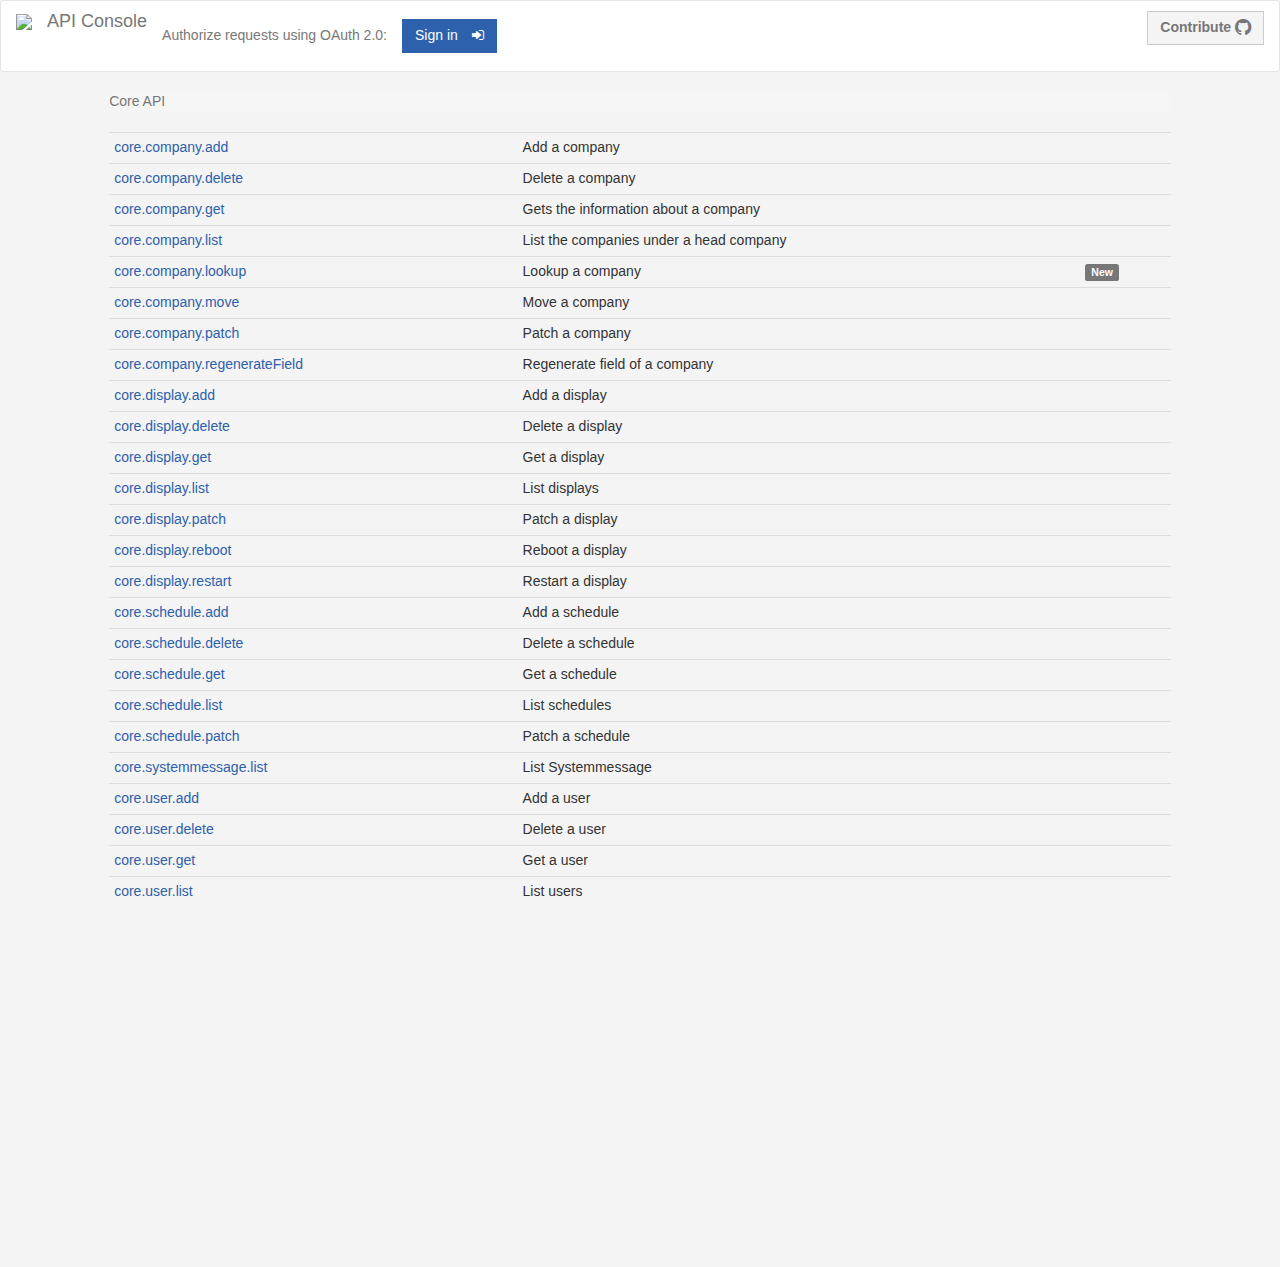
==== commit b237f4aa: "Merge pull request #24 from rodrigopavezi/feature/display-restart-reboot-calls" ====
--- a/index.html
+++ b/index.html
@@ -14,7 +14,7 @@
     <script src="javascript/endpoints/company/core.company.delete.js"></script>
     <script src="javascript/endpoints/company/core.company.get.js"></script>
     <script src="javascript/endpoints/company/core.company.list.js"></script>
-    <script src="javascript/endpoints/company/core.company.update.js"></script>
+    <script src="javascript/endpoints/company/core.company.patch.js"></script>
     <script src="javascript/endpoints/company/core.company.lookup.js"></script>
     <script src="javascript/endpoints/company/core.company.move.js"></script>
     <script src="javascript/endpoints/company/core.company.regenerateField.js"></script>
@@ -23,25 +23,27 @@
     <script src="javascript/endpoints/display/core.display.delete.js"></script>
     <script src="javascript/endpoints/display/core.display.get.js"></script>
     <script src="javascript/endpoints/display/core.display.list.js"></script>
-    <script src="javascript/endpoints/display/core.display.update.js"></script>
+    <script src="javascript/endpoints/display/core.display.patch.js"></script>
+    <script src="javascript/endpoints/display/core.display.reboot.js"></script>
+    <script src="javascript/endpoints/display/core.display.restart.js"></script>
 
     <script src="javascript/endpoints/schedule/core.schedule.add.js"></script>
     <script src="javascript/endpoints/schedule/core.schedule.delete.js"></script>
     <script src="javascript/endpoints/schedule/core.schedule.get.js"></script>
     <script src="javascript/endpoints/schedule/core.schedule.list.js"></script>
-    <script src="javascript/endpoints/schedule/core.schedule.update.js"></script>
+    <script src="javascript/endpoints/schedule/core.schedule.patch.js"></script>
 
     <script src="javascript/endpoints/user/core.user.add.js"></script>
     <script src="javascript/endpoints/user/core.user.delete.js"></script>
     <script src="javascript/endpoints/user/core.user.get.js"></script>
     <script src="javascript/endpoints/user/core.user.list.js"></script>
-    <script src="javascript/endpoints/user/core.user.update.js"></script>
+    <script src="javascript/endpoints/user/core.user.patch.js"></script>
 
     <script src="javascript/endpoints/presentation/core.presentation.add.js"></script>
     <script src="javascript/endpoints/presentation/core.presentation.delete.js"></script>
     <script src="javascript/endpoints/presentation/core.presentation.get.js"></script>
     <script src="javascript/endpoints/presentation/core.presentation.list.js"></script>
-    <script src="javascript/endpoints/presentation/core.presentation.update.js"></script>
+    <script src="javascript/endpoints/presentation/core.presentation.patch.js"></script>
     <script src="javascript/endpoints/presentation/core.presentation.publish.js"></script>
     <script src="javascript/endpoints/presentation/core.presentation.restore.js"></script>
 
@@ -93,9 +95,9 @@
             handleExecuteAction("moveCompanySection");
             moveCompany();
         };
-        document.getElementById('updateCompany').onclick = function () {
-            handleExecuteAction("updateCompanySection");
-            updateCompany();
+        document.getElementById('patchCompany').onclick = function () {
+            handleExecuteAction("patchCompanySection");
+            patchCompany();
         };
         document.getElementById('regenerateFieldCompany').onclick = function () {
             handleExecuteAction("regenerateFieldCompanySection");
@@ -117,9 +119,17 @@
             handleExecuteAction("listDisplaySection");
             listDisplay();
         };
-        document.getElementById('updateDisplay').onclick = function () {
-            handleExecuteAction("updateDisplaySection");
-            updateDisplay();
+        document.getElementById('patchDisplay').onclick = function () {
+            handleExecuteAction("patchDisplaySection");
+            patchDisplay();
+        };
+        document.getElementById('rebootDisplay').onclick = function () {
+            handleExecuteAction("rebootDisplaySection");
+            listDisplay();
+        };
+        document.getElementById('restartDisplay').onclick = function () {
+            handleExecuteAction("restartDisplaySection");
+            patchDisplay();
         };
         document.getElementById('addSchedule').onclick = function () {
             handleExecuteAction("addScheduleSection");
@@ -137,9 +147,9 @@
             handleExecuteAction("listScheduleSection");
             listSchedule();
         };
-        document.getElementById('updateSchedule').onclick = function () {
-            handleExecuteAction("updateScheduleSection");
-            updateSchedule();
+        document.getElementById('patchSchedule').onclick = function () {
+            handleExecuteAction("patchScheduleSection");
+            patchSchedule();
         };
         document.getElementById('listSystemmessage').onclick = function () {
             handleExecuteAction("listSystemmessageSection");
@@ -161,9 +171,9 @@
             handleExecuteAction("listUserSection");
             listUser();
         };
-        document.getElementById('updateUser').onclick = function () {
-            handleExecuteAction("updateUserSection");
-            updateUser();
+        document.getElementById('patchUser').onclick = function () {
+            handleExecuteAction("patchUserSection");
+            patchUser();
         };
         document.getElementById('listCountry').onclick = function () {
             handleExecuteAction("listCountrySection");
@@ -185,9 +195,9 @@
             handleExecuteAction("listPresentationSection");
             listPresentation();
         };
-        document.getElementById('updatePresentation').onclick = function () {
-            handleExecuteAction("updatePresentationSection");
-            updatePresentation();
+        document.getElementById('patchPresentation').onclick = function () {
+            handleExecuteAction("patchPresentationSection");
+            patchPresentation();
         };
         document.getElementById('publishPresentation').onclick = function () {
             handleExecuteAction("publishPresentationSection");
@@ -303,8 +313,8 @@
                                 <td></td>
                             </tr>
                             <tr>
-                                <td><a href="javascript:navigate('listOfFunctions','updateCompanySection');">core.company.update</a></td>
-                                <td><span class="description">Update a company</span></td>
+                                <td><a href="javascript:navigate('listOfFunctions','patchCompanySection');">core.company.patch</a></td>
+                                <td><span class="description">Patch a company</span></td>
                                 <td></td>
                             </tr>
                             <tr>
@@ -334,8 +344,18 @@
                                 <td></td>
                             </tr>
                             <tr>
-                                <td><a href="javascript:navigate('listOfFunctions','updateDisplaySection');">core.display.update</a></td>
-                                <td><span class="description">Update a display</span></td>
+                                <td><a href="javascript:navigate('listOfFunctions','patchDisplaySection');">core.display.patch</a></td>
+                                <td><span class="description">Patch a display</span></td>
+                                <td></td>
+                            </tr>
+                            <tr>
+                                <td><a href="javascript:navigate('listOfFunctions','rebootDisplaySection');">core.display.reboot</a></td>
+                                <td><span class="description">Reboot a display</span></td>
+                                <td></td>
+                            </tr>
+                            <tr>
+                                <td><a href="javascript:navigate('listOfFunctions','restartDisplaySection');">core.display.restart</a></td>
+                                <td><span class="description">Restart a display</span></td>
                                 <td></td>
                             </tr>
                             <!-------------------------------- Schedule calls --------------------------------------->
@@ -360,8 +380,8 @@
                                 <td></td>
                             </tr>
                             <tr>
-                                <td><a href="javascript:navigate('listOfFunctions','updateScheduleSection');">core.schedule.update</a></td>
-                                <td><span class="description">Update a schedule</span></td>
+                                <td><a href="javascript:navigate('listOfFunctions','patchScheduleSection');">core.schedule.patch</a></td>
+                                <td><span class="description">Patch a schedule</span></td>
                                 <td></td>
                             </tr>
                             <!-------------------------------- Systemmessage calls --------------------------------------->
@@ -392,8 +412,8 @@
                                 <td></td>
                             </tr>
                             <tr>
-                                <td><a href="javascript:navigate('listOfFunctions','updateUserSection');">core.user.update</a></td>
-                                <td><span class="description">Update a user</span></td>
+                                <td><a href="javascript:navigate('listOfFunctions','patchUserSection');">core.user.patch</a></td>
+                                <td><span class="description">Patch a user</span></td>
                                 <td></td>
                             </tr>
                             <!-------------------------------- Country calls --------------------------------------->
@@ -424,8 +444,8 @@
                                 <td></td>
                             </tr>
                             <tr>
-                                <td><a href="javascript:navigate('listOfFunctions','updatePresentationSection');">core.presentation.update</a></td>
-                                <td><span class="description">Update a presentation</span></td>
+                                <td><a href="javascript:navigate('listOfFunctions','patchPresentationSection');">core.presentation.patch</a></td>
+                                <td><span class="description">Patch a presentation</span></td>
                                 <td></td>
                             </tr>
                             <tr>
@@ -789,29 +809,29 @@
                         </div>
                     </div>
 
-                    <!-- html elements for core.company.update -->
-                    <div id="updateCompanySection" class="callSection">
+                    <!-- html elements for core.company.patch -->
+                    <div id="patchCompanySection" class="callSection">
                         <div>
                             <ol class="breadcrumb">
-                                <li><a href="javascript:navigate('updateCompanySection','listOfFunctions');">Core API</a></li>
-                                <li class="active">core.company.update</li>
+                                <li><a href="javascript:navigate('patchCompanySection','listOfFunctions');">Core API</a></li>
+                                <li class="active">core.company.patch</li>
                             </ol>
                         </div>
                         <div>
                             <form class="form-horizontal form" action="javascript:void(0);">
                                 <div class="form-group">
-                                    <label for="updateCompany_data" class="col-sm-2 control-label">Data</label>
-
-                                    <div class="col-sm-10">
-                                        <textarea id="updateCompany_data" class="dataTextArea"></textarea>
+                                    <label for="patchCompany_data" class="col-sm-2 control-label">Data</label>
+
+                                    <div class="col-sm-10">
+                                        <textarea id="patchCompany_data" class="dataTextArea"></textarea>
                                         <span class="description">Json object with pair key value of the company's fields (String)</span>
                                     </div>
                                 </div>
                                 <div class="form-group">
-                                    <label for="updateCompany_id" class="col-sm-2 control-label">Id</label>
-
-                                    <div class="col-sm-10">
-                                        <input id="updateCompany_id" placeholder="">
+                                    <label for="patchCompany_id" class="col-sm-2 control-label">Id</label>
+
+                                    <div class="col-sm-10">
+                                        <input id="patchCompany_id" placeholder="">
                                         <span class="description">The Id of the Company (String)</span>
                                     </div>
                                 </div>
@@ -819,13 +839,13 @@
                                     <label class="col-sm-2 control-label">Fields</label>
 
                                     <div class="col-sm-10">
-                                        <input id="updateCompany_fields" placeholder="">
+                                        <input id="patchCompany_fields" placeholder="">
                                         <span class="description">Selector specifying which fields to include in a partial response</span>
                                     </div>
                                 </div>
                                 <div class="form-group">
                                     <div class="col-sm-offset-2 col-sm-10">
-                                        <button id="updateCompany" type="button" class="btn btn-success btn-fixed-width has-spinner">
+                                        <button id="patchCompany" type="button" class="btn btn-success btn-fixed-width has-spinner">
                                             <span class="spinner"><i class="icon-spin icon-refresh"></i></span>
                                             Execute <i class="fa fa-white fa-check icon-right"></i>
                                         </button>
@@ -833,12 +853,12 @@
                                 </div>
                             </form>
                         </div>
-                        <div id="updateCompanyResult">
+                        <div id="patchCompanyResult">
                             <div class="row responsePanel">
                                 <div class="col-md-12">
                                     <div class="panel panel-default">
                                         <div class="panel-heading">Response</div>
-                                        <div class="panel-body result" id="updateCompanyResultArea">
+                                        <div class="panel-body result" id="patchCompanyResultArea">
                                         </div>
                                     </div>
                                 </div>
@@ -1139,29 +1159,29 @@
                         </div>
                     </div>
 
-                    <!-- html elements for core.display.update -->
-                    <div id="updateDisplaySection" class="callSection">
+                    <!-- html elements for core.display.patch -->
+                    <div id="patchDisplaySection" class="callSection">
                         <div>
                             <ol class="breadcrumb">
-                                <li><a href="javascript:navigate('updateDisplaySection','listOfFunctions');">Core API</a></li>
-                                <li class="active">core.display.update</li>
+                                <li><a href="javascript:navigate('patchDisplaySection','listOfFunctions');">Core API</a></li>
+                                <li class="active">core.display.patch</li>
                             </ol>
                         </div>
                         <div>
                             <form class="form-horizontal form" action="javascript:void(0);">
                                 <div class="form-group">
-                                    <label for="updateDisplay_data" class="col-sm-2 control-label">Data</label>
-
-                                    <div class="col-sm-10">
-                                        <textarea id="updateDisplay_data" class="dataTextArea"></textarea>
+                                    <label for="patchDisplay_data" class="col-sm-2 control-label">Data</label>
+
+                                    <div class="col-sm-10">
+                                        <textarea id="patchDisplay_data" class="dataTextArea"></textarea>
                                         <span class="description">Json object with pair key value of the display's fields (String)</span>
                                     </div>
                                 </div>
                                 <div class="form-group">
-                                    <label for="updateDisplay_id" class="col-sm-2 control-label">Id</label>
-
-                                    <div class="col-sm-10">
-                                        <input id="updateDisplay_id" placeholder="">
+                                    <label for="patchDisplay_id" class="col-sm-2 control-label">Id</label>
+
+                                    <div class="col-sm-10">
+                                        <input id="patchDisplay_id" placeholder="">
                                         <span class="description">The Id of the Display (String)</span>
                                     </div>
                                 </div>
@@ -1169,13 +1189,13 @@
                                     <label class="col-sm-2 control-label">Fields</label>
 
                                     <div class="col-sm-10">
-                                        <input id="updateDisplay_fields" placeholder="">
+                                        <input id="patchDisplay_fields" placeholder="">
                                         <span class="description">Selector specifying which fields to include in a partial response</span>
                                     </div>
                                 </div>
                                 <div class="form-group">
                                     <div class="col-sm-offset-2 col-sm-10">
-                                        <button id="updateDisplay" type="button" class="btn btn-success btn-fixed-width has-spinner">
+                                        <button id="patchDisplay" type="button" class="btn btn-success btn-fixed-width has-spinner">
                                             <span class="spinner"><i class="icon-spin icon-refresh"></i></span>
                                             Execute <i class="fa fa-white fa-check icon-right"></i>
                                         </button>
@@ -1183,12 +1203,109 @@
                                 </div>
                             </form>
                         </div>
-                        <div id="updateDisplayResult">
+                        <div id="patchDisplayResult">
                             <div class="row responsePanel">
                                 <div class="col-md-12">
                                     <div class="panel panel-default">
                                         <div class="panel-heading">Response</div>
-                                        <div class="panel-body result" id="updateDisplayResultArea">
+                                        <div class="panel-body result" id="patchDisplayResultArea">
+                                        </div>
+                                    </div>
+                                </div>
+                            </div>
+                        </div>
+                    </div>
+
+                    <!-- html elements for core.display.reboot -->
+                    <div id="rebootDisplaySection" class="callSection">
+                        <div>
+                            <ol class="breadcrumb">
+                                <li><a href="javascript:navigate('rebootDisplaySection','listOfFunctions');">Core API</a></li>
+                                <li class="active">core.display.reboot</li>
+                            </ol>
+                        </div>
+                        <div>
+                            <form class="form-horizontal form" action="javascript:void(0);">
+                                <div class="form-group">
+                                    <label for="rebootDisplay_id" class="col-sm-2 control-label">Id</label>
+
+                                    <div class="col-sm-10">
+                                        <input id="rebootDisplay_id" placeholder="">
+                                        <span class="description">The Id of the Display (String)</span>
+                                    </div>
+                                </div>
+                                <div class="form-group">
+                                    <label class="col-sm-2 control-label">Fields</label>
+
+                                    <div class="col-sm-10">
+                                        <input id="rebootDisplay_fields" placeholder="">
+                                        <span class="description">Selector specifying which fields to include in a partial response</span>
+                                    </div>
+                                </div>
+                                <div class="form-group">
+                                    <div class="col-sm-offset-2 col-sm-10">
+                                        <button id="rebootDisplay" type="button" class="btn btn-success btn-fixed-width has-spinner">
+                                            <span class="spinner"><i class="icon-spin icon-refresh"></i></span>
+                                            Execute <i class="fa fa-white fa-check icon-right"></i>
+                                        </button>
+                                    </div>
+                                </div>
+                            </form>
+                        </div>
+                        <div id="rebootDisplayResult">
+                            <div class="row responsePanel">
+                                <div class="col-md-12">
+                                    <div class="panel panel-default">
+                                        <div class="panel-heading">Response</div>
+                                        <div class="panel-body result" id="rebootDisplayResultArea">
+                                        </div>
+                                    </div>
+                                </div>
+                            </div>
+                        </div>
+                    </div>
+                    <!-- html elements for core.display.restart -->
+                    <div id="restartDisplaySection" class="callSection">
+                        <div>
+                            <ol class="breadcrumb">
+                                <li><a href="javascript:navigate('restartDisplaySection','listOfFunctions');">Core API</a></li>
+                                <li class="active">core.display.restart</li>
+                            </ol>
+                        </div>
+                        <div>
+                            <form class="form-horizontal form" action="javascript:void(0);">
+                                <div class="form-group">
+                                    <label for="restartDisplay_id" class="col-sm-2 control-label">Id</label>
+
+                                    <div class="col-sm-10">
+                                        <input id="restartDisplay_id" placeholder="">
+                                        <span class="description">The Id of the Display (String)</span>
+                                    </div>
+                                </div>
+                                <div class="form-group">
+                                    <label class="col-sm-2 control-label">Fields</label>
+
+                                    <div class="col-sm-10">
+                                        <input id="restartDisplay_fields" placeholder="">
+                                        <span class="description">Selector specifying which fields to include in a partial response</span>
+                                    </div>
+                                </div>
+                                <div class="form-group">
+                                    <div class="col-sm-offset-2 col-sm-10">
+                                        <button id="restartDisplay" type="button" class="btn btn-success btn-fixed-width has-spinner">
+                                            <span class="spinner"><i class="icon-spin icon-refresh"></i></span>
+                                            Execute <i class="fa fa-white fa-check icon-right"></i>
+                                        </button>
+                                    </div>
+                                </div>
+                            </form>
+                        </div>
+                        <div id="restartDisplayResult">
+                            <div class="row responsePanel">
+                                <div class="col-md-12">
+                                    <div class="panel panel-default">
+                                        <div class="panel-heading">Response</div>
+                                        <div class="panel-body result" id="restartDisplayResultArea">
                                         </div>
                                     </div>
                                 </div>
@@ -1432,29 +1549,29 @@
                         </div>
                     </div>
 
-                    <!-- html elements for core.schedule.update -->
-                    <div id="updateScheduleSection" class="callSection">
+                    <!-- html elements for core.schedule.patch -->
+                    <div id="patchScheduleSection" class="callSection">
                         <div>
                             <ol class="breadcrumb">
-                                <li><a href="javascript:navigate('updateScheduleSection','listOfFunctions');">Core API</a></li>
-                                <li class="active">core.schedule.update</li>
+                                <li><a href="javascript:navigate('patchScheduleSection','listOfFunctions');">Core API</a></li>
+                                <li class="active">core.schedule.patch</li>
                             </ol>
                         </div>
                         <div>
                             <form class="form-horizontal form" action="javascript:void(0);">
                                 <div class="form-group">
-                                    <label for="updateSchedule_data" class="col-sm-2 control-label">Data</label>
-
-                                    <div class="col-sm-10">
-                                        <textarea id="updateSchedule_data" class="dataTextArea"></textarea>
+                                    <label for="patchSchedule_data" class="col-sm-2 control-label">Data</label>
+
+                                    <div class="col-sm-10">
+                                        <textarea id="patchSchedule_data" class="dataTextArea"></textarea>
                                         <span class="description">Json object with pair key value of the company's fields (String)</span>
                                     </div>
                                 </div>
                                 <div class="form-group">
-                                    <label for="updateSchedule_id" class="col-sm-2 control-label">Id</label>
-
-                                    <div class="col-sm-10">
-                                        <input id="updateSchedule_id" placeholder="">
+                                    <label for="patchSchedule_id" class="col-sm-2 control-label">Id</label>
+
+                                    <div class="col-sm-10">
+                                        <input id="patchSchedule_id" placeholder="">
                                         <span class="description">The Id of the Schedule (String)</span>
                                     </div>
                                 </div>
@@ -1462,13 +1579,13 @@
                                     <label class="col-sm-2 control-label">Fields</label>
 
                                     <div class="col-sm-10">
-                                        <input id="updateSchedule_fields" placeholder="">
+                                        <input id="patchSchedule_fields" placeholder="">
                                         <span class="description">Selector specifying which fields to include in a partial response</span>
                                     </div>
                                 </div>
                                 <div class="form-group">
                                     <div class="col-sm-offset-2 col-sm-10">
-                                        <button id="updateSchedule" type="button" class="btn btn-success btn-fixed-width has-spinner">
+                                        <button id="patchSchedule" type="button" class="btn btn-success btn-fixed-width has-spinner">
                                             <span class="spinner"><i class="icon-spin icon-refresh"></i></span>
                                             Execute <i class="fa fa-white fa-check icon-right"></i>
                                         </button>
@@ -1476,12 +1593,12 @@
                                 </div>
                             </form>
                         </div>
-                        <div id="updateScheduleResult">
+                        <div id="patchScheduleResult">
                             <div class="row responsePanel">
                                 <div class="col-md-12">
                                     <div class="panel panel-default">
                                         <div class="panel-heading">Response</div>
-                                        <div class="panel-body result" id="updateScheduleResultArea">
+                                        <div class="panel-body result" id="patchScheduleResultArea">
                                         </div>
                                     </div>
                                 </div>
@@ -1782,29 +1899,29 @@
                         </div>
                     </div>
 
-                    <!-- html elements for core.user.update -->
-                    <div id="updateUserSection" class="callSection">
+                    <!-- html elements for core.user.patch -->
+                    <div id="patchUserSection" class="callSection">
                         <div>
                             <ol class="breadcrumb">
-                                <li><a href="javascript:navigate('updateUserSection','listOfFunctions');">Core API</a></li>
-                                <li class="active">core.user.update</li>
+                                <li><a href="javascript:navigate('patchUserSection','listOfFunctions');">Core API</a></li>
+                                <li class="active">core.user.patch</li>
                             </ol>
                         </div>
                         <div>
                             <form class="form-horizontal form" action="javascript:void(0);">
                                 <div class="form-group">
-                                    <label for="updateUser_data" class="col-sm-2 control-label">Data</label>
-
-                                    <div class="col-sm-10">
-                                        <textarea id="updateUser_data" class="dataTextArea"></textarea>
+                                    <label for="patchUser_data" class="col-sm-2 control-label">Data</label>
+
+                                    <div class="col-sm-10">
+                                        <textarea id="patchUser_data" class="dataTextArea"></textarea>
                                         <span class="description">Json object with pair key value of the company's fields (String)</span>
                                     </div>
                                 </div>
                                 <div class="form-group">
-                                    <label for="updateUser_username" class="col-sm-2 control-label">Username</label>
-
-                                    <div class="col-sm-10">
-                                        <input id="updateUser_username" placeholder="">
+                                    <label for="patchUser_username" class="col-sm-2 control-label">Username</label>
+
+                                    <div class="col-sm-10">
+                                        <input id="patchUser_username" placeholder="">
                                         <span class="description">The Username of the User (String)</span>
                                     </div>
                                 </div>
@@ -1812,13 +1929,13 @@
                                     <label class="col-sm-2 control-label">Fields</label>
 
                                     <div class="col-sm-10">
-                                        <input id="updateUser_fields" placeholder="">
+                                        <input id="patchUser_fields" placeholder="">
                                         <span class="description">Selector specifying which fields to include in a partial response</span>
                                     </div>
                                 </div>
                                 <div class="form-group">
                                     <div class="col-sm-offset-2 col-sm-10">
-                                        <button id="updateUser" type="button" class="btn btn-success btn-fixed-width has-spinner">
+                                        <button id="patchUser" type="button" class="btn btn-success btn-fixed-width has-spinner">
                                             <span class="spinner"><i class="icon-spin icon-refresh"></i></span>
                                             Execute <i class="fa fa-white fa-check icon-right"></i>
                                         </button>
@@ -1826,12 +1943,12 @@
                                 </div>
                             </form>
                         </div>
-                        <div id="updateUserResult">
+                        <div id="patchUserResult">
                             <div class="row responsePanel">
                                 <div class="col-md-12">
                                     <div class="panel panel-default">
                                         <div class="panel-heading">Response</div>
-                                        <div class="panel-body result" id="updateUserResultArea">
+                                        <div class="panel-body result" id="patchUserResultArea">
                                         </div>
                                     </div>
                                 </div>
@@ -2117,29 +2234,29 @@
                     </div>
                 </div>
 
-                <!-- html elements for core.presentation.update -->
-                <div id="updatePresentationSection" class="callSection">
+                <!-- html elements for core.presentation.patch -->
+                <div id="patchPresentationSection" class="callSection">
                     <div>
                         <ol class="breadcrumb">
-                            <li><a href="javascript:navigate('updatePresentationSection','listOfFunctions');">Core API</a></li>
-                            <li class="active">core.presentation.update</li>
+                            <li><a href="javascript:navigate('patchPresentationSection','listOfFunctions');">Core API</a></li>
+                            <li class="active">core.presentation.patch</li>
                         </ol>
                     </div>
                     <div>
                         <form class="form-horizontal form" action="javascript:void(0);">
                             <div class="form-group">
-                                <label for="updatePresentation_data" class="col-sm-2 control-label">Data</label>
-
-                                <div class="col-sm-10">
-                                    <textarea id="updatePresentation_data" class="dataTextArea"></textarea>
+                                <label for="patchPresentation_data" class="col-sm-2 control-label">Data</label>
+
+                                <div class="col-sm-10">
+                                    <textarea id="patchPresentation_data" class="dataTextArea"></textarea>
                                     <span class="description">Json object with pair key value of the company's fields (String)</span>
                                 </div>
                             </div>
                             <div class="form-group">
-                                <label for="updatePresentation_id" class="col-sm-2 control-label">Id</label>
-
-                                <div class="col-sm-10">
-                                    <input id="updatePresentation_id" placeholder="">
+                                <label for="patchPresentation_id" class="col-sm-2 control-label">Id</label>
+
+                                <div class="col-sm-10">
+                                    <input id="patchPresentation_id" placeholder="">
                                     <span class="description">The Id of the Presentation (String)</span>
                                 </div>
                             </div>
@@ -2147,13 +2264,13 @@
                                 <label class="col-sm-2 control-label">Fields</label>
 
                                 <div class="col-sm-10">
-                                    <input id="updatePresentation_fields" placeholder="">
+                                    <input id="patchPresentation_fields" placeholder="">
                                     <span class="description">Selector specifying which fields to include in a partial response</span>
                                 </div>
                             </div>
                             <div class="form-group">
                                 <div class="col-sm-offset-2 col-sm-10">
-                                    <button id="updatePresentation" type="button" class="btn btn-success btn-fixed-width has-spinner">
+                                    <button id="patchPresentation" type="button" class="btn btn-success btn-fixed-width has-spinner">
                                         <span class="spinner"><i class="icon-spin icon-refresh"></i></span>
                                         Execute <i class="fa fa-white fa-check icon-right"></i>
                                     </button>
@@ -2161,12 +2278,12 @@
                             </div>
                         </form>
                     </div>
-                    <div id="updatePresentationResult">
+                    <div id="patchPresentationResult">
                         <div class="row responsePanel">
                             <div class="col-md-12">
                                 <div class="panel panel-default">
                                     <div class="panel-heading">Response</div>
-                                    <div class="panel-body result" id="updatePresentationResultArea">
+                                    <div class="panel-body result" id="patchPresentationResultArea">
                                     </div>
                                 </div>
                             </div>
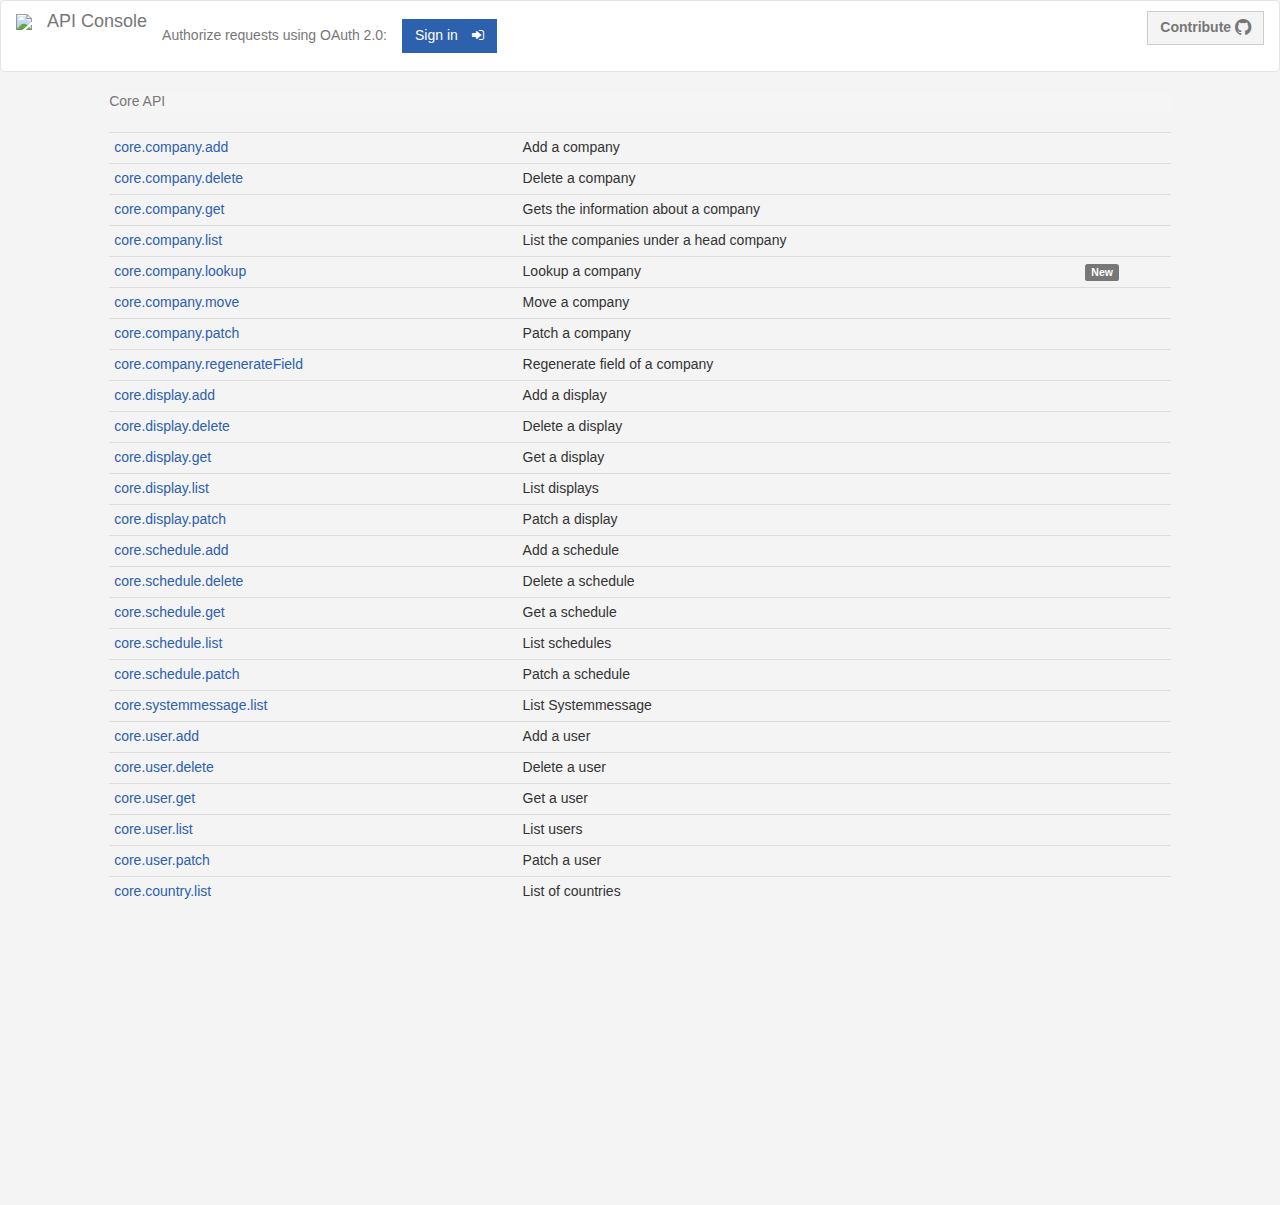
==== commit fa6d9154: "Revert "Added reboot and restart calls."" ====
--- a/index.html
+++ b/index.html
@@ -24,8 +24,6 @@
     <script src="javascript/endpoints/display/core.display.get.js"></script>
     <script src="javascript/endpoints/display/core.display.list.js"></script>
     <script src="javascript/endpoints/display/core.display.patch.js"></script>
-    <script src="javascript/endpoints/display/core.display.reboot.js"></script>
-    <script src="javascript/endpoints/display/core.display.restart.js"></script>
 
     <script src="javascript/endpoints/schedule/core.schedule.add.js"></script>
     <script src="javascript/endpoints/schedule/core.schedule.delete.js"></script>
@@ -121,14 +119,6 @@
         };
         document.getElementById('patchDisplay').onclick = function () {
             handleExecuteAction("patchDisplaySection");
-            patchDisplay();
-        };
-        document.getElementById('rebootDisplay').onclick = function () {
-            handleExecuteAction("rebootDisplaySection");
-            listDisplay();
-        };
-        document.getElementById('restartDisplay').onclick = function () {
-            handleExecuteAction("restartDisplaySection");
             patchDisplay();
         };
         document.getElementById('addSchedule').onclick = function () {
@@ -348,16 +338,6 @@
                                 <td><span class="description">Patch a display</span></td>
                                 <td></td>
                             </tr>
-                            <tr>
-                                <td><a href="javascript:navigate('listOfFunctions','rebootDisplaySection');">core.display.reboot</a></td>
-                                <td><span class="description">Reboot a display</span></td>
-                                <td></td>
-                            </tr>
-                            <tr>
-                                <td><a href="javascript:navigate('listOfFunctions','restartDisplaySection');">core.display.restart</a></td>
-                                <td><span class="description">Restart a display</span></td>
-                                <td></td>
-                            </tr>
                             <!-------------------------------- Schedule calls --------------------------------------->
                             <tr>
                                 <td><a href="javascript:navigate('listOfFunctions','addScheduleSection');">core.schedule.add</a></td>
@@ -1216,103 +1196,6 @@
                         </div>
                     </div>
 
-                    <!-- html elements for core.display.reboot -->
-                    <div id="rebootDisplaySection" class="callSection">
-                        <div>
-                            <ol class="breadcrumb">
-                                <li><a href="javascript:navigate('rebootDisplaySection','listOfFunctions');">Core API</a></li>
-                                <li class="active">core.display.reboot</li>
-                            </ol>
-                        </div>
-                        <div>
-                            <form class="form-horizontal form" action="javascript:void(0);">
-                                <div class="form-group">
-                                    <label for="rebootDisplay_id" class="col-sm-2 control-label">Id</label>
-
-                                    <div class="col-sm-10">
-                                        <input id="rebootDisplay_id" placeholder="">
-                                        <span class="description">The Id of the Display (String)</span>
-                                    </div>
-                                </div>
-                                <div class="form-group">
-                                    <label class="col-sm-2 control-label">Fields</label>
-
-                                    <div class="col-sm-10">
-                                        <input id="rebootDisplay_fields" placeholder="">
-                                        <span class="description">Selector specifying which fields to include in a partial response</span>
-                                    </div>
-                                </div>
-                                <div class="form-group">
-                                    <div class="col-sm-offset-2 col-sm-10">
-                                        <button id="rebootDisplay" type="button" class="btn btn-success btn-fixed-width has-spinner">
-                                            <span class="spinner"><i class="icon-spin icon-refresh"></i></span>
-                                            Execute <i class="fa fa-white fa-check icon-right"></i>
-                                        </button>
-                                    </div>
-                                </div>
-                            </form>
-                        </div>
-                        <div id="rebootDisplayResult">
-                            <div class="row responsePanel">
-                                <div class="col-md-12">
-                                    <div class="panel panel-default">
-                                        <div class="panel-heading">Response</div>
-                                        <div class="panel-body result" id="rebootDisplayResultArea">
-                                        </div>
-                                    </div>
-                                </div>
-                            </div>
-                        </div>
-                    </div>
-                    <!-- html elements for core.display.restart -->
-                    <div id="restartDisplaySection" class="callSection">
-                        <div>
-                            <ol class="breadcrumb">
-                                <li><a href="javascript:navigate('restartDisplaySection','listOfFunctions');">Core API</a></li>
-                                <li class="active">core.display.restart</li>
-                            </ol>
-                        </div>
-                        <div>
-                            <form class="form-horizontal form" action="javascript:void(0);">
-                                <div class="form-group">
-                                    <label for="restartDisplay_id" class="col-sm-2 control-label">Id</label>
-
-                                    <div class="col-sm-10">
-                                        <input id="restartDisplay_id" placeholder="">
-                                        <span class="description">The Id of the Display (String)</span>
-                                    </div>
-                                </div>
-                                <div class="form-group">
-                                    <label class="col-sm-2 control-label">Fields</label>
-
-                                    <div class="col-sm-10">
-                                        <input id="restartDisplay_fields" placeholder="">
-                                        <span class="description">Selector specifying which fields to include in a partial response</span>
-                                    </div>
-                                </div>
-                                <div class="form-group">
-                                    <div class="col-sm-offset-2 col-sm-10">
-                                        <button id="restartDisplay" type="button" class="btn btn-success btn-fixed-width has-spinner">
-                                            <span class="spinner"><i class="icon-spin icon-refresh"></i></span>
-                                            Execute <i class="fa fa-white fa-check icon-right"></i>
-                                        </button>
-                                    </div>
-                                </div>
-                            </form>
-                        </div>
-                        <div id="restartDisplayResult">
-                            <div class="row responsePanel">
-                                <div class="col-md-12">
-                                    <div class="panel panel-default">
-                                        <div class="panel-heading">Response</div>
-                                        <div class="panel-body result" id="restartDisplayResultArea">
-                                        </div>
-                                    </div>
-                                </div>
-                            </div>
-                        </div>
-                    </div>
-
                     <!-- html elements for core.schedule.add -->
                     <div id="addScheduleSection" class="callSection">
                         <div>
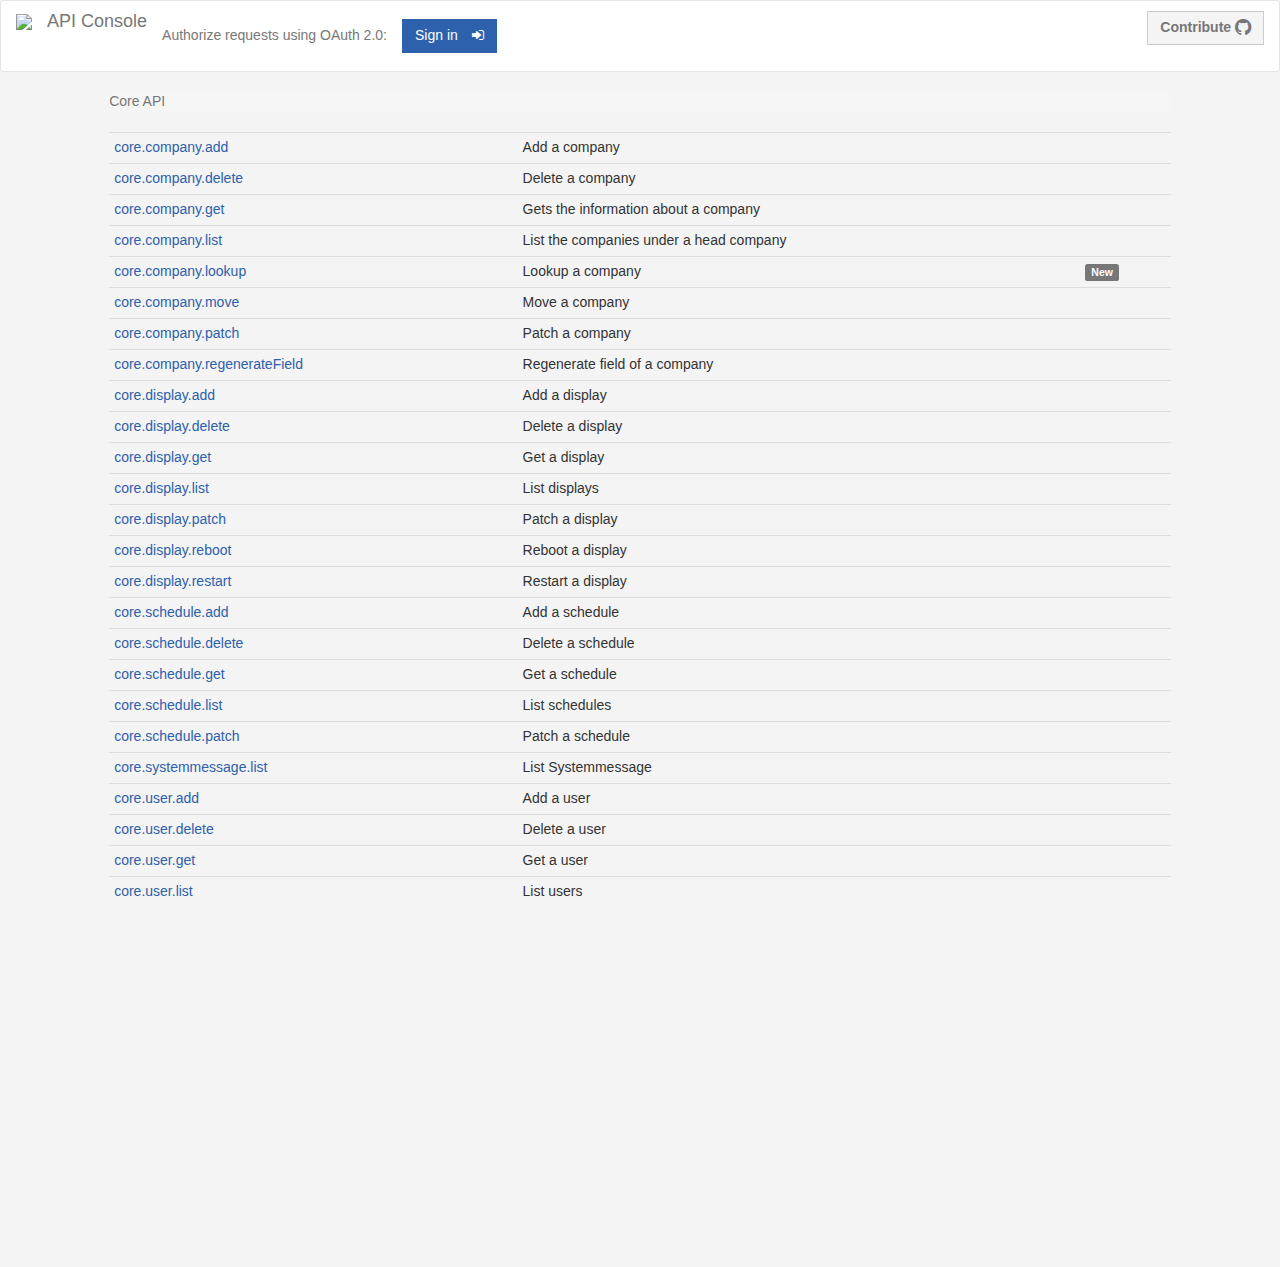
==== commit fedca5f2: "Merge pull request #21 from rodrigopavezi/feature/display-restart-reboot-calls" ====
--- a/index.html
+++ b/index.html
@@ -24,6 +24,8 @@
     <script src="javascript/endpoints/display/core.display.get.js"></script>
     <script src="javascript/endpoints/display/core.display.list.js"></script>
     <script src="javascript/endpoints/display/core.display.patch.js"></script>
+    <script src="javascript/endpoints/display/core.display.reboot.js"></script>
+    <script src="javascript/endpoints/display/core.display.restart.js"></script>
 
     <script src="javascript/endpoints/schedule/core.schedule.add.js"></script>
     <script src="javascript/endpoints/schedule/core.schedule.delete.js"></script>
@@ -120,6 +122,14 @@
         document.getElementById('patchDisplay').onclick = function () {
             handleExecuteAction("patchDisplaySection");
             patchDisplay();
+        };
+        document.getElementById('rebootDisplay').onclick = function () {
+            handleExecuteAction("rebootDisplaySection");
+            rebootDisplay();
+        };
+        document.getElementById('restartDisplay').onclick = function () {
+            handleExecuteAction("restartDisplaySection");
+            restartDisplay();
         };
         document.getElementById('addSchedule').onclick = function () {
             handleExecuteAction("addScheduleSection");
@@ -338,6 +348,16 @@
                                 <td><span class="description">Patch a display</span></td>
                                 <td></td>
                             </tr>
+                            <tr>
+                                <td><a href="javascript:navigate('listOfFunctions','rebootDisplaySection');">core.display.reboot</a></td>
+                                <td><span class="description">Reboot a display</span></td>
+                                <td></td>
+                            </tr>
+                            <tr>
+                                <td><a href="javascript:navigate('listOfFunctions','restartDisplaySection');">core.display.restart</a></td>
+                                <td><span class="description">Restart a display</span></td>
+                                <td></td>
+                            </tr>
                             <!-------------------------------- Schedule calls --------------------------------------->
                             <tr>
                                 <td><a href="javascript:navigate('listOfFunctions','addScheduleSection');">core.schedule.add</a></td>
@@ -1196,6 +1216,103 @@
                         </div>
                     </div>
 
+                    <!-- html elements for core.display.reboot -->
+                    <div id="rebootDisplaySection" class="callSection">
+                        <div>
+                            <ol class="breadcrumb">
+                                <li><a href="javascript:navigate('rebootDisplaySection','listOfFunctions');">Core API</a></li>
+                                <li class="active">core.display.reboot</li>
+                            </ol>
+                        </div>
+                        <div>
+                            <form class="form-horizontal form" action="javascript:void(0);">
+                                <div class="form-group">
+                                    <label for="rebootDisplay_id" class="col-sm-2 control-label">Id</label>
+
+                                    <div class="col-sm-10">
+                                        <input id="rebootDisplay_id" placeholder="">
+                                        <span class="description">The Id of the Display (String)</span>
+                                    </div>
+                                </div>
+                                <div class="form-group">
+                                    <label class="col-sm-2 control-label">Fields</label>
+
+                                    <div class="col-sm-10">
+                                        <input id="rebootDisplay_fields" placeholder="">
+                                        <span class="description">Selector specifying which fields to include in a partial response</span>
+                                    </div>
+                                </div>
+                                <div class="form-group">
+                                    <div class="col-sm-offset-2 col-sm-10">
+                                        <button id="rebootDisplay" type="button" class="btn btn-success btn-fixed-width has-spinner">
+                                            <span class="spinner"><i class="icon-spin icon-refresh"></i></span>
+                                            Execute <i class="fa fa-white fa-check icon-right"></i>
+                                        </button>
+                                    </div>
+                                </div>
+                            </form>
+                        </div>
+                        <div id="rebootDisplayResult">
+                            <div class="row responsePanel">
+                                <div class="col-md-12">
+                                    <div class="panel panel-default">
+                                        <div class="panel-heading">Response</div>
+                                        <div class="panel-body result" id="rebootDisplayResultArea">
+                                        </div>
+                                    </div>
+                                </div>
+                            </div>
+                        </div>
+                    </div>
+                    <!-- html elements for core.display.restart -->
+                    <div id="restartDisplaySection" class="callSection">
+                        <div>
+                            <ol class="breadcrumb">
+                                <li><a href="javascript:navigate('restartDisplaySection','listOfFunctions');">Core API</a></li>
+                                <li class="active">core.display.restart</li>
+                            </ol>
+                        </div>
+                        <div>
+                            <form class="form-horizontal form" action="javascript:void(0);">
+                                <div class="form-group">
+                                    <label for="restartDisplay_id" class="col-sm-2 control-label">Id</label>
+
+                                    <div class="col-sm-10">
+                                        <input id="restartDisplay_id" placeholder="">
+                                        <span class="description">The Id of the Display (String)</span>
+                                    </div>
+                                </div>
+                                <div class="form-group">
+                                    <label class="col-sm-2 control-label">Fields</label>
+
+                                    <div class="col-sm-10">
+                                        <input id="restartDisplay_fields" placeholder="">
+                                        <span class="description">Selector specifying which fields to include in a partial response</span>
+                                    </div>
+                                </div>
+                                <div class="form-group">
+                                    <div class="col-sm-offset-2 col-sm-10">
+                                        <button id="restartDisplay" type="button" class="btn btn-success btn-fixed-width has-spinner">
+                                            <span class="spinner"><i class="icon-spin icon-refresh"></i></span>
+                                            Execute <i class="fa fa-white fa-check icon-right"></i>
+                                        </button>
+                                    </div>
+                                </div>
+                            </form>
+                        </div>
+                        <div id="restartDisplayResult">
+                            <div class="row responsePanel">
+                                <div class="col-md-12">
+                                    <div class="panel panel-default">
+                                        <div class="panel-heading">Response</div>
+                                        <div class="panel-body result" id="restartDisplayResultArea">
+                                        </div>
+                                    </div>
+                                </div>
+                            </div>
+                        </div>
+                    </div>
+
                     <!-- html elements for core.schedule.add -->
                     <div id="addScheduleSection" class="callSection">
                         <div>
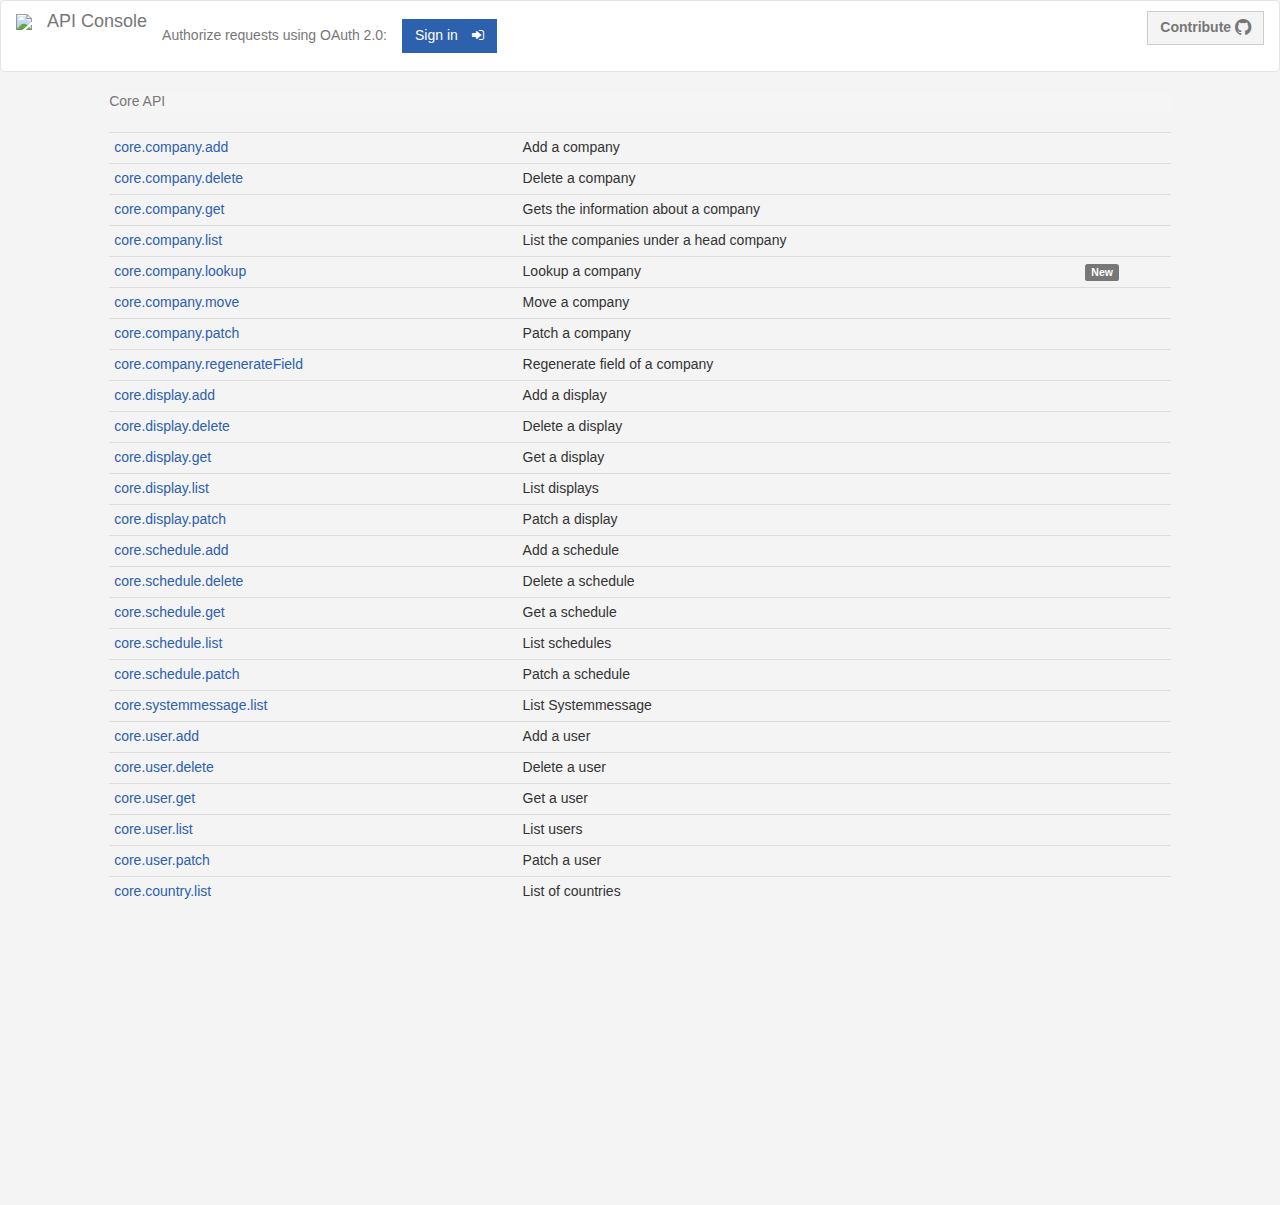
==== commit e3a39b5f: "Merge branch 'gh-pages' of https://github.com/rodrigopavezi/core-api into rodrigopavezi-gh-pages" ====
--- a/index.html
+++ b/index.html
@@ -24,8 +24,6 @@
     <script src="javascript/endpoints/display/core.display.get.js"></script>
     <script src="javascript/endpoints/display/core.display.list.js"></script>
     <script src="javascript/endpoints/display/core.display.patch.js"></script>
-    <script src="javascript/endpoints/display/core.display.reboot.js"></script>
-    <script src="javascript/endpoints/display/core.display.restart.js"></script>
 
     <script src="javascript/endpoints/schedule/core.schedule.add.js"></script>
     <script src="javascript/endpoints/schedule/core.schedule.delete.js"></script>
@@ -348,16 +346,6 @@
                                 <td><span class="description">Patch a display</span></td>
                                 <td></td>
                             </tr>
-                            <tr>
-                                <td><a href="javascript:navigate('listOfFunctions','rebootDisplaySection');">core.display.reboot</a></td>
-                                <td><span class="description">Reboot a display</span></td>
-                                <td></td>
-                            </tr>
-                            <tr>
-                                <td><a href="javascript:navigate('listOfFunctions','restartDisplaySection');">core.display.restart</a></td>
-                                <td><span class="description">Restart a display</span></td>
-                                <td></td>
-                            </tr>
                             <!-------------------------------- Schedule calls --------------------------------------->
                             <tr>
                                 <td><a href="javascript:navigate('listOfFunctions','addScheduleSection');">core.schedule.add</a></td>
@@ -1216,103 +1204,6 @@
                         </div>
                     </div>
 
-                    <!-- html elements for core.display.reboot -->
-                    <div id="rebootDisplaySection" class="callSection">
-                        <div>
-                            <ol class="breadcrumb">
-                                <li><a href="javascript:navigate('rebootDisplaySection','listOfFunctions');">Core API</a></li>
-                                <li class="active">core.display.reboot</li>
-                            </ol>
-                        </div>
-                        <div>
-                            <form class="form-horizontal form" action="javascript:void(0);">
-                                <div class="form-group">
-                                    <label for="rebootDisplay_id" class="col-sm-2 control-label">Id</label>
-
-                                    <div class="col-sm-10">
-                                        <input id="rebootDisplay_id" placeholder="">
-                                        <span class="description">The Id of the Display (String)</span>
-                                    </div>
-                                </div>
-                                <div class="form-group">
-                                    <label class="col-sm-2 control-label">Fields</label>
-
-                                    <div class="col-sm-10">
-                                        <input id="rebootDisplay_fields" placeholder="">
-                                        <span class="description">Selector specifying which fields to include in a partial response</span>
-                                    </div>
-                                </div>
-                                <div class="form-group">
-                                    <div class="col-sm-offset-2 col-sm-10">
-                                        <button id="rebootDisplay" type="button" class="btn btn-success btn-fixed-width has-spinner">
-                                            <span class="spinner"><i class="icon-spin icon-refresh"></i></span>
-                                            Execute <i class="fa fa-white fa-check icon-right"></i>
-                                        </button>
-                                    </div>
-                                </div>
-                            </form>
-                        </div>
-                        <div id="rebootDisplayResult">
-                            <div class="row responsePanel">
-                                <div class="col-md-12">
-                                    <div class="panel panel-default">
-                                        <div class="panel-heading">Response</div>
-                                        <div class="panel-body result" id="rebootDisplayResultArea">
-                                        </div>
-                                    </div>
-                                </div>
-                            </div>
-                        </div>
-                    </div>
-                    <!-- html elements for core.display.restart -->
-                    <div id="restartDisplaySection" class="callSection">
-                        <div>
-                            <ol class="breadcrumb">
-                                <li><a href="javascript:navigate('restartDisplaySection','listOfFunctions');">Core API</a></li>
-                                <li class="active">core.display.restart</li>
-                            </ol>
-                        </div>
-                        <div>
-                            <form class="form-horizontal form" action="javascript:void(0);">
-                                <div class="form-group">
-                                    <label for="restartDisplay_id" class="col-sm-2 control-label">Id</label>
-
-                                    <div class="col-sm-10">
-                                        <input id="restartDisplay_id" placeholder="">
-                                        <span class="description">The Id of the Display (String)</span>
-                                    </div>
-                                </div>
-                                <div class="form-group">
-                                    <label class="col-sm-2 control-label">Fields</label>
-
-                                    <div class="col-sm-10">
-                                        <input id="restartDisplay_fields" placeholder="">
-                                        <span class="description">Selector specifying which fields to include in a partial response</span>
-                                    </div>
-                                </div>
-                                <div class="form-group">
-                                    <div class="col-sm-offset-2 col-sm-10">
-                                        <button id="restartDisplay" type="button" class="btn btn-success btn-fixed-width has-spinner">
-                                            <span class="spinner"><i class="icon-spin icon-refresh"></i></span>
-                                            Execute <i class="fa fa-white fa-check icon-right"></i>
-                                        </button>
-                                    </div>
-                                </div>
-                            </form>
-                        </div>
-                        <div id="restartDisplayResult">
-                            <div class="row responsePanel">
-                                <div class="col-md-12">
-                                    <div class="panel panel-default">
-                                        <div class="panel-heading">Response</div>
-                                        <div class="panel-body result" id="restartDisplayResultArea">
-                                        </div>
-                                    </div>
-                                </div>
-                            </div>
-                        </div>
-                    </div>
-
                     <!-- html elements for core.schedule.add -->
                     <div id="addScheduleSection" class="callSection">
                         <div>
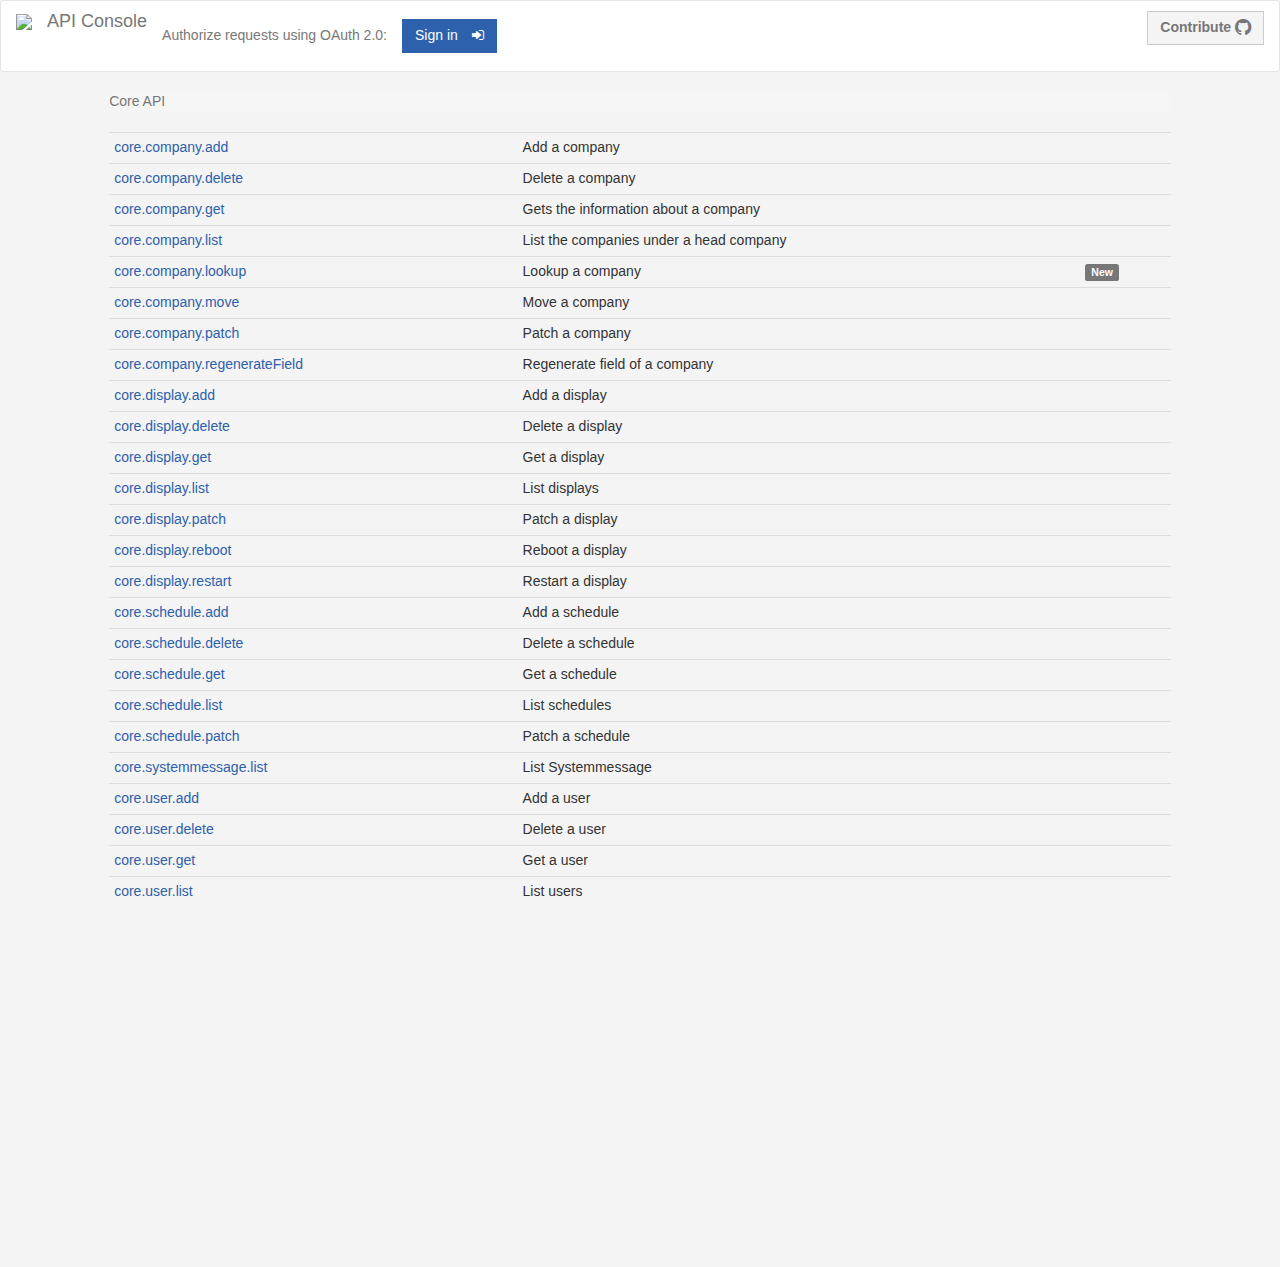
==== commit 56053d20: "Revert "Merge pull request #25 from Rise-Vision/revert-24-feature/display-restart-reboot-calls"" ====
--- a/index.html
+++ b/index.html
@@ -24,6 +24,8 @@
     <script src="javascript/endpoints/display/core.display.get.js"></script>
     <script src="javascript/endpoints/display/core.display.list.js"></script>
     <script src="javascript/endpoints/display/core.display.patch.js"></script>
+    <script src="javascript/endpoints/display/core.display.reboot.js"></script>
+    <script src="javascript/endpoints/display/core.display.restart.js"></script>
 
     <script src="javascript/endpoints/schedule/core.schedule.add.js"></script>
     <script src="javascript/endpoints/schedule/core.schedule.delete.js"></script>
@@ -346,6 +348,16 @@
                                 <td><span class="description">Patch a display</span></td>
                                 <td></td>
                             </tr>
+                            <tr>
+                                <td><a href="javascript:navigate('listOfFunctions','rebootDisplaySection');">core.display.reboot</a></td>
+                                <td><span class="description">Reboot a display</span></td>
+                                <td></td>
+                            </tr>
+                            <tr>
+                                <td><a href="javascript:navigate('listOfFunctions','restartDisplaySection');">core.display.restart</a></td>
+                                <td><span class="description">Restart a display</span></td>
+                                <td></td>
+                            </tr>
                             <!-------------------------------- Schedule calls --------------------------------------->
                             <tr>
                                 <td><a href="javascript:navigate('listOfFunctions','addScheduleSection');">core.schedule.add</a></td>
@@ -1204,6 +1216,103 @@
                         </div>
                     </div>
 
+                    <!-- html elements for core.display.reboot -->
+                    <div id="rebootDisplaySection" class="callSection">
+                        <div>
+                            <ol class="breadcrumb">
+                                <li><a href="javascript:navigate('rebootDisplaySection','listOfFunctions');">Core API</a></li>
+                                <li class="active">core.display.reboot</li>
+                            </ol>
+                        </div>
+                        <div>
+                            <form class="form-horizontal form" action="javascript:void(0);">
+                                <div class="form-group">
+                                    <label for="rebootDisplay_id" class="col-sm-2 control-label">Id</label>
+
+                                    <div class="col-sm-10">
+                                        <input id="rebootDisplay_id" placeholder="">
+                                        <span class="description">The Id of the Display (String)</span>
+                                    </div>
+                                </div>
+                                <div class="form-group">
+                                    <label class="col-sm-2 control-label">Fields</label>
+
+                                    <div class="col-sm-10">
+                                        <input id="rebootDisplay_fields" placeholder="">
+                                        <span class="description">Selector specifying which fields to include in a partial response</span>
+                                    </div>
+                                </div>
+                                <div class="form-group">
+                                    <div class="col-sm-offset-2 col-sm-10">
+                                        <button id="rebootDisplay" type="button" class="btn btn-success btn-fixed-width has-spinner">
+                                            <span class="spinner"><i class="icon-spin icon-refresh"></i></span>
+                                            Execute <i class="fa fa-white fa-check icon-right"></i>
+                                        </button>
+                                    </div>
+                                </div>
+                            </form>
+                        </div>
+                        <div id="rebootDisplayResult">
+                            <div class="row responsePanel">
+                                <div class="col-md-12">
+                                    <div class="panel panel-default">
+                                        <div class="panel-heading">Response</div>
+                                        <div class="panel-body result" id="rebootDisplayResultArea">
+                                        </div>
+                                    </div>
+                                </div>
+                            </div>
+                        </div>
+                    </div>
+                    <!-- html elements for core.display.restart -->
+                    <div id="restartDisplaySection" class="callSection">
+                        <div>
+                            <ol class="breadcrumb">
+                                <li><a href="javascript:navigate('restartDisplaySection','listOfFunctions');">Core API</a></li>
+                                <li class="active">core.display.restart</li>
+                            </ol>
+                        </div>
+                        <div>
+                            <form class="form-horizontal form" action="javascript:void(0);">
+                                <div class="form-group">
+                                    <label for="restartDisplay_id" class="col-sm-2 control-label">Id</label>
+
+                                    <div class="col-sm-10">
+                                        <input id="restartDisplay_id" placeholder="">
+                                        <span class="description">The Id of the Display (String)</span>
+                                    </div>
+                                </div>
+                                <div class="form-group">
+                                    <label class="col-sm-2 control-label">Fields</label>
+
+                                    <div class="col-sm-10">
+                                        <input id="restartDisplay_fields" placeholder="">
+                                        <span class="description">Selector specifying which fields to include in a partial response</span>
+                                    </div>
+                                </div>
+                                <div class="form-group">
+                                    <div class="col-sm-offset-2 col-sm-10">
+                                        <button id="restartDisplay" type="button" class="btn btn-success btn-fixed-width has-spinner">
+                                            <span class="spinner"><i class="icon-spin icon-refresh"></i></span>
+                                            Execute <i class="fa fa-white fa-check icon-right"></i>
+                                        </button>
+                                    </div>
+                                </div>
+                            </form>
+                        </div>
+                        <div id="restartDisplayResult">
+                            <div class="row responsePanel">
+                                <div class="col-md-12">
+                                    <div class="panel panel-default">
+                                        <div class="panel-heading">Response</div>
+                                        <div class="panel-body result" id="restartDisplayResultArea">
+                                        </div>
+                                    </div>
+                                </div>
+                            </div>
+                        </div>
+                    </div>
+
                     <!-- html elements for core.schedule.add -->
                     <div id="addScheduleSection" class="callSection">
                         <div>
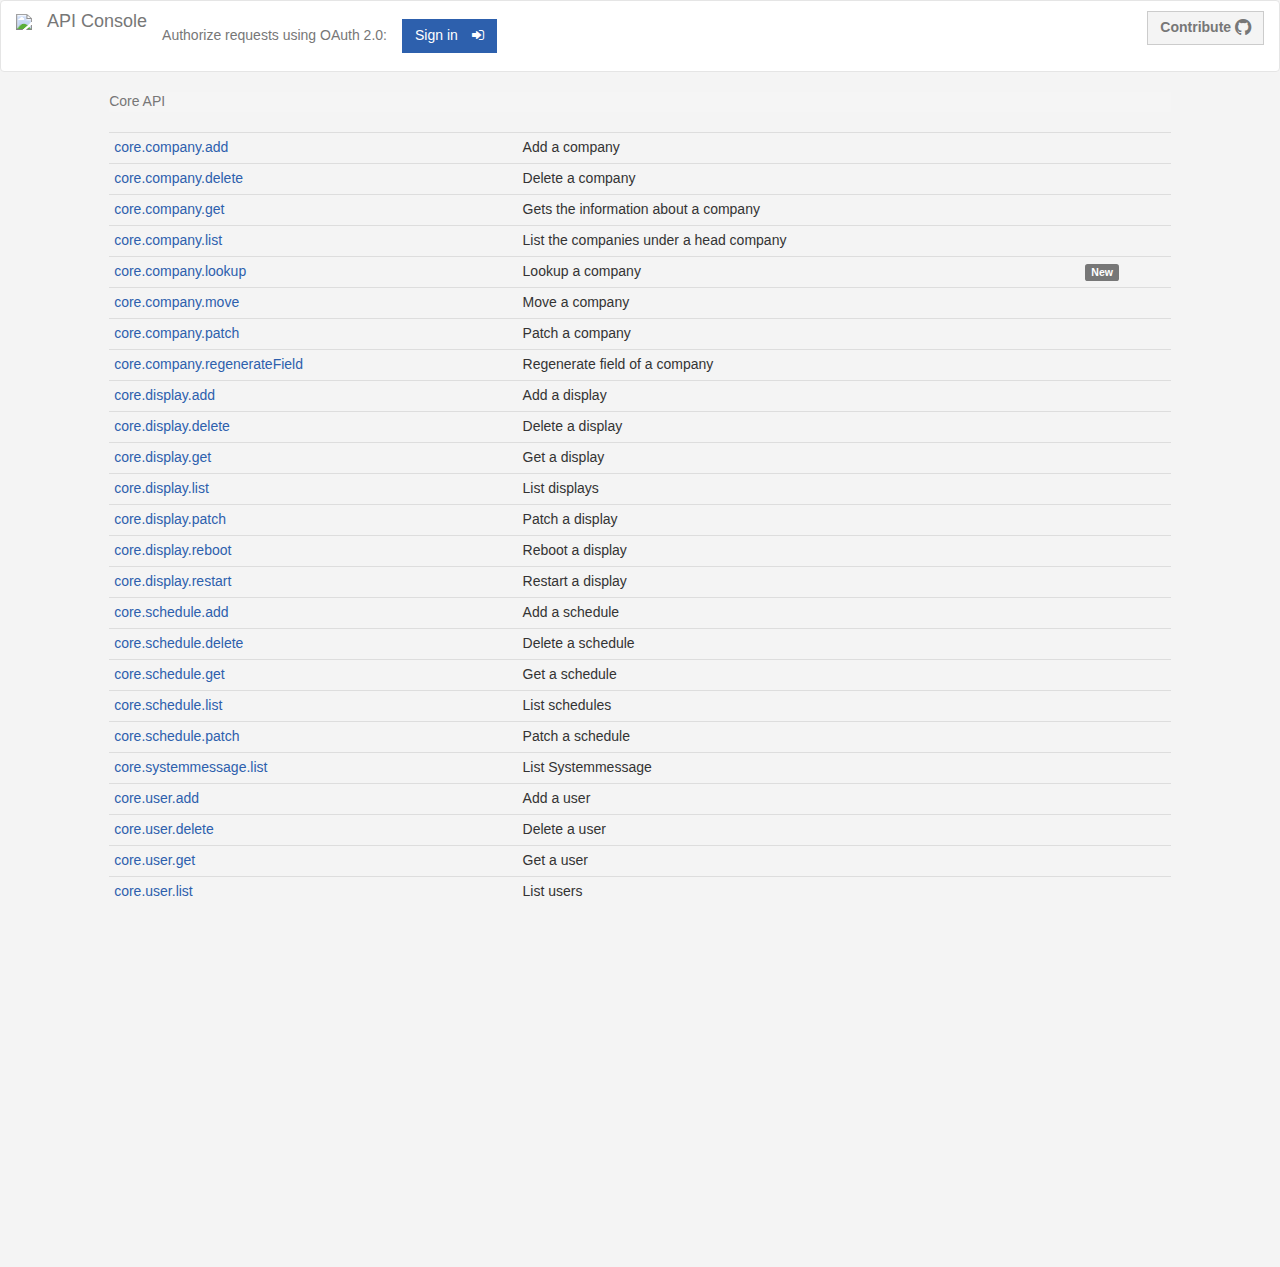
==== commit 5fad585f: "Optional companyId for presentation.get" ====
--- a/index.html
+++ b/index.html
@@ -2123,6 +2123,14 @@
                                 </div>
                             </div>
                             <div class="form-group">
+                                <label for="getPresentation_companyId" class="col-sm-2 control-label">Company Id</label>
+
+                                <div class="col-sm-10">
+                                    <input id="getPresentation_companyId" placeholder="">
+                                    <span class="description">Unique Company Id (String) - Optional</span>
+                                </div>
+                            </div>
+                            <div class="form-group">
                                 <label class="col-sm-2 control-label">Fields</label>
 
                                 <div class="col-sm-10">
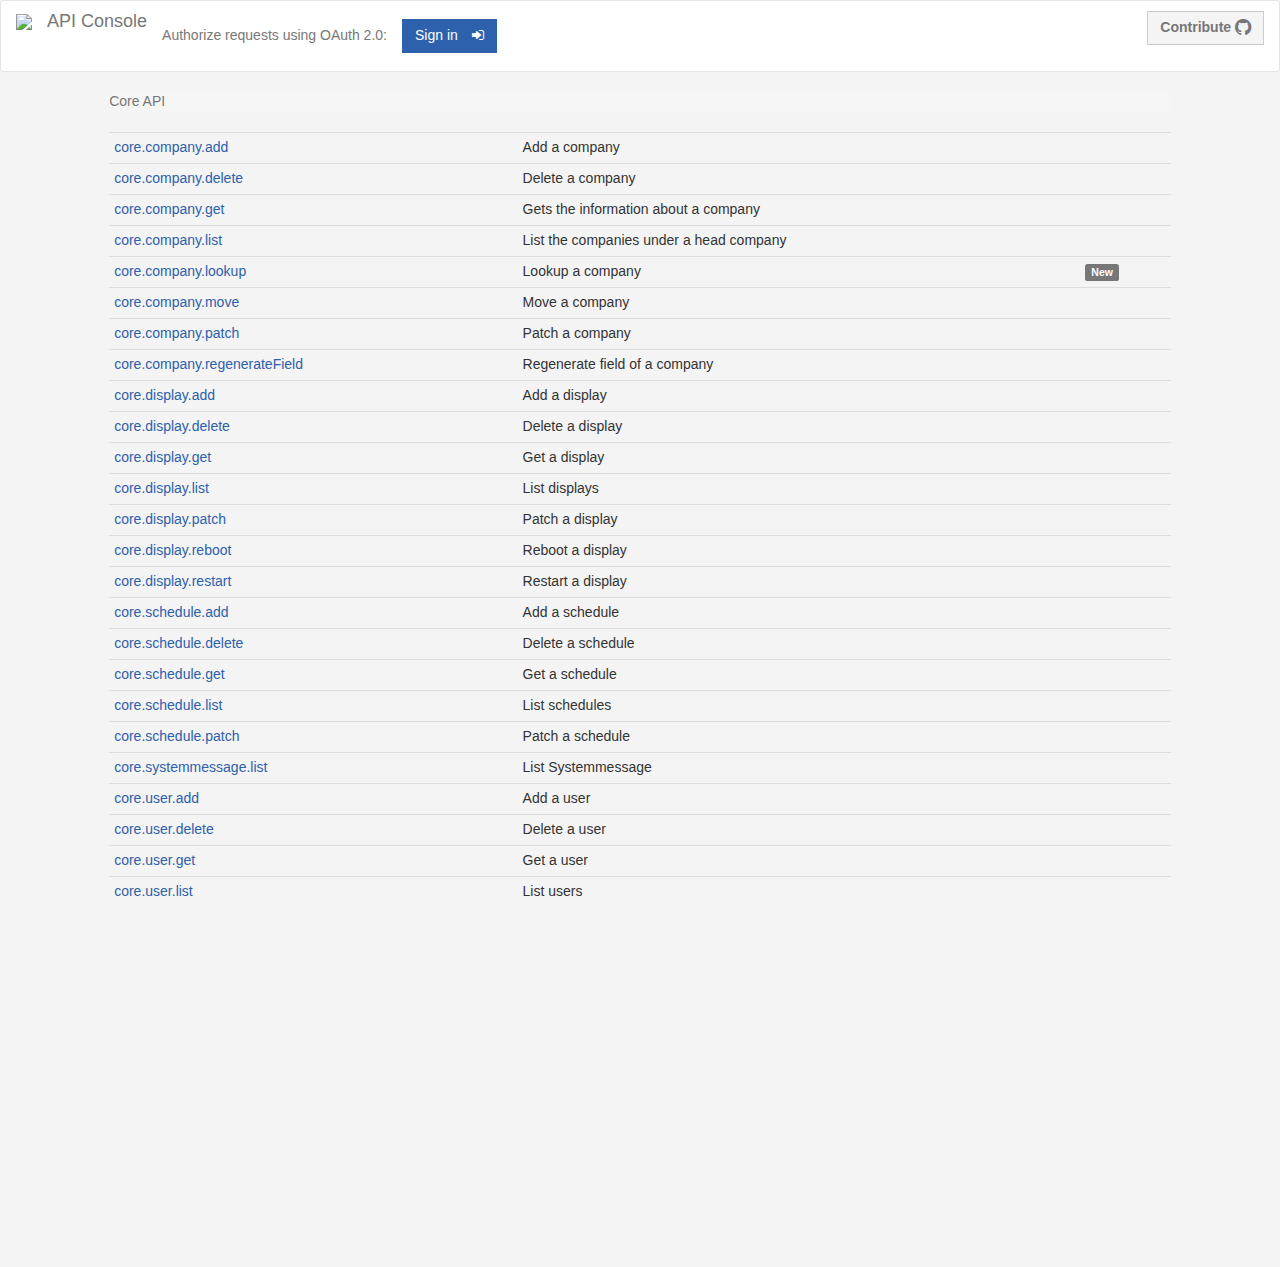
==== commit 0ea12223: "Fix spin.js dependency" ====
--- a/index.html
+++ b/index.html
@@ -7,7 +7,7 @@
     <script src="javascript/output.js"></script>
     <script src="javascript/navigation.js"></script>
     <script src="javascript/sample_json.js"></script>
-    <script src="http://fgnass.github.io/spin.js/spin.min.js"></script>
+    <script src="https://cdnjs.cloudflare.com/ajax/libs/spin.js/2.3.2/spin.min.js"></script>
 
     <!-- ----------------- Endpoints ------------------------------------ -->
     <script src="javascript/endpoints/company/core.company.add.js"></script>
